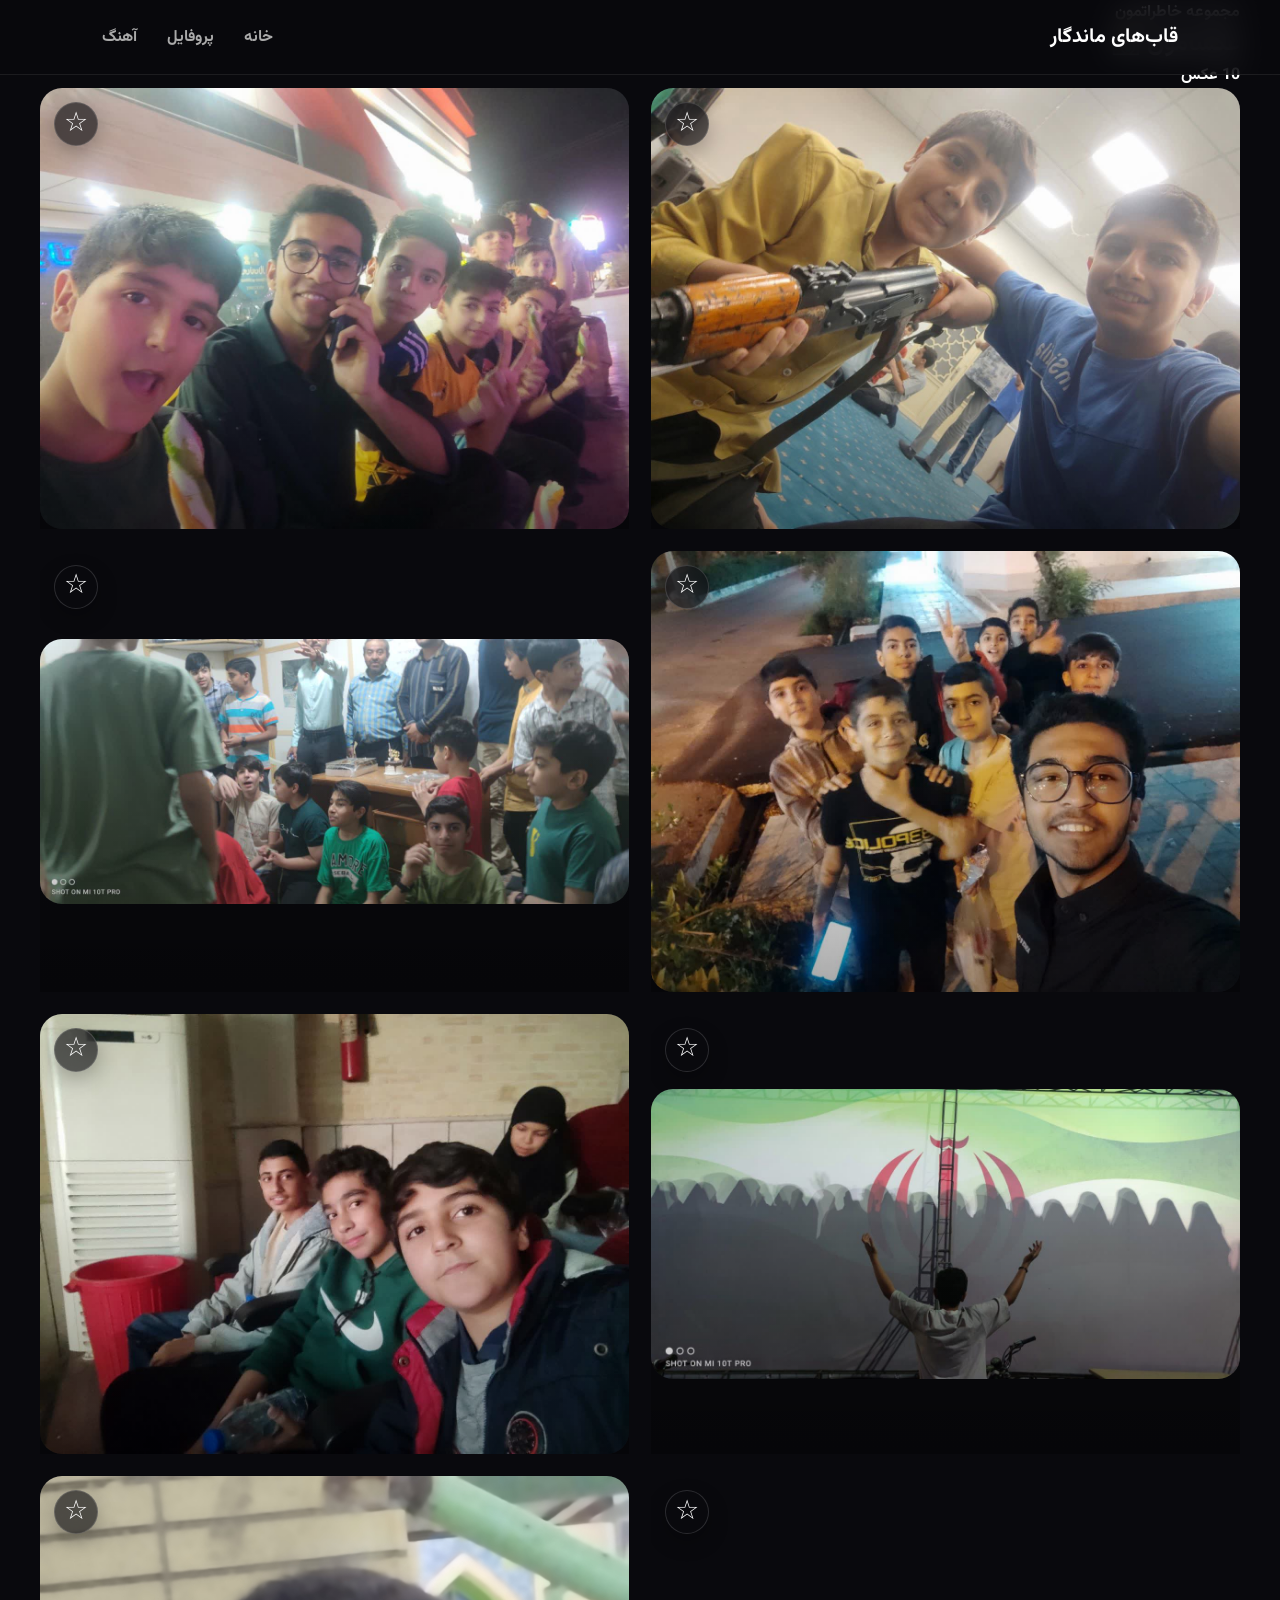
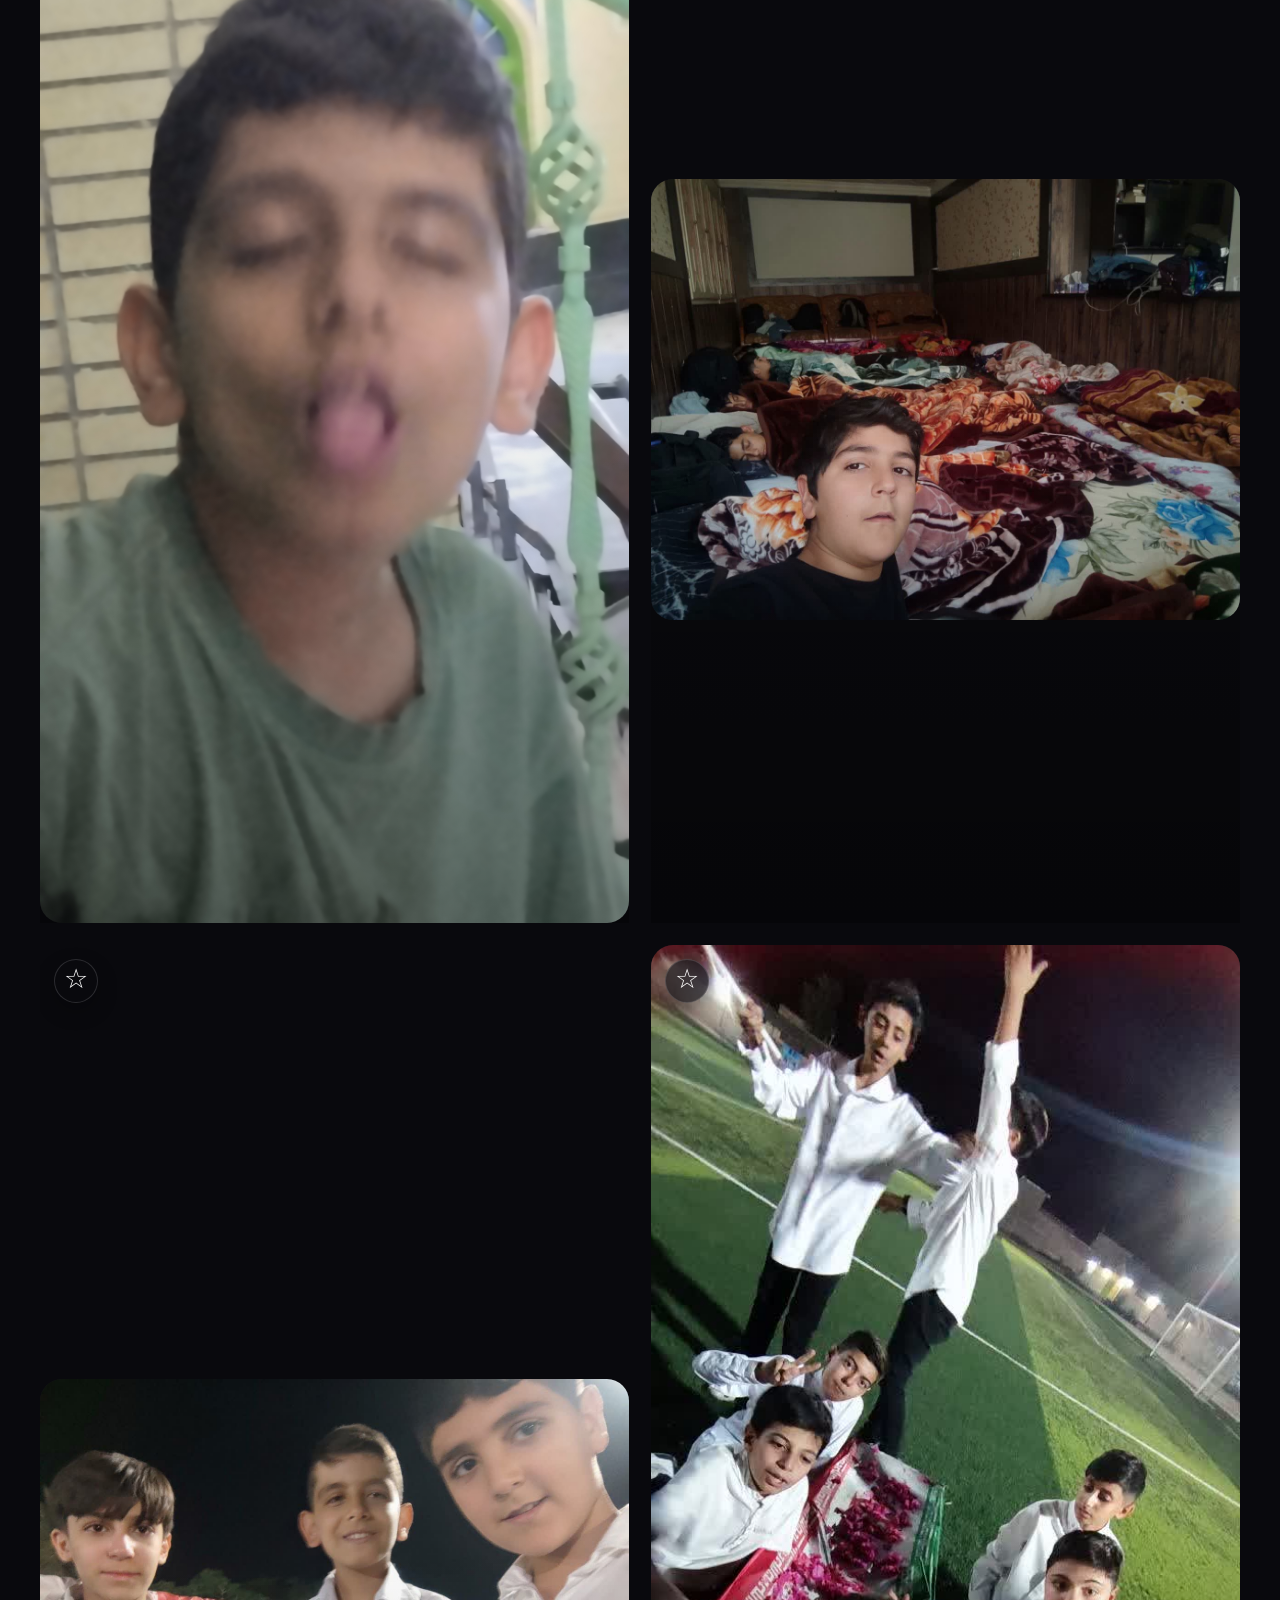
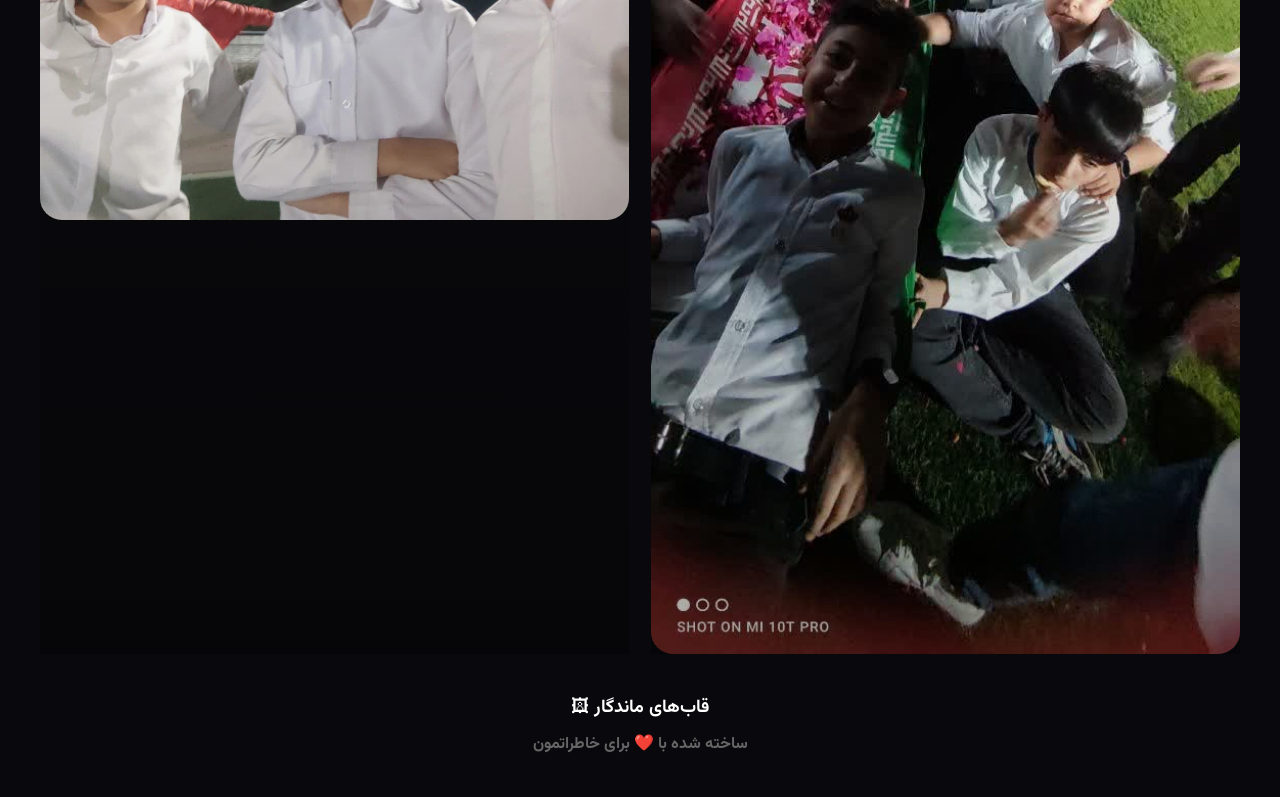
==== gallery.html @ 5b4653b7 "Add files via upload" ====
<!DOCTYPE html>
<html lang="fa" dir="rtl">

<head>

    <meta charset="UTF-8">

    <meta
        name="viewport"
        content="width=device-width, initial-scale=1.0"
    >

    <title>آلبوم تصاویر | قاب های ماندگار</title>

    <link rel="stylesheet" href="style.css">

</head>


<body>


        <!-- ================= NAVBAR ================= -->

    <header class="navbar">

    <div class="logo">
        قاب‌های ماندگار
    </div>



    <!-- دکمه سه خط -->
    <input type="checkbox" id="menu-toggle">

    <label for="menu-toggle" class="menu-button">
        <span></span>
        <span></span>
        <span></span>
    </label>


    <!-- منوی دسکتاپ -->
    <nav class="desktop-nav">
        <a href="index.html">خانه</a>
         <a href="profile.html">پروفایل</a>
        <a href="musics.html">آهنگ</a>
        
        
    </nav>


    <!-- منوی موبایل -->
    <nav class="mobile-menu">

        <!-- حساب کاربری -->

<a href="login.html" id="accountLink">
    👤 ورود / ثبت‌نام
</a>

        <a href="index.html">
             خانه
        </a> 

        <a href="musics.html">
             آهنگ
        </a>

<a href="app/base.apk">دانلود برنامه نسخه قبلی</a>
</p>

      <a href="https://eitaa.com/@matin_7451">
           ارتباط با ما
      </a>

<!-- تغییر حالت روشن / تاریک -->

<div class="theme-switch">

    <input type="checkbox" id="theme-toggle">

    <label for="theme-toggle" class="theme-button">

        <span class="sun">☀️</span>
        <span class="moon">🌙</span>

    </label>

</div>

    </nav>

    </header>




    </header>



    <!-- ================= GALLERY ================= -->

    <section
        class="gallery-section"
        id="gallery"
    >


       <!-- ================= GALLERY HEADER ================= -->

<div class="gallery-header">

    <div class="gallery-title">

        <span class="gallery-subtitle">
            مجموعه خاطراتمون
        </span>

        <h2>
            عکسامون 📸
        </h2>

       

    </div>


    <div class="gallery-count">

        <strong id="photoCount">
            10
        </strong>

        <span>
            عکس
        </span>

    </div>

</div>


        <div class="gallery">


            <!-- ================= PHOTO 1 ================= -->

            <div
                class="photo-card"
                data-photo="photo1"
            >

                <img
                    src="images/photo1.jpg"
                    alt="عکس اول"
                >

                <button
                    class="favorite-btn"
                    type="button"
                    aria-label="افزودن به موردعلاقه‌ها"
                >
                    ☆
                </button>

            </div>



            <!-- ================= PHOTO 2 ================= -->

            <div
                class="photo-card"
                data-photo="photo2"
            >

                <img
                    src="images/photo2.jpg"
                    alt="عکس دوم"
                >

                <button
                    class="favorite-btn"
                    type="button"
                    aria-label="افزودن به موردعلاقه‌ها"
                >
                    ☆
                </button>

            </div>



            <!-- ================= PHOTO 3 ================= -->

            <div
                class="photo-card"
                data-photo="photo3"
            >

                <img
                    src="images/photo3.jpg"
                    alt="عکس سوم"
                >

                <button
                    class="favorite-btn"
                    type="button"
                    aria-label="افزودن به موردعلاقه‌ها"
                >
                    ☆
                </button>

            </div>



            <!-- ================= PHOTO 4 ================= -->

            <div
                class="photo-card"
                data-photo="photo4"
            >

                <img
                    src="images/photo4.jpg"
                    alt="عکس چهارم"
                >

                <button
                    class="favorite-btn"
                    type="button"
                    aria-label="افزودن به موردعلاقه‌ها"
                >
                    ☆
                </button>

            </div>



            <!-- ================= PHOTO 5 ================= -->

            <div
                class="photo-card"
                data-photo="photo5"
            >

                <img
                    src="images/photo5.jpg"
                    alt="عکس پنجم"
                >

                <button
                    class="favorite-btn"
                    type="button"
                    aria-label="افزودن به موردعلاقه‌ها"
                >
                    ☆
                </button>

            </div>



            <!-- ================= PHOTO 6 ================= -->

            <div
                class="photo-card"
                data-photo="photo6"
            >

                <img
                    src="images/photo6.jpg"
                    alt="عکس ششم"
                >

                <button
                    class="favorite-btn"
                    type="button"
                    aria-label="افزودن به موردعلاقه‌ها"
                >
                    ☆
                </button>

            </div>



            <!-- ================= PHOTO 7 ================= -->

            <div
                class="photo-card"
                data-photo="photo7"
            >

                <img
                    src="images/photo7.jpg"
                    alt="عکس هفتم"
                >

                <button
                    class="favorite-btn"
                    type="button"
                    aria-label="افزودن به موردعلاقه‌ها"
                >
                    ☆
                </button>

            </div>



            <!-- ================= PHOTO 8 ================= -->

            <div
                class="photo-card"
                data-photo="photo8"
            >

                <img
                    src="images/photo8.jpg"
                    alt="عکس هشتم"
                >

                <button
                    class="favorite-btn"
                    type="button"
                    aria-label="افزودن به موردعلاقه‌ها"
                >
                    ☆
                </button>

            </div>

<!-- ================= PHOTO 9 ================= -->

            <div
                class="photo-card"
                data-photo="photo9"
            >

                <img
                    src="images/photo9.jpg"
                    alt="عکس نهم"
                >

                <button
                    class="favorite-btn"
                    type="button"
                    aria-label="افزودن به موردعلاقه‌ها"
                >
                    ☆
                </button>

            </div>
            
            <!-- ================= PHOTO 10 ================= -->

            <div
                class="photo-card"
                data-photo="photo10"
            >

                <img
                    src="images/photo10.jpg"
                    alt="عکس دهم"
                >

                <button
                    class="favorite-btn"
                    type="button"
                    aria-label="افزودن به موردعلاقه‌ها"
                >
                    ☆
                </button>

            </div>

        </div>



        <!-- ================= FOOTER ================= -->

        <footer>

            <div class="footer-logo">
                قاب‌های ماندگار 🖼
            </div>

            <p>
                ساخته شده با ❤️ برای خاطراتمون
            </p>

        </footer>


    </section>

<!-- =========================================================
     PROFESSIONAL LIGHTBOX
========================================================= -->

<div
    class="lightbox"
    id="lightbox"
    aria-hidden="true"
>


    <!-- دکمه بستن -->

    <button
        type="button"
        class="lightbox-close"
        id="lightboxClose"
        aria-label="بستن"
    >
        ×
    </button>



    <!-- عکس قبلی -->

    <button
        type="button"
        class="lightbox-nav lightbox-prev"
        id="lightboxPrev"
        aria-label="عکس قبلی"
    >
        ‹
    </button>



    <!-- محتوای اصلی -->

    <div class="lightbox-content">


        <div class="lightbox-image-wrap">

            <img
                id="lightboxImage"
                src=""
                alt="نمایش عکس"
                draggable="false"
            >

        </div>



        <!-- اطلاعات پایین عکس -->

        <div class="lightbox-info">

            <span id="lightboxNumber">
                1 / 8
            </span>


            <button
                type="button"
                id="lightboxFavorite"
                class="lightbox-favorite"
                aria-label="افزودن به موردعلاقه‌ها"
            >
                ☆
            </button>

        </div>


    </div>



    <!-- عکس بعدی -->

    <button
        type="button"
        class="lightbox-nav lightbox-next"
        id="lightboxNext"
        aria-label="عکس بعدی"
    >
        ›
    </button>


</div>

<!-- ================= LIGHTBOX ================= -->

<div class="lightbox" id="lightbox">

    <button
        class="lightbox-close"
        id="lightboxClose"
        type="button"
    >
        ×
    </button>

    <button
        class="lightbox-next"
        id="lightboxNext"
        type="button"
    >
        ‹
    </button>

    <div class="lightbox-content">

        <img
            id="lightboxImage"
            src=""
            alt="نمایش تصویر"
        >

    </div>

    <button
        class="lightbox-prev"
        id="lightboxPrev"
        type="button"
    >
        ›
    </button>

</div>
    <!-- ================= FAVORITES JAVASCRIPT ================= -->

    <script src="script.js"></script>

    <script src="theme.js"></script>

</body>

</html>
---- style.css ----
/* =========================================================
   قاب‌های ماندگار
   COMPLETE / CLEAN STYLE.CSS
========================================================= */


/* =========================================================
   01. FONT
========================================================= */

@font-face {
    font-family: "VazirmatnBold";
    src: url("fonts/Vazirmatn-Bold.woff2") format("woff2");
    font-weight: 900;
    font-style: normal;
    font-display: swap;
}


/* =========================================================
   02. GLOBAL THEME VARIABLES
========================================================= */

:root {
    --main-color: #8b5cf6;
    --main-color-2: #ec4899;

    --main-rgb: 139, 92, 246;

    --theme-gradient:
        linear-gradient(
            135deg,
            var(--main-color),
            var(--main-color-2)
        );

    --theme-shadow:
        rgba(var(--main-rgb), 0.30);

    --theme-soft:
        rgba(var(--main-rgb), 0.12);

    --theme-border:
        rgba(var(--main-rgb), 0.35);

    --dark-bg: #09090d;
    --dark-section: #0e0e14;

    --white: #ffffff;
    --text-light: #cccccc;
    --text-muted: #999999;

    --radius-small: 14px;
    --radius-medium: 22px;
    --radius-large: 30px;

    --transition:
        0.4s ease;
}


/* =========================================================
   03. PROFILE COLOR THEMES
========================================================= */

body.theme-purple {
    --main-color: #8b5cf6;
    --main-color-2: #ec4899;
    --main-rgb: 139, 92, 246;
}

body.theme-blue {
    --main-color: #3b82f6;
    --main-color-2: #06b6d4;
    --main-rgb: 59, 130, 246;
}

body.theme-pink {
    --main-color: #ec4899;
    --main-color-2: #f43f5e;
    --main-rgb: 236, 72, 153;
}

body.theme-green {
    --main-color: #22c55e;
    --main-color-2: #14b8a6;
    --main-rgb: 34, 197, 94;
}

body.theme-orange {
    --main-color: #f97316;
    --main-color-2: #eab308;
    --main-rgb: 249, 115, 22;
}


/* =========================================================
   04. RESET
========================================================= */

* {
    margin: 0;
    padding: 0;
    box-sizing: border-box;

    font-family:
        "VazirmatnBold",
        sans-serif;
}

html {
    scroll-behavior: smooth;
}

body {
    min-height: 100vh;

    background: var(--dark-bg);
    color: var(--white);

    transition:
        background-color var(--transition),
        color var(--transition);
}

img {
    max-width: 100%;
}

button,
input,
audio {
    font-family:
        "VazirmatnBold",
        sans-serif;
}


/* =========================================================
   05. GLOBAL COLOR ELEMENTS
========================================================= */

.hero-content span,
.section-title span,
.small-text {
    color: var(--main-color);
}


/* =========================================================
   06. NAVBAR
========================================================= */

.navbar {
    position: fixed;

    top: 0;
    left: 0;

    width: 100%;
    height: 75px;

    z-index: 10000;

    display: flex;

    align-items: center;
    justify-content: space-between;

    padding: 0 8%;

    background:
        rgba(9, 9, 13, 0.75);

    backdrop-filter: blur(15px);
    -webkit-backdrop-filter: blur(15px);

    border-bottom:
        1px solid rgba(255, 255, 255, 0.08);

    transition:
        background var(--transition),
        color var(--transition),
        border-color var(--transition);
}

.logo {
    color: var(--white);

    font-size: 20px;
    font-weight: 900;
}


/* =========================================================
   07. DESKTOP NAV
========================================================= */

.desktop-nav {
    display: flex;

    align-items: center;

    gap: 30px;
}

.desktop-nav a {
    color: #aaa;

    text-decoration: none;

    transition:
        color 0.3s ease;
}

.desktop-nav a:hover {
    color: var(--white);
}


/* =========================================================
   08. MOBILE MENU BUTTON
========================================================= */

#menu-toggle {
    display: none;
}

.menu-button {
    display: none;

    position: relative;

    width: 42px;
    height: 42px;

    align-items: center;
    justify-content: center;

    flex-direction: column;

    gap: 6px;

    cursor: pointer;

    z-index: 12000;
}

.menu-button span {
    width: 25px;
    height: 2px;

    display: block;

    background: var(--white);

    border-radius: 10px;

    transition:
        transform 0.35s ease,
        opacity 0.25s ease,
        width 0.35s ease,
        background-color 0.35s ease;
}


/* =========================================================
   09. MOBILE MENU
========================================================= */

.mobile-menu {
    display: none;

    position: absolute;

    top: 68px;
    left: 5%;

    width: 210px;

    padding: 12px;

    flex-direction: column;

    gap: 5px;

    border-radius: 20px;

    background:
        rgba(18, 18, 25, 0.96);

    border:
        1px solid rgba(255, 255, 255, 0.08);

    box-shadow:
        0 20px 50px rgba(0, 0, 0, 0.45);

    backdrop-filter: blur(20px);
    -webkit-backdrop-filter: blur(20px);

    z-index: 11000;

    animation:
        menuAppear 0.3s ease;
}

.mobile-menu a {
    display: block;

    padding: 14px 16px;

    color: var(--text-light);

    text-decoration: none;

    border-radius: 13px;

    transition:
        background 0.3s ease,
        color 0.3s ease,
        transform 0.3s ease;
}

.mobile-menu a:hover {
    color: var(--white);

    background:
        var(--theme-soft);

    transform:
        translateX(-4px);
}


/* باز شدن منو */

#menu-toggle:checked ~ .mobile-menu {
    display: flex;
}


/* =========================================================
   10. MENU → X
========================================================= */

#menu-toggle:checked + .menu-button span:nth-child(1) {
    transform:
        translateY(8px)
        rotate(45deg);
}

#menu-toggle:checked + .menu-button span:nth-child(2) {
    opacity: 0;
}

#menu-toggle:checked + .menu-button span:nth-child(3) {
    transform:
        translateY(-8px)
        rotate(-45deg);
}


/* =========================================================
   11. MENU ANIMATION
========================================================= */

@keyframes menuAppear {

    from {
        opacity: 0;

        transform:
            translateY(-10px)
            scale(0.95);
    }

    to {
        opacity: 1;

        transform:
            translateY(0)
            scale(1);
    }

}


/* =========================================================
   12. HERO
========================================================= */

.hero {
    min-height: 100vh;

    display: flex;

    align-items: center;

    padding: 100px 8%;

    background:
        linear-gradient(
            90deg,
            #09090d 15%,
            rgba(9, 9, 13, 0.75),
            rgba(9, 9, 13, 0.2)
        ),
        url("images/hero.jpg")
        center / cover;
}

.hero-content {
    max-width: 650px;

    animation:
        fadeUp 1.2s ease both;
}

.hero h1 {
    font-size:
        clamp(45px, 7vw, 85px);

    line-height: 1.2;

    margin: 20px 0;
}

.hero h1 strong {
    background:
        linear-gradient(
            90deg,
            var(--main-color),
            var(--main-color-2)
        );

    -webkit-background-clip: text;
    background-clip: text;

    color: transparent;
}

.hero p {
    color: #aaa;

    font-size: 18px;

    margin-bottom: 35px;
}


/* =========================================================
   BUTTONS — دکمه‌های اصلی صفحه
========================================================= */

.btn {
    display: inline-block;

    padding: 12px 28px;

    margin: 8px;

    border-radius: 14px;

    text-decoration: none;

    font-size: 16px;

    color: var(--white);

    background: var(--profile-color, #8b5cf6);

    border: 1px solid rgba(255, 255, 255, 0.15);

    box-shadow:
        0 8px 25px rgba(0, 0, 0, 0.25);

    transition:
        background 0.3s ease,
        transform 0.3s ease,
        box-shadow 0.3s ease;
}


/* متن داخل دکمه */

.btn b {
    color: inherit;
}


/* هنگام رفتن موس روی دکمه */

.btn:hover {

    background: var(--profile-color, #a78bfa);

    transform: translateY(-3px);

    box-shadow:
        0 12px 30px rgba(0, 0, 0, 0.35);
}


/* هنگام کلیک */

.btn:active {

    transform: translateY(0);

}
/* نور روی کارت */

.photo-card::before {
    content: "";

    position: absolute;

    inset: 0;

    z-index: 1;

    pointer-events: none;

    background:
        linear-gradient(
            135deg,
            rgba(255, 255, 255, 0.12),
            transparent 35%,
            transparent 70%,
            var(--theme-soft)
        );

    opacity: 0;

    transition:
        opacity 0.45s ease;
}


/* گرادیان پایین */

.photo-card::after {
    content: "";

    position: absolute;

    inset: 0;

    z-index: 1;

    pointer-events: none;

    background:
        linear-gradient(
            transparent 45%,
            rgba(0, 0, 0, 0.75)
        );

    opacity: 0.45;

    transition:
        opacity 0.4s ease;
        
        .btn {
    background: var(--profile-color);
}
}


/* =========================================================
   17. PHOTO IMAGE
========================================================= */

.photo-card img {
    width: 100%;
    height: 100%;

    display: block;

    object-fit: contain;

    background: #15151c;

    border-radius: 22px;

    user-select: none;

    -webkit-user-drag: none;

    transition:
        transform 0.6s cubic-bezier(.2,.8,.2,1),
        filter 0.6s ease;
}


/* =========================================================
   18. PHOTO HOVER
========================================================= */

.photo-card:hover {
    transform:
        translateY(-9px)
        scale(1.025);

    border-color:
        var(--theme-border);

    box-shadow:
        0 25px 55px rgba(0, 0, 0, 0.45),
        0 0 30px var(--theme-soft);
}

.photo-card:hover::before {
    opacity: 1;
}

.photo-card:hover::after {
    opacity: 0.25;
}

.photo-card:hover img {
    transform:
        scale(1.07);

    filter:
        brightness(1.06)
        saturate(1.08);
}

.photo-card:active {
    transform:
        scale(0.98);
}


/* =========================================================
   19. PHOTO TEXT
========================================================= */

.photo-text,
.photo-info {
    position: absolute;

    right: 20px;
    bottom: 20px;

    z-index: 3;

    color: var(--white);
}

.photo-info {
    right: 22px;
}

.photo-info h3 {
    font-size: 20px;
}

.photo-info p {
    color: #bbb;

    font-size: 13px;

    margin-top: 5px;
}


/* =========================================================
   20. GALLERY ENTRY ANIMATION
========================================================= */

.photo-card.show {
    animation:
        galleryPhotoEnter
        0.7s
        cubic-bezier(.2,.8,.2,1)
        forwards;
}

@keyframes galleryPhotoEnter {

    0% {
        opacity: 0;

        transform:
            translateY(35px)
            scale(0.96);
    }

    60% {
        opacity: 1;

        transform:
            translateY(-4px)
            scale(1.01);
    }

    100% {
        opacity: 1;

        transform:
            translateY(0)
            scale(1);
    }

}


/* =========================================================
   21. FAVORITE BUTTON
========================================================= */

.favorite-btn {
    position: absolute;

    top: 14px;
    left: 14px;

    width: 44px;
    height: 44px;

    border:
        1px solid rgba(255, 255, 255, 0.14);

    border-radius: 50%;

    background:
        rgba(10, 10, 15, 0.62);

    backdrop-filter: blur(12px);
    -webkit-backdrop-filter: blur(12px);

    color: var(--white);

    font-size: 27px;

    line-height: 1;

    cursor: pointer;

    z-index: 10;

    box-shadow:
        0 8px 20px rgba(0, 0, 0, 0.25);

    transition:
        transform 0.25s ease,
        background 0.25s ease,
        color 0.25s ease,
        border-color 0.25s ease,
        box-shadow 0.25s ease;
}

.favorite-btn:hover {
    background:
        var(--theme-soft);

    border-color:
        var(--theme-border);

    transform:
        scale(1.12)
        rotate(-5deg);
}

.favorite-btn:active {
    transform:
        scale(0.9);
}

.photo-card.is-favorite .favorite-btn {
    background:
        var(--theme-gradient);

    border-color:
        transparent;

    color: var(--white);

    box-shadow:
        0 8px 25px var(--theme-shadow);

    transform:
        scale(1.05);
}


/* =========================================================
   22. MUSIC SECTION
========================================================= */

.music-section {
    position: relative;

    z-index: 1;

    background:
        var(--dark-section);
}


/* عنوان آهنگ */

.music-section .section-heading h2 {
    position: relative;

    display: inline-block;

    font-size: 40px;
}

.music-section .section-heading h2::after {
    content: "";

    display: block;

    width: 55%;
    height: 3px;

    margin:
        10px auto 0;

    border-radius: 10px;

    background:
        var(--theme-gradient);
}


/* =========================================================
   23. MUSIC PLAYER CONTAINER
========================================================= */

.music-player {
    width: 100%;
    max-width: 1000px;

    margin: 0 auto;

    display: flex;

    flex-direction: column;

    gap: 22px;
}


/* =========================================================
   24. MUSIC CARD
========================================================= */

.music-player .player-info {
    position: relative;

    width: 100%;

    padding: 28px 30px;

    border-radius: 26px;

    overflow: hidden;

    background:
        linear-gradient(
            145deg,
            rgba(255, 255, 255, 0.075),
            rgba(255, 255, 255, 0.025)
        );

    border:
        1px solid rgba(255, 255, 255, 0.09);

    box-shadow:
        0 18px 45px rgba(0, 0, 0, 0.28),
        inset 0 1px 0 rgba(255, 255, 255, 0.05);

    backdrop-filter: blur(18px);
    -webkit-backdrop-filter: blur(18px);

    transition:
        transform 0.4s ease,
        background 0.4s ease,
        border-color 0.4s ease,
        box-shadow 0.4s ease;

    animation:
        musicCardAppear
        0.7s
        cubic-bezier(.2,.8,.2,1)
        both;
}


/* نور کارت */

.music-player .player-info::before {
    content: "";

    position: absolute;

    width: 180px;
    height: 180px;

    top: -90px;
    left: -70px;

    border-radius: 50%;

    background:
        var(--theme-soft);

    filter: blur(25px);

    opacity: 0.7;

    pointer-events: none;
}


/* خط پایین */

.music-player .player-info::after {
    content: "";

    position: absolute;

    right: 30px;
    left: 30px;
    bottom: 0;

    height: 2px;

    background:
        var(--theme-gradient);

    opacity: 0.6;

    transform:
        scaleX(0.15);

    transform-origin: center;

    transition:
        transform 0.4s ease,
        opacity 0.4s ease;
}


/* =========================================================
   25. MUSIC CARD ANIMATION DELAYS
========================================================= */

.music-player .player-info:nth-child(1) {
    animation-delay: 0.05s;
}

.music-player .player-info:nth-child(2) {
    animation-delay: 0.15s;
}


/* =========================================================
   26. MUSIC CARD HOVER
========================================================= */

.music-player .player-info:hover {
    transform:
        translateY(-6px);

    border-color:
        var(--theme-border);

    background:
        linear-gradient(
            145deg,
            rgba(var(--main-rgb), 0.10),
            rgba(255, 255, 255, 0.035)
        );

    box-shadow:
        0 25px 60px rgba(0, 0, 0, 0.38),
        0 0 35px var(--theme-soft);
}

.music-player .player-info:hover::after {
    transform:
        scaleX(1);

    opacity: 1;
}


/* =========================================================
   27. MUSIC TITLE
========================================================= */

.music-player .player-info h2 {
    position: relative;

    z-index: 2;

    margin: 0 0 8px;

    color: var(--white);

    font-size: 27px;

    line-height: 1.5;
}


/* =========================================================
   28. MUSIC ARTIST
========================================================= */

.music-player .player-info p {
    position: relative;

    z-index: 2;

    margin: 0;

    color: var(--text-muted);

    font-size: 14px;

    line-height: 2;
}


/* =========================================================
   29. AUDIO
========================================================= */

.music-player .player-info audio {
    position: relative;

    z-index: 2;

    width: 100%;

    margin-top: 12px;

    border-radius: 15px;
}

audio {
    max-width: 100%;
}


/* =========================================================
   30. OLD PLAYER SUPPORT
========================================================= */

.player {
    max-width: 900px;

    margin: auto;

    padding: 30px;

    display: flex;

    align-items: center;

    gap: 35px;

    border:
        1px solid rgba(255, 255, 255, 0.08);

    background:
        rgba(255, 255, 255, 0.04);

    border-radius: 30px;

    transition:
        background var(--transition),
        border-color var(--transition);
}

.cover {
    width: 280px;
    height: 280px;

    flex-shrink: 0;

    overflow: hidden;

    border-radius: 22px;
}

.cover img {
    width: 100%;
    height: 100%;

    object-fit: cover;
}

.music-content {
    flex: 1;
}

.small-text {
    font-size: 12px;

    letter-spacing: 2px;
}

.music-content h2 {
    font-size: 30px;

    margin-top: 10px;
}

#artist {
    color: #999;
}

.progress-container {
    display: flex;

    align-items: center;

    gap: 10px;

    margin: 30px 0;

    color: #999;

    font-size: 12px;
}

#progress {
    width: 100%;

    accent-color:
        var(--main-color);
}

.controls {
    display: flex;

    align-items: center;
    justify-content: center;

    gap: 25px;
}

.controls button {
    border: 0;

    background: transparent;

    color: var(--white);

    font-size: 25px;

    cursor: pointer;
}

.play-btn {
    width: 65px;
    height: 65px;

    border: 0;

    border-radius: 50%;

    background:
        var(--theme-gradient) !important;

    font-size: 25px !important;
}


/* =========================================================
   31. LIGHTBOX
========================================================= */

.lightbox {
    position: fixed;

    inset: 0;

    width: 100%;
    height: 100%;

    display: none;

    align-items: center;
    justify-content: center;

    padding: 20px;

    background:
        rgba(3, 3, 7, 0.94);

    backdrop-filter: blur(18px);
    -webkit-backdrop-filter: blur(18px);

    z-index: 99999;

    opacity: 0;

    transition:
        opacity 0.3s ease;
}

.lightbox.active {
    display: flex;

    opacity: 1;
}

.lightbox-content {
    width: 100%;
    height: 100%;

    display: flex;

    align-items: center;
    justify-content: center;

    pointer-events: none;
}

#lightboxImage {
    display: block;

    max-width: 88vw;
    max-height: 82vh;

    width: auto;
    height: auto;

    object-fit: contain;

    border-radius: 18px;

    box-shadow:
        0 25px 80px rgba(0, 0, 0, 0.7);

    user-select: none;

    -webkit-user-drag: none;

    transition:
        opacity 0.35s ease,
        transform 0.45s cubic-bezier(.2,.8,.2,1);

    will-change:
        transform,
        opacity;

    animation:
        lightboxImageShow 0.35s ease;
}


/* =========================================================
   32. LIGHTBOX IMAGE ANIMATION
========================================================= */

@keyframes lightboxImageShow {

    from {
        opacity: 0;

        transform:
            scale(0.9);
    }

    to {
        opacity: 1;

        transform:
            scale(1);
    }

}

#lightboxImage.slide-out-left {
    opacity: 0;

    transform:
        translateX(-70px)
        scale(.96);
}

#lightboxImage.slide-out-right {
    opacity: 0;

    transform:
        translateX(70px)
        scale(.96);
}

#lightboxImage.slide-in-right {
    animation:
        lightboxSlideInRight
        .45s
        cubic-bezier(.2,.8,.2,1);
}

#lightboxImage.slide-in-left {
    animation:
        lightboxSlideInLeft
        .45s
        cubic-bezier(.2,.8,.2,1);
}

@keyframes lightboxSlideInRight {

    from {
        opacity: 0;

        transform:
            translateX(70px)
            scale(.96);
    }

    to {
        opacity: 1;

        transform:
            translateX(0)
            scale(1);
    }

}

@keyframes lightboxSlideInLeft {

    from {
        opacity: 0;

        transform:
            translateX(-70px)
            scale(.96);
    }

    to {
        opacity: 1;

        transform:
            translateX(0)
            scale(1);
    }

}


/* =========================================================
   33. LIGHTBOX CLOSE
========================================================= */

.lightbox-close {
    position: absolute;

    top: 20px;
    right: 20px;

    width: 50px;
    height: 50px;

    display: flex;

    align-items: center;
    justify-content: center;

    border:
        1px solid rgba(255, 255, 255, 0.15);

    border-radius: 50%;

    background:
        rgba(25, 25, 32, 0.8);

    color: var(--white);

    font-size: 34px;

    line-height: 1;

    cursor: pointer;

    z-index: 10;

    transition:
        transform 0.25s ease,
        background 0.25s ease;
}

.lightbox-close:hover {
    background:
        rgba(220, 50, 70, 0.85);

    transform:
        rotate(90deg)
        scale(1.08);
}


/* =========================================================
   34. LIGHTBOX NAVIGATION
========================================================= */

.lightbox-prev,
.lightbox-next {
    position: absolute;

    top: 50%;

    width: 52px;
    height: 52px;

    display: flex;

    align-items: center;
    justify-content: center;

    border:
        1px solid rgba(255, 255, 255, 0.15);

    border-radius: 50%;

    background:
        rgba(25, 25, 32, 0.8);

    color: var(--white);

    font-size: 42px;

    line-height: 1;

    cursor: pointer;

    z-index: 10;

    transform:
        translateY(-50%);

    transition:
        transform 0.25s ease,
        background 0.25s ease,
        box-shadow 0.25s ease;
}

.lightbox-prev {
    right: 20px;
}

.lightbox-next {
    left: 20px;
}

.lightbox-prev:hover,
.lightbox-next:hover {
    background:
        var(--main-color);

    box-shadow:
        0 8px 25px var(--theme-shadow);

    transform:
        translateY(-50%)
        scale(1.1);
}


/* =========================================================
   35. LIGHTBOX FAVORITE
========================================================= */

#lightboxFavorite {
    position: absolute;

    top: 20px;
    left: 20px;

    width: 50px;
    height: 50px;

    border:
        1px solid rgba(255, 255, 255, 0.15);

    border-radius: 50%;

    background:
        rgba(25, 25, 32, 0.8);

    color: var(--white);

    font-size: 28px;

    cursor: pointer;

    z-index: 10;

    transition:
        transform 0.25s ease,
        background 0.25s ease,
        box-shadow 0.25s ease;
}

#lightboxFavorite:hover {
    background:
        var(--main-color);

    box-shadow:
        0 8px 25px var(--theme-shadow);

    transform:
        scale(1.08);
}


/* =========================================================
   36. LIGHTBOX NUMBER
========================================================= */

#lightboxNumber {
    position: absolute;

    bottom: 20px;
    left: 50%;

    transform:
        translateX(-50%);

    color: var(--white);

    font-size: 14px;

    padding: 7px 14px;

    border-radius: 20px;

    background:
        rgba(20, 20, 28, 0.75);

    z-index: 10;
}


/* =========================================================
   37. THEME SWITCH
========================================================= */

#theme-toggle {
    display: none;
}

.theme-switch {
    display: flex;

    justify-content: center;

    margin-top: 10px;
    padding-top: 12px;

    border-top:
        1px solid rgba(255, 255, 255, 0.08);

    position: relative;

    z-index: 11001;
}

.theme-button {
    width: 52px;
    height: 52px;

    display: flex;

    align-items: center;
    justify-content: center;

    border-radius: 50%;

    background:
        rgba(255, 255, 255, 0.08);

    cursor: pointer;

    font-size: 23px;

    position: relative;

    z-index: 11002;

    transition:
        transform 0.35s ease,
        background 0.35s ease,
        box-shadow 0.35s ease;
}

.theme-button:hover {
    transform:
        scale(1.08);

    box-shadow:
        0 0 20px var(--theme-soft);
}

.moon {
    display: none;
}

#theme-toggle:checked + .theme-button .sun {
    display: none;
}

#theme-toggle:checked + .theme-button .moon {
    display: block;
}


/* =========================================================
   38. DARK / LIGHT MODE
========================================================= */

body.light-mode {
    background: #f5f5f7;
    color: #18181b;
}


/* Navbar */

body.light-mode .navbar {
    background:
        rgba(255, 255, 255, 0.82);

    border-bottom:
        1px solid rgba(0, 0, 0, 0.08);
}

body.light-mode .logo {
    color: #18181b;
}

body.light-mode .desktop-nav a {
    color: #666;
}

body.light-mode .desktop-nav a:hover {
    color: #18181b;
}


/* Hero */

body.light-mode .hero {
    background:
        linear-gradient(
            90deg,
            rgba(255, 255, 255, 0.92),
            rgba(255, 255, 255, 0.65),
            rgba(255, 255, 255, 0.15)
        ),
        url("images/hero.jpg")
        center / cover;
}

body.light-mode .hero p {
    color: #555;
}


/* Gallery */

body.light-mode .gallery-section {
    background: #f5f5f7;
}

body.light-mode .photo-card {
    background:
        linear-gradient(
            145deg,
            #ffffff,
            #f5f5f8
        );

    border-color:
        rgba(0, 0, 0, 0.07);

    box-shadow:
        0 15px 35px rgba(0, 0, 0, 0.1);
}

body.light-mode .photo-card:hover {
    border-color:
        var(--theme-border);

    box-shadow:
        0 22px 45px rgba(0, 0, 0, 0.15),
        0 0 25px var(--theme-soft);
}

body.light-mode .photo-card img {
    background: #ffffff;
}


/* Music */

body.light-mode .music-section {
    background: #eeeeF2;
}

body.light-mode .player {
    background:
        rgba(255, 255, 255, 0.8);

    border-color:
        rgba(0, 0, 0, 0.08);
}

body.light-mode .music-player .player-info {
    background:
        linear-gradient(
            145deg,
            rgba(255, 255, 255, 0.95),
            rgba(245, 245, 248, 0.85)
        );

    border-color:
        rgba(0, 0, 0, 0.08);

    box-shadow:
        0 18px 45px rgba(0, 0, 0, 0.10);
}

body.light-mode .music-player .player-info:hover {
    background:
        linear-gradient(
            145deg,
            rgba(var(--main-rgb), 0.07),
            rgba(255, 255, 255, 0.95)
        );

    border-color:
        var(--theme-border);

    box-shadow:
        0 22px 50px rgba(0, 0, 0, 0.14),
        0 0 30px var(--theme-soft);
}

body.light-mode .music-player .player-info h2 {
    color: #18181b;
}

body.light-mode .music-player .player-info p {
    color: #666;
}

body.light-mode #artist {
    color: #666;
}


/* Theme Button */

body.light-mode .theme-button {
    background:
        rgba(0, 0, 0, 0.08);
}


footer {
    text-align: center;
    padding: 40px;
    color: #666;

    width: 100%;
    clear: both;
    position: relative;
}



/* Footer */

body.light-mode footer {
    color: #777;
}

body.light-mode .footer-logo {
    color: #18181b;
}


/* Mobile menu */

body.light-mode .mobile-menu {
    background:
        rgba(255, 255, 255, 0.95);

    border-color:
        rgba(0, 0, 0, 0.08);

    box-shadow:
        0 20px 50px rgba(0, 0, 0, 0.15);
}

body.light-mode .mobile-menu a {
    color: #555;
}

body.light-mode .mobile-menu a:hover {
    color: #18181b;

    background:
        var(--theme-soft);
}


/* Menu button */

body.light-mode .menu-button span {
    background: #18181b;
}


/* Favorite */

body.light-mode .favorite-btn {
    background:
        rgba(255, 255, 255, 0.8);

    color: #333;

    border-color:
        rgba(0, 0, 0, 0.08);
}

body.light-mode .photo-card.is-favorite .favorite-btn {
    color: var(--white);
}


/* =========================================================
   39. FOOTER
========================================================= */

footer {
    text-align: center;

    padding: 40px;

    color: #666;

    transition:
        background var(--transition),
        color var(--transition);
}

.footer-logo {
    color: var(--white);

    font-size: 18px;

    margin-bottom: 10px;
}


/* =========================================================
   40. GLOBAL TRANSITIONS
========================================================= */

body,
.navbar,
.hero,
.gallery-section,
.music-section,
.photo-card,
.player,
.mobile-menu,
.mobile-menu a,
.favorite-btn,
.lightbox-prev,
.lightbox-next,
#lightboxFavorite,
.main-btn,
.play-btn,
.theme-button,
footer {
    transition:
        background 0.45s ease,
        background-color 0.45s ease,
        color 0.45s ease,
        border-color 0.45s ease,
        box-shadow 0.45s ease;
}


/* =========================================================
   41. GENERAL ANIMATION
========================================================= */

@keyframes fadeUp {

    from {
        opacity: 0;

        transform:
            translateY(25px);
    }

    to {
        opacity: 1;

        transform:
            translateY(0);
    }

}

@keyframes musicCardAppear {

    from {
        opacity: 0;

        transform:
            translateY(25px)
            scale(0.97);
    }

    to {
        opacity: 1;

        transform:
            translateY(0)
            scale(1);
    }

}


/* =========================================================
   42. TABLET
========================================================= */

@media (max-width: 800px) {

    .navbar {
        padding: 0 5%;
    }

    .desktop-nav {
        gap: 12px;
    }

    .desktop-nav a {
        font-size: 13px;
    }

    .hero {
        padding: 100px 6%;
    }

    .gallery-section {
        padding: 100px 5%;
    }

    .gallery {
        grid-template-columns:
            repeat(2, 1fr);

        gap: 16px;
    }

    .section-title h2,
    .section-heading h2 {
        font-size: 32px;
    }

    .player {
        flex-direction: column;
    }

    .cover {
        width: 250px;
        height: 250px;
    }

    .music-content {
        width: 100%;
    }

}


/* =========================================================
   43. MOBILE
========================================================= */

@media (max-width: 700px) {

    .navbar {
        height: 68px;

        padding: 0 5%;
    }

    .desktop-nav {
        display: none;
    }

    .menu-button {
        display: flex;
    }

    .mobile-menu {
        top: 68px;

        max-height:
            calc(100vh - 80px);

        overflow-y: auto;
    }

    .music-player {
        gap: 16px;
    }

    .music-player .player-info {
        padding: 23px 20px;

        border-radius: 22px;
    }

    .music-player .player-info h2 {
        font-size: 22px;
    }

    .music-player .player-info p {
        font-size: 13px;

        line-height: 1.9;
    }

    .music-player .player-info audio {
        margin-top: 10px;
    }

    .music-section .section-heading h2 {
        font-size: 31px;
    }

    .theme-switch {
        width: 100%;
    }

}


/* =========================================================
   44. SMALL MOBILE
========================================================= */

@media (max-width: 500px) {

    .logo {
        font-size: 16px;
    }

    .hero {
        padding: 90px 5%;
    }

    .hero h1 {
        font-size: 45px;
    }

    .hero p {
        font-size: 15px;
    }

    .section,
    .music-section,
    .gallery-section {
        padding: 80px 5%;
    }

    .gallery {
        grid-template-columns:
            repeat(2, 1fr);

        gap: 12px;

        padding: 15px 0;
    }

    .photo-card {
        aspect-ratio: 3 / 4;

        border-radius: 17px;
    }

    .photo-card,
    .photo-card img {
        border-radius: 17px;
    }

    .photo-card:hover {
        transform:
            translateY(-5px)
            scale(1.015);
    }

    .favorite-btn {
        width: 38px;
        height: 38px;

        top: 9px;
        left: 9px;

        font-size: 23px;
    }

    .section-title h2,
    .section-heading h2 {
        font-size: 30px;
    }

    .player {
        padding: 22px;

        border-radius: 24px;
    }

    .cover {
        width: 220px;
        height: 220px;
    }

    .music-content h2 {
        font-size: 26px;
    }

    .controls {
        gap: 18px;
    }

    .lightbox {
        padding: 10px;
    }

    #lightboxImage {
        max-width: 92vw;
        max-height: 78vh;

        border-radius: 14px;
    }

    .lightbox-close {
        top: 12px;
        right: 12px;

        width: 44px;
        height: 44px;

        font-size: 29px;
    }

    #lightboxFavorite {
        top: 12px;
        left: 12px;

        width: 44px;
        height: 44px;

        font-size: 25px;
    }

    .lightbox-prev,
    .lightbox-next {
        width: 42px;
        height: 42px;

        font-size: 34px;
    }

    .lightbox-prev {
        right: 8px;
    }

    .lightbox-next {
        left: 8px;
    }

    footer {
        padding: 35px 20px;
    }

}


/* =========================================================
   45. REDUCED MOTION
========================================================= */

@media (prefers-reduced-motion: reduce) {

    html {
        scroll-behavior: auto;
    }

    *,
    *::before,
    *::after {
        animation-duration: 0.01ms !important;

        animation-iteration-count: 1 !important;

        transition-duration: 0.01ms !important;
    }

    .photo-card {
        opacity: 1;

        transform: none;
    }

}


/* =========================================================
   46. DESKTOP - HIDE MOBILE MENU
========================================================= */

@media (min-width: 701px) {

    .mobile-menu {
        display: none !important;
    }

}
/* =========================================================
   FINAL FIX - MUSIC PAGE MENU
========================================================= */

@media (max-width: 700px) {

    .navbar {
        position: fixed !important;
        top: 0;
        left: 0;
        width: 100%;
        z-index: 99999 !important;
    }

    .menu-button {
        position: relative !important;
        display: flex !important;
        z-index: 100001 !important;
        cursor: pointer;
    }

    .mobile-menu {
        position: absolute !important;

        top: 68px !important;
        left: 5% !important;

        width: 210px !important;

        z-index: 100000 !important;

        display: none;

        flex-direction: column;
    }

    #menu-toggle:checked ~ .mobile-menu {
        display: flex !important;
    }

    #menu-toggle {
        display: none !important;
    }

}

/* =========================================================
   MUSIC CARDS - NEW DESIGN
   بدون حذف audio فعلی
========================================================= */

.music-player {
    max-width: 950px;
    margin: 0 auto;

    display: flex;
    flex-direction: column;

    gap: 24px;
}


/* =========================================================
   MUSIC CARD
========================================================= */

.music-player .player-info {
    position: relative;

    overflow: hidden;

    padding: 28px 30px 30px;

    border-radius: 26px;

    background:
        linear-gradient(
            145deg,
            rgba(255, 255, 255, 0.075),
            rgba(255, 255, 255, 0.025)
        );

    border:
        1px solid rgba(255, 255, 255, 0.10);

    box-shadow:
        0 18px 45px rgba(0, 0, 0, 0.30),
        inset 0 1px 0 rgba(255, 255, 255, 0.05);

    backdrop-filter: blur(18px);
    -webkit-backdrop-filter: blur(18px);

    animation:
        musicCardEnter
        .7s
        cubic-bezier(.2,.8,.2,1)
        both;

    transition:
        transform .4s ease,
        border-color .4s ease,
        box-shadow .4s ease,
        background .4s ease;
}


/* نور رنگی داخل کارت */

.music-player .player-info::before {
    content: "";

    position: absolute;

    width: 190px;
    height: 190px;

    top: -100px;
    left: -80px;

    border-radius: 50%;

    background:
        var(--theme-soft);

    filter: blur(35px);

    opacity: .8;

    pointer-events: none;

    transition:
        opacity .4s ease,
        transform .5s ease;
}


/* خط رنگی پایین کارت */

.music-player .player-info::after {
    content: "";

    position: absolute;

    right: 30px;
    left: 30px;

    bottom: 0;

    height: 2px;

    border-radius: 10px;

    background:
        var(--theme-gradient);

    opacity: .45;

    transform:
        scaleX(.15);

    transition:
        transform .4s ease,
        opacity .4s ease;
}


/* =========================================================
   HOVER
========================================================= */

.music-player .player-info:hover {

    transform:
        translateY(-6px);

    border-color:
        var(--theme-border);

    box-shadow:
        0 25px 60px rgba(0, 0, 0, .40),
        0 0 35px var(--theme-soft);
}

.music-player .player-info:hover::before {
    opacity: 1;

    transform:
        scale(1.15);
}

.music-player .player-info:hover::after {
    transform:
        scaleX(1);

    opacity: 1;
}


/* =========================================================
   NUMBER / MUSIC ICON
========================================================= */

.music-player .player-info::marker {
    display: none;
}


/* شماره آهنگ با pseudo-element جداگانه */

.music-player .player-info h2::before {

    content: "♫";

    display: inline-flex;

    align-items: center;
    justify-content: center;

    width: 42px;
    height: 42px;

    margin-left: 12px;

    vertical-align: middle;

    border-radius: 14px;

    background:
        var(--theme-gradient);

    color: #fff;

    font-size: 20px;

    box-shadow:
        0 8px 22px var(--theme-shadow);

    transition:
        transform .35s ease,
        box-shadow .35s ease;
}

.music-player .player-info:hover h2::before {

    transform:
        rotate(-8deg)
        scale(1.08);

    box-shadow:
        0 10px 28px var(--theme-shadow);
}


/* =========================================================
   TITLE
========================================================= */

.music-player .player-info h2 {

    position: relative;

    z-index: 2;

    margin: 0 0 8px;

    color: var(--white);

    font-size: 27px;

    line-height: 1.6;

    display: flex;

    align-items: center;

    gap: 5px;
}


/* =========================================================
   ARTIST
========================================================= */

.music-player .player-info p {

    position: relative;

    z-index: 2;

    margin: 0 0 16px;

    padding-right: 55px;

    color: #aaa;

    font-size: 14px;

    line-height: 2;

    opacity: .9;
}


/* =========================================================
   AUDIO
========================================================= */

.music-player .player-info audio {

    position: relative;

    z-index: 3;

    display: block;

    width: 100%;

    margin-top: 10px;

    border-radius: 14px;

    accent-color:
        var(--main-color);

    filter:
        drop-shadow(
            0 5px 12px
            rgba(0, 0, 0, .20)
        );
}


/* =========================================================
   PLAYING EFFECT
========================================================= */

/*
   وقتی audio در حال پخش است،
   کارت با CSS :has() تشخیص داده می‌شود.
*/

.music-player .player-info:has(audio:playing) {

    border-color:
        var(--theme-border);

    box-shadow:
        0 20px 55px rgba(0, 0, 0, .35),
        0 0 35px var(--theme-soft);
}


/* نوار نورانی هنگام پخش */

.music-player .player-info:has(audio:playing)::after {

    transform:
        scaleX(1);

    opacity: 1;

    animation:
        musicGlow 1.6s ease-in-out infinite;
}


/* آیکون هنگام پخش */

.music-player .player-info:has(audio:playing) h2::before {

    animation:
        musicIconPulse 1.2s ease-in-out infinite;
}


/* =========================================================
   CARD ENTRY ANIMATION
========================================================= */

.music-player .player-info:nth-child(1) {
    animation-delay: .05s;
}

.music-player .player-info:nth-child(2) {
    animation-delay: .18s;
}

@keyframes musicCardEnter {

    from {
        opacity: 0;

        transform:
            translateY(35px)
            scale(.96);
    }

    to {
        opacity: 1;

        transform:
            translateY(0)
            scale(1);
    }
}


/* =========================================================
   PLAYING ANIMATION
========================================================= */

@keyframes musicGlow {

    0%,
    100% {
        opacity: .45;
    }

    50% {
        opacity: 1;
    }
}


@keyframes musicIconPulse {

    0%,
    100% {
        transform:
            scale(1);
    }

    50% {
        transform:
            scale(1.12)
            rotate(-5deg);
    }
}


/* =========================================================
   LIGHT MODE
========================================================= */

body.light-mode .music-player .player-info {

    background:
        linear-gradient(
            145deg,
            rgba(255,255,255,.95),
            rgba(245,245,248,.88)
        );

    border-color:
        rgba(0,0,0,.08);

    box-shadow:
        0 18px 45px rgba(0,0,0,.10);
}


body.light-mode .music-player .player-info:hover {

    background:
        linear-gradient(
            145deg,
            rgba(var(--main-rgb), .07),
            rgba(255,255,255,.95)
        );

    border-color:
        var(--theme-border);

    box-shadow:
        0 22px 50px rgba(0,0,0,.14),
        0 0 30px var(--theme-soft);
}


body.light-mode .music-player .player-info h2 {

    color:
        #18181b;
}


body.light-mode .music-player .player-info p {

    color:
        #666;
}


/* =========================================================
   MOBILE
========================================================= */

@media (max-width: 700px) {

    .music-player {

        width: 100%;

        gap: 17px;
    }

    .music-player .player-info {

        padding:
            22px 18px 23px;

        border-radius:
            21px;
    }

    .music-player .player-info h2 {

        font-size: 21px;

        line-height: 1.7;
    }

    .music-player .player-info h2::before {

        width: 37px;
        height: 37px;

        margin-left: 9px;

        border-radius: 12px;

        font-size: 17px;
    }

    .music-player .player-info p {

        padding-right: 46px;

        font-size: 12px;

        line-height: 1.9;
    }

    .music-player .player-info audio {

        width: 100%;

        margin-top: 7px;
    }
}


/* =========================================================
   SMALL MOBILE
========================================================= */

@media (max-width: 400px) {

    .music-player .player-info {

        padding:
            19px 15px 20px;

        border-radius:
            19px;
    }

    .music-player .player-info h2 {

        font-size: 19px;
    }

    .music-player .player-info h2::before {

        width: 34px;
        height: 34px;

        font-size: 15px;
    }

    .music-player .player-info p {

        padding-right: 43px;

        font-size: 11px;
    }
}


/* =========================================================
   REDUCED MOTION
========================================================= */

@media (prefers-reduced-motion: reduce) {

    .music-player .player-info,
    .music-player .player-info::after,
    .music-player .player-info h2::before {

        animation: none !important;
    }
}

/* =========================================================
   MUSIC UPGRADE
   شماره + وضعیت + علاقه‌مندی + افکت شیشه‌ای
========================================================= */

.music-player .player-info {
    position: relative;
    isolation: isolate;
}


/* =========================================================
   MUSIC TOP
========================================================= */

.music-top {
    position: relative;

    z-index: 5;

    display: flex;

    align-items: center;
    justify-content: space-between;

    margin-bottom: 12px;
}


/* شماره آهنگ */

.music-number {
    width: 42px;
    height: 42px;

    display: flex;

    align-items: center;
    justify-content: center;

    border-radius: 50%;

    color: var(--white);

    font-size: 14px;

    background:
        var(--theme-gradient);

    box-shadow:
        0 8px 25px var(--theme-shadow);

    transition:
        transform 0.35s ease,
        box-shadow 0.35s ease;
}


/* وضعیت آهنگ */

.music-status {
    padding: 7px 13px;

    border-radius: 30px;

    color: var(--text-muted);

    font-size: 11px;

    background:
        rgba(255, 255, 255, 0.05);

    border:
        1px solid rgba(255, 255, 255, 0.08);

    backdrop-filter: blur(10px);
    -webkit-backdrop-filter: blur(10px);

    transition:
        color 0.35s ease,
        background 0.35s ease,
        border-color 0.35s ease;
}


/* =========================================================
   FAVORITE
========================================================= */

.music-favorite {
    position: absolute;

    top: 27px;
    left: 30px;

    width: 43px;
    height: 43px;

    display: flex;

    align-items: center;
    justify-content: center;

    border: 1px solid rgba(255, 255, 255, 0.10);

    border-radius: 50%;

    background:
        rgba(255, 255, 255, 0.05);

    color: var(--white);

    font-size: 25px;

    line-height: 1;

    cursor: pointer;

    z-index: 10;

    backdrop-filter: blur(12px);
    -webkit-backdrop-filter: blur(12px);

    transition:
        transform 0.3s ease,
        background 0.3s ease,
        box-shadow 0.3s ease,
        border-color 0.3s ease;
}

.music-favorite:hover {
    transform:
        scale(1.12);

    background:
        var(--theme-soft);

    border-color:
        var(--theme-border);

    box-shadow:
        0 8px 25px var(--theme-soft);
}

.music-favorite:active {
    transform:
        scale(0.88);
}


/* حالت انتخاب شده */

.player-info.is-favorite .music-favorite {
    background:
        var(--theme-gradient);

    border-color:
        transparent;

    box-shadow:
        0 8px 25px var(--theme-shadow);

    transform:
        scale(1.05);
}


/* =========================================================
   PLAYING STATE
========================================================= */

.player-info.playing {
    border-color:
        var(--theme-border);

    box-shadow:
        0 25px 60px rgba(0, 0, 0, 0.40),
        0 0 45px var(--theme-soft);
}


/* نور متحرک کارت */

.player-info.playing::before {
    animation:
        musicGlow 2.8s ease-in-out infinite;
}


/* شماره هنگام پخش */

.player-info.playing .music-number {
    animation:
        musicNumberPulse 1.8s ease-in-out infinite;
}


/* وضعیت هنگام پخش */

.player-info.playing .music-status {
    color: var(--white);

    background:
        var(--theme-soft);

    border-color:
        var(--theme-border);

    box-shadow:
        0 0 20px var(--theme-soft);
}


/* =========================================================
   MUSIC GLOW
========================================================= */

@keyframes musicGlow {

    0%,
    100% {
        transform:
            scale(1);

        opacity: 0.55;
    }

    50% {
        transform:
            scale(1.25);

        opacity: 0.9;
    }

}


/* =========================================================
   NUMBER PULSE
========================================================= */

@keyframes musicNumberPulse {

    0%,
    100% {
        transform:
            scale(1);
    }

    50% {
        transform:
            scale(1.08);
    }

}


/* =========================================================
   MOBILE
========================================================= */

@media (max-width: 700px) {

    .music-player .player-info {
        padding: 21px 18px;
    }

    .music-top {
        margin-bottom: 10px;
    }

    .music-number {
        width: 38px;
        height: 38px;

        font-size: 13px;
    }

    .music-status {
        padding: 6px 10px;

        font-size: 10px;
    }

    .music-favorite {
        top: 21px;
        left: 18px;

        width: 39px;
        height: 39px;

        font-size: 22px;
    }

    .music-player .player-info h2 {
        padding-left: 48px;
    }

}


/* =========================================================
   LIGHT MODE
========================================================= */

body.light-mode .music-status {
    background:
        rgba(0, 0, 0, 0.04);

    border-color:
        rgba(0, 0, 0, 0.08);

    color: #777;
}

body.light-mode .music-favorite {
    background:
        rgba(0, 0, 0, 0.04);

    border-color:
        rgba(0, 0, 0, 0.08);

    color: #333;
}

body.light-mode .player-info.is-favorite .music-favorite {
    color: var(--white);
}

/* =========================================================
   MUSIC UPGRADE — EQUALIZER + MINI PLAYER
========================================================= */


/* =========================================================
   EQUALIZER
========================================================= */

.music-equalizer {
    display: none;

    align-items: flex-end;

    gap: 3px;

    width: 24px;
    height: 20px;

    margin-right: 8px;
}

.player-info.playing .music-equalizer {
    display: flex;
}

.music-equalizer span {
    display: block;

    width: 4px;

    min-height: 4px;

    border-radius: 10px;

    background:
        var(--theme-gradient);

    box-shadow:
        0 0 8px var(--theme-soft);

    animation:
        equalizer 0.8s ease-in-out infinite alternate;
}


/* ارتفاع متفاوت میله‌ها */

.music-equalizer span:nth-child(1) {
    animation-delay: 0s;
}

.music-equalizer span:nth-child(2) {
    animation-delay: 0.15s;
}

.music-equalizer span:nth-child(3) {
    animation-delay: 0.3s;
}

.music-equalizer span:nth-child(4) {
    animation-delay: 0.45s;
}


/* انیمیشن */

@keyframes equalizer {

    0% {
        height: 5px;
    }

    50% {
        height: 13px;
    }

    100% {
        height: 20px;
    }

}


/* =========================================================
   MINI PLAYER
========================================================= */

.mini-player {
    position: fixed;

    right: 50%;

    bottom: 18px;

    transform:
        translateX(50%)
        translateY(120px);

    width: min(700px, calc(100% - 30px));

    min-height: 72px;

    display: flex;

    align-items: center;

    gap: 14px;

    padding: 10px 14px;

    border-radius: 22px;

    background:
        rgba(15, 15, 22, 0.82);

    border:
        1px solid rgba(255, 255, 255, 0.10);

    box-shadow:
        0 20px 55px rgba(0, 0, 0, 0.45),
        0 0 35px var(--theme-soft);

    backdrop-filter:
        blur(20px);

    -webkit-backdrop-filter:
        blur(20px);

    opacity: 0;

    pointer-events: none;

    z-index: 99998;

    transition:
        transform 0.45s cubic-bezier(.2,.8,.2,1),
        opacity 0.4s ease,
        background 0.4s ease,
        border-color 0.4s ease;
}


/* نمایش Mini Player */

.mini-player.active {
    transform:
        translateX(50%)
        translateY(0);

    opacity: 1;

    pointer-events: auto;
}


/* =========================================================
   MINI PLAYER ICON
========================================================= */

.mini-player-icon {
    width: 48px;
    height: 48px;

    flex-shrink: 0;

    display: flex;

    align-items: center;
    justify-content: center;

    border-radius: 15px;

    background:
        var(--theme-gradient);

    color: var(--white);

    font-size: 22px;

    box-shadow:
        0 8px 25px var(--theme-shadow);
}


/* =========================================================
   MINI PLAYER INFO
========================================================= */

.mini-player-info {
    min-width: 0;

    flex: 1;
}

.mini-player-title {
    overflow: hidden;

    color: var(--white);

    font-size: 14px;

    white-space: nowrap;

    text-overflow: ellipsis;
}

.mini-player-artist {
    overflow: hidden;

    margin-top: 3px;

    color: #999;

    font-size: 11px;

    white-space: nowrap;

    text-overflow: ellipsis;
}


/* =========================================================
   MINI PLAYER BUTTON
========================================================= */

.mini-player-button {
    width: 46px;
    height: 46px;

    flex-shrink: 0;

    display: flex;

    align-items: center;
    justify-content: center;

    border: none;

    border-radius: 50%;

    background:
        var(--theme-gradient);

    color: var(--white);

    font-size: 20px;

    cursor: pointer;

    box-shadow:
        0 8px 25px var(--theme-shadow);

    transition:
        transform 0.25s ease,
        box-shadow 0.25s ease;
}

.mini-player-button:hover {
    transform:
        scale(1.08);

    box-shadow:
        0 10px 30px var(--theme-shadow);
}

.mini-player-button:active {
    transform:
        scale(0.92);
}


/* =========================================================
   MINI PLAYER CLOSE
========================================================= */

.mini-player-close {
    width: 34px;
    height: 34px;

    flex-shrink: 0;

    display: flex;

    align-items: center;
    justify-content: center;

    border: none;

    border-radius: 50%;

    background:
        rgba(255, 255, 255, 0.06);

    color: #aaa;

    font-size: 18px;

    cursor: pointer;

    transition:
        background 0.25s ease,
        color 0.25s ease,
        transform 0.25s ease;
}

.mini-player-close:hover {
    background:
        rgba(255, 80, 100, 0.15);

    color: #fff;

    transform:
        rotate(90deg);
}


/* =========================================================
   LIGHT MODE
========================================================= */

body.light-mode .mini-player {
    background:
        rgba(255, 255, 255, 0.88);

    border-color:
        rgba(0, 0, 0, 0.08);

    box-shadow:
        0 20px 55px rgba(0, 0, 0, 0.16),
        0 0 30px var(--theme-soft);
}

body.light-mode .mini-player-title {
    color: #18181b;
}

body.light-mode .mini-player-artist {
    color: #777;
}

body.light-mode .mini-player-close {
    background:
        rgba(0, 0, 0, 0.05);

    color: #666;
}


/* =========================================================
   MOBILE MINI PLAYER
========================================================= */

@media (max-width: 600px) {

    .mini-player {
        bottom: 10px;

        width:
            calc(100% - 20px);

        min-height: 64px;

        padding: 8px 10px;

        gap: 10px;

        border-radius: 18px;
    }

    .mini-player-icon {
        width: 42px;
        height: 42px;

        border-radius: 13px;

        font-size: 19px;
    }

    .mini-player-title {
        font-size: 12px;
    }

    .mini-player-artist {
        font-size: 10px;
    }

    .mini-player-button {
        width: 40px;
        height: 40px;

        font-size: 17px;
    }

    .mini-player-close {
        width: 30px;
        height: 30px;

        font-size: 16px;
    }

}


/* =========================================
   FAVORITE BUTTON
========================================= */

.music-favorite {
    border: none;
    background: transparent;
    color: #aaa;
    font-size: 32px;
    cursor: pointer;
    transition: 
        transform 0.25s ease,
        color 0.25s ease;
    
    position: absolute;
    left: 25px;
    top: 25px;
    
    z-index: 10;
}


.music-favorite:hover {
    transform: scale(1.15);
    color: #fff;
}


.music-favorite.active {
    color: #ffd54a;
    transform: scale(1.15);
}


.music-favorite:active {
    transform: scale(0.9);
}

/* =========================================================
   LIGHTBOX FAVORITE
========================================================= */

.lightbox-favorite {
    transition:
        transform 0.2s ease,
        color 0.2s ease;
}


.lightbox-favorite.is-favorite {
    color: #ffd54a;
    transform: scale(1.15);
}


.lightbox-favorite:active {
    transform: scale(0.9);
}

/* =========================================================
   PRO MUSIC PLAYER
   قاب‌های ماندگار
========================================================= */

.pro-music-player {
    position: relative;

    width: 100%;
    max-width: 800px;

    margin: 30px auto 0;

    padding: 30px;

    border-radius: 30px;

    background:
        linear-gradient(
            145deg,
            rgba(255, 255, 255, 0.07),
            rgba(255, 255, 255, 0.025)
        );

    border:
        1px solid rgba(255, 255, 255, 0.08);

    box-shadow:
        0 25px 70px rgba(0, 0, 0, 0.45),
        inset 0 1px 0 rgba(255, 255, 255, 0.05);

    backdrop-filter: blur(25px);
    -webkit-backdrop-filter: blur(25px);

    overflow: hidden;

    animation:
        proPlayerAppear
        0.8s
        cubic-bezier(.2,.8,.2,1)
        both;
}


/* نور محیطی پلیر */

.pro-music-player::before {
    content: "";

    position: absolute;

    width: 300px;
    height: 300px;

    top: -180px;
    left: -100px;

    border-radius: 50%;

    background:
        var(--theme-soft);

    filter: blur(50px);

    pointer-events: none;

    opacity: 0.8;
}


/* =========================================================
   HEADER
========================================================= */

.pro-player-header {
    position: relative;

    z-index: 2;

    display: flex;

    align-items: center;
    justify-content: flex-start;

    margin-bottom: 25px;
}

.pro-player-badge {
    display: inline-flex;

    align-items: center;

    padding: 9px 16px;

    border-radius: 30px;

    color: var(--main-color);

    background:
        rgba(var(--main-rgb), 0.08);

    border:
        1px solid rgba(var(--main-rgb), 0.15);

    font-size: 13px;

    box-shadow:
        0 5px 20px rgba(0, 0, 0, 0.15);
}


/* =========================================================
   SONG INFORMATION
========================================================= */

.pro-song-info {
    position: relative;

    z-index: 2;

    display: flex;

    align-items: center;

    justify-content: center;

    gap: 20px;

    text-align: right;

    margin: 10px auto 30px;
}


/* آیکون آهنگ */

.pro-song-icon {
    width: 105px;
    height: 105px;

    flex-shrink: 0;

    display: flex;

    align-items: center;
    justify-content: center;

    border-radius: 25px;

    font-size: 45px;

    background:
        linear-gradient(
            145deg,
            rgba(var(--main-rgb), 0.20),
            rgba(255, 255, 255, 0.04)
        );

    border:
        1px solid rgba(var(--main-rgb), 0.18);

    box-shadow:
        0 15px 40px rgba(0, 0, 0, 0.3),
        0 0 35px var(--theme-soft);

    animation:
        musicIconFloat
        3s
        ease-in-out
        infinite;
}


.pro-song-details {
    min-width: 0;
}

.pro-song-details h3 {
    margin: 0 0 7px;

    color: var(--white);

    font-size: 28px;

    line-height: 1.5;
}

.pro-song-details p {
    margin: 0;

    color: var(--text-muted);

    font-size: 14px;

    line-height: 1.8;
}


/* =========================================================
   PROGRESS
========================================================= */

.pro-progress-area {
    position: relative;

    z-index: 2;

    display: flex;

    align-items: center;

    gap: 12px;

    direction: ltr;

    margin: 15px 0 25px;

    color: #999;

    font-family:
        "VazirmatnBold",
        sans-serif;

    font-size: 11px;
}


#proProgress {
    flex: 1;

    width: 100%;

    height: 5px;

    appearance: none;
    -webkit-appearance: none;

    cursor: pointer;

    border-radius: 20px;

    background:
        rgba(255, 255, 255, 0.08);

    outline: none;
}


/* Chrome / Edge */

#proProgress::-webkit-slider-thumb {
    appearance: none;
    -webkit-appearance: none;

    width: 15px;
    height: 15px;

    border: 0;

    border-radius: 50%;

    background:
        var(--main-color);

    box-shadow:
        0 0 15px var(--theme-shadow);

    cursor: pointer;
}


/* Firefox */

#proProgress::-moz-range-thumb {
    width: 15px;
    height: 15px;

    border: 0;

    border-radius: 50%;

    background:
        var(--main-color);

    box-shadow:
        0 0 15px var(--theme-shadow);

    cursor: pointer;
}


/* =========================================================
   CONTROLS
========================================================= */

.pro-controls {
    position: relative;

    z-index: 2;

    display: flex;

    align-items: center;
    justify-content: center;

    gap: 18px;

    direction: ltr;

    margin-bottom: 22px;
}


.pro-control-btn,
.pro-play-btn {
    border: 0;

    display: flex;

    align-items: center;
    justify-content: center;

    cursor: pointer;

    color: var(--white);

    transition:
        transform 0.25s ease,
        background 0.25s ease,
        box-shadow 0.25s ease;
}


.pro-control-btn {
    width: 48px;
    height: 48px;

    border-radius: 50%;

    background:
        rgba(255, 255, 255, 0.055);

    border:
        1px solid rgba(255, 255, 255, 0.07);

    font-size: 19px;
}


.pro-play-btn {
    width: 68px;
    height: 68px;

    border-radius: 50%;

    background:
        var(--theme-gradient);

    font-size: 25px;

    box-shadow:
        0 10px 30px var(--theme-shadow);
}


.pro-control-btn:hover {
    transform:
        scale(1.1);

    background:
        var(--theme-soft);

    box-shadow:
        0 0 20px var(--theme-soft);
}


.pro-play-btn:hover {
    transform:
        scale(1.08);

    box-shadow:
        0 12px 35px var(--theme-shadow);
}


.pro-control-btn:active,
.pro-play-btn:active {
    transform:
        scale(0.92);
}


/* =========================================================
   VOLUME
========================================================= */

.pro-volume {
    position: relative;

    z-index: 2;

    display: flex;

    align-items: center;
    justify-content: center;

    gap: 10px;

    direction: ltr;
}


#proVolume {
    width: 120px;

    height: 4px;

    appearance: none;
    -webkit-appearance: none;

    cursor: pointer;

    border-radius: 20px;

    background:
        rgba(255, 255, 255, 0.08);

    outline: none;
}


#proVolume::-webkit-slider-thumb {
    appearance: none;
    -webkit-appearance: none;

    width: 12px;
    height: 12px;

    border: 0;

    border-radius: 50%;

    background:
        var(--main-color);

    cursor: pointer;
}


#proVolume::-moz-range-thumb {
    width: 12px;
    height: 12px;

    border: 0;

    border-radius: 50%;

    background:
        var(--main-color);

    cursor: pointer;
}


/* =========================================================
   DIVIDER
========================================================= */

.pro-divider {
    position: relative;

    z-index: 2;

    height: 1px;

    margin: 25px 0 18px;

    background:
        linear-gradient(
            90deg,
            transparent,
            rgba(255, 255, 255, 0.10),
            transparent
        );
}


/* =========================================================
   PLAYLIST TITLE
========================================================= */

.pro-playlist-title {
    position: relative;

    z-index: 2;

    display: flex;

    align-items: center;
    justify-content: space-between;

    margin-bottom: 10px;

    color: #aaa;

    font-size: 13px;
}


/* =========================================================
   PLAYLIST
========================================================= */

.pro-playlist {
    position: relative;

    z-index: 2;

    display: flex;

    flex-direction: column;

    gap: 7px;
}


/* =========================================================
   TRACK
========================================================= */

.pro-track {
    position: relative;

    width: 100%;

    min-height: 62px;

    display: flex;

    align-items: center;

    gap: 12px;

    padding: 9px 13px;

    border: 1px solid transparent;

    border-radius: 15px;

    background:
        rgba(255, 255, 255, 0.025);

    color: var(--white);

    text-align: right;

    cursor: pointer;

    font-family:
        "VazirmatnBold",
        sans-serif;

    transition:
        transform 0.25s ease,
        background 0.3s ease,
        border-color 0.3s ease,
        box-shadow 0.3s ease;
}


.pro-track:hover {
    transform:
        translateX(-4px);

    background:
        rgba(var(--main-rgb), 0.07);

    border-color:
        rgba(var(--main-rgb), 0.15);
}


/* آهنگ فعال */

.pro-track.active {
    background:
        linear-gradient(
            90deg,
            rgba(var(--main-rgb), 0.16),
            rgba(var(--main-rgb), 0.04)
        );

    border-color:
        rgba(var(--main-rgb), 0.22);

    box-shadow:
        0 8px 25px rgba(0, 0, 0, 0.15);
}


/* شماره */

.pro-track-number {
    width: 28px;

    flex-shrink: 0;

    color: #777;

    font-size: 11px;

    direction: ltr;
}


/* آیکون */

.pro-track-icon {
    width: 34px;
    height: 34px;

    flex-shrink: 0;

    display: flex;

    align-items: center;
    justify-content: center;

    border-radius: 10px;

    background:
        rgba(var(--main-rgb), 0.09);

    color: var(--main-color);

    font-size: 15px;
}


.pro-track-info {
    min-width: 0;

    display: flex;

    flex-direction: column;

    gap: 2px;
}


.pro-track-info strong {
    color: var(--white);

    font-size: 13px;

    font-weight: 900;

    white-space: nowrap;

    overflow: hidden;

    text-overflow: ellipsis;
}


.pro-track-info small {
    max-width: 100%;

    color: #777;

    font-size: 10px;

    white-space: nowrap;

    overflow: hidden;

    text-overflow: ellipsis;
}


/* =========================================================
   LIGHT MODE
========================================================= */

body.light-mode .pro-music-player {
    background:
        linear-gradient(
            145deg,
            rgba(255, 255, 255, 0.95),
            rgba(245, 245, 248, 0.90)
        );

    border-color:
        rgba(0, 0, 0, 0.08);

    box-shadow:
        0 25px 60px rgba(0, 0, 0, 0.12);
}


body.light-mode .pro-song-details h3 {
    color: #18181b;
}


body.light-mode .pro-song-details p {
    color: #666;
}


body.light-mode .pro-control-btn {
    color: #333;

    background:
        rgba(0, 0, 0, 0.045);

    border-color:
        rgba(0, 0, 0, 0.06);
}


body.light-mode .pro-track {
    color: #18181b;

    background:
        rgba(0, 0, 0, 0.025);
}


body.light-mode .pro-track-info strong {
    color: #18181b;
}


body.light-mode .pro-track-info small {
    color: #777;
}


body.light-mode .pro-track-number {
    color: #999;
}


/* =========================================================
   PLAYER ENTRY ANIMATION
========================================================= */

@keyframes proPlayerAppear {

    from {
        opacity: 0;

        transform:
            translateY(35px)
            scale(0.97);
    }

    to {
        opacity: 1;

        transform:
            translateY(0)
            scale(1);
    }

}


@keyframes musicIconFloat {

    0%,
    100% {
        transform:
            translateY(0);
    }

    50% {
        transform:
            translateY(-5px);
    }

}


/* =========================================================
   MOBILE
========================================================= */

@media (max-width: 700px) {

    .pro-music-player {
        width: 100%;

        padding: 22px 16px;

        border-radius: 24px;

        margin-top: 20px;
    }

    .pro-player-header {
        margin-bottom: 20px;
    }

    .pro-song-info {
        gap: 14px;

        margin-bottom: 24px;
    }

    .pro-song-icon {
        width: 78px;
        height: 78px;

        border-radius: 20px;

        font-size: 34px;
    }

    .pro-song-details h3 {
        font-size: 21px;
    }

    .pro-song-details p {
        font-size: 12px;
    }

    .pro-controls {
        gap: 12px;
    }

    .pro-control-btn {
        width: 44px;
        height: 44px;

        font-size: 17px;
    }

    .pro-play-btn {
        width: 62px;
        height: 62px;

        font-size: 22px;
    }

    #proVolume {
        width: 100px;
    }

    .pro-track {
        min-height: 58px;

        padding: 8px 10px;

        gap: 8px;
    }

    .pro-track-number {
        width: 23px;
    }

    .pro-track-icon {
        width: 31px;
        height: 31px;

        font-size: 13px;
    }

    .pro-track-info strong {
        font-size: 12px;
    }

    .pro-track-info small {
        font-size: 9px;
    }

}


/* =========================================================
   SMALL MOBILE
========================================================= */

@media (max-width: 400px) {

    .pro-music-player {
        padding: 18px 12px;
    }

    .pro-song-icon {
        width: 68px;
        height: 68px;

        font-size: 29px;
    }

    .pro-song-details h3 {
        font-size: 18px;
    }

    .pro-control-btn {
        width: 40px;
        height: 40px;
    }

    .pro-play-btn {
        width: 57px;
        height: 57px;
    }

}

/* =========================================================
   MUSIC TIME + PROGRESS
========================================================= */

.music-time {
    position: relative;
    z-index: 3;

    display: flex;
    align-items: center;
    justify-content: space-between;

    margin: 10px 2px 5px;

    color: #999;

    font-size: 12px;

    direction: ltr;
}


/* =========================================================
   MUSIC PROGRESS
========================================================= */

.music-progress {
    position: relative;
    z-index: 3;

    width: 100%;
    height: 5px;

    margin: 8px 0;

    appearance: none;
    -webkit-appearance: none;

    border-radius: 20px;

    background:
        rgba(255,255,255,0.10);

    outline: none;

    cursor: pointer;
}


/* نوار */

.music-progress::-webkit-slider-runnable-track {
    height: 5px;

    border-radius: 20px;

    background:
        linear-gradient(
            90deg,
            var(--main-color),
            var(--main-color-2)
        );
}


/* دکمه */

.music-progress::-webkit-slider-thumb {
    appearance: none;
    -webkit-appearance: none;

    width: 15px;
    height: 15px;

    margin-top: -5px;

    border: none;

    border-radius: 50%;

    background:
        var(--main-color-2);

    box-shadow:
        0 0 12px
        var(--theme-shadow);

    cursor: pointer;
}


/* Firefox */

.music-progress::-moz-range-track {
    height: 5px;

    border-radius: 20px;

    background:
        rgba(255,255,255,0.10);
}

.music-progress::-moz-range-progress {
    height: 5px;

    border-radius: 20px;

    background:
        linear-gradient(
            90deg,
            var(--main-color),
            var(--main-color-2)
        );
}

.music-progress::-moz-range-thumb {
    width: 15px;
    height: 15px;

    border: none;

    border-radius: 50%;

    background:
        var(--main-color-2);

    cursor: pointer;
}


/* =========================================================
   LIGHT MODE
========================================================= */

body.light-mode .music-time {
    color: #777;
}

body.light-mode .music-progress {
    background:
        rgba(0,0,0,0.10);
}


/* =========================================================
   MOBILE
========================================================= */

@media (max-width: 500px) {

    .music-time {
        font-size: 11px;

        margin-top: 8px;
    }

    .music-progress {
        height: 4px;
    }

    .music-progress::-webkit-slider-runnable-track {
        height: 4px;
    }

}

/* =========================================================
   انیمیشن شناور عکس‌ها
========================================================= */

.photo-card {
    animation:
        floatingPhoto
        var(--float-duration, 4s)
        ease-in-out
        infinite;

    animation-delay:
        var(--float-delay, 0s);
}


@keyframes floatingPhoto {

    0%,
    100% {
        transform: translateY(0);
    }

    50% {
        transform:
            translateY(
                calc(var(--float-distance, 10px) * -1)
            );
    }

}


/* =========================================================
   تنظیم نهایی گالری — دو عکس کنار هم
========================================================= */

.gallery {
    display: grid;
    grid-template-columns: repeat(2, minmax(0, 1fr));
    gap: 22px;
    width: 100%;
    max-width: 1200px;
    margin: 0 auto;
}


/* کارت عکس */

.photo-card {
    position: relative;
    width: 100%;
    overflow: hidden;
}


/* تصویر */

.photo-card img {
    display: block;
    width: 100%;
    height: auto;
}


/* موبایل */

@media (max-width: 600px) {

    .gallery {
        grid-template-columns: repeat(2, minmax(0, 1fr));
        gap: 12px;
    }

}
/* =========================================================
   وسط‌چین کردن کامل گالری
========================================================= */

.gallery {
    width: 100%;
    max-width: 1200px;
    margin-left: auto;
    margin-right: auto;

    display: grid;
    grid-template-columns: repeat(2, minmax(0, 1fr));
    gap: 22px;
}
.photo-card {
    display: flex;
    justify-content: center;
    align-items: center;
}


/* =====================================================
   MOBILE
===================================================== */

@media (max-width: 768px) {

    /* ================= منوی موبایل ================= */

    .site-nav {

        position: fixed;

        top: 75px;

        left: 15px;

        right: auto;

        width: 250px;

        padding: 15px;

        display: flex;

        flex-direction: column;

        align-items: stretch;

        gap: 6px;

        background: rgba(15, 15, 22, 0.97);

        border: 1px solid rgba(255,255,255,0.08);

        border-radius: 16px;

        box-shadow:
            0 15px 40px rgba(0,0,0,0.45);

        opacity: 0;

        visibility: hidden;

        transform: translateY(-10px);

        transition:
            opacity 0.25s ease,
            transform 0.25s ease,
            visibility 0.25s ease;

        z-index: 999;

    }


    /* ================= نمایش منو ================= */

    #menu-toggle:checked ~ .site-nav {

        opacity: 1;

        visibility: visible;

        transform: translateY(0);

    }


    /* ================= لینک‌های منو ================= */

    .site-nav a {

        display: block;

        padding: 12px 14px;

        border-radius: 10px;

        font-size: 15px;

        color: white;

        text-decoration: none;

        white-space: nowrap;

        transition: 0.25s ease;

    }


    .site-nav a:hover {

        background: rgba(168,85,247,0.12);

        color: #c084fc;

    }


/* اصلاح جایگاه Footer */
footer {
    width: 100%;
    display: block;
    position: relative;
    clear: both;
    text-align: center;
    padding: 40px;
    color: #666;
    box-sizing: border-box;
}

footer .footer-logo,
footer p {
    display: block;
    width: 100%;
    text-align: center;
}



body {
  display: flex;
  flex-direction: column;
  min-height: 100vh;
}

footer {
  margin-top: auto;
}


    /* ================= تغییر تم ================= */

    .site-nav .theme-switch {

        display: flex;

        justify-content: center;

        align-items: center;

        padding: 10px 0;

    }

}


* {
    margin: 0;
    padding: 0;
    box-sizing: border-box;
}

body {
    min-height: 100vh;
    background: #09090d;
    color: #fff;
    font-family: sans-serif;
    display: flex;
    justify-content: center;
    align-items: center;
}




ع
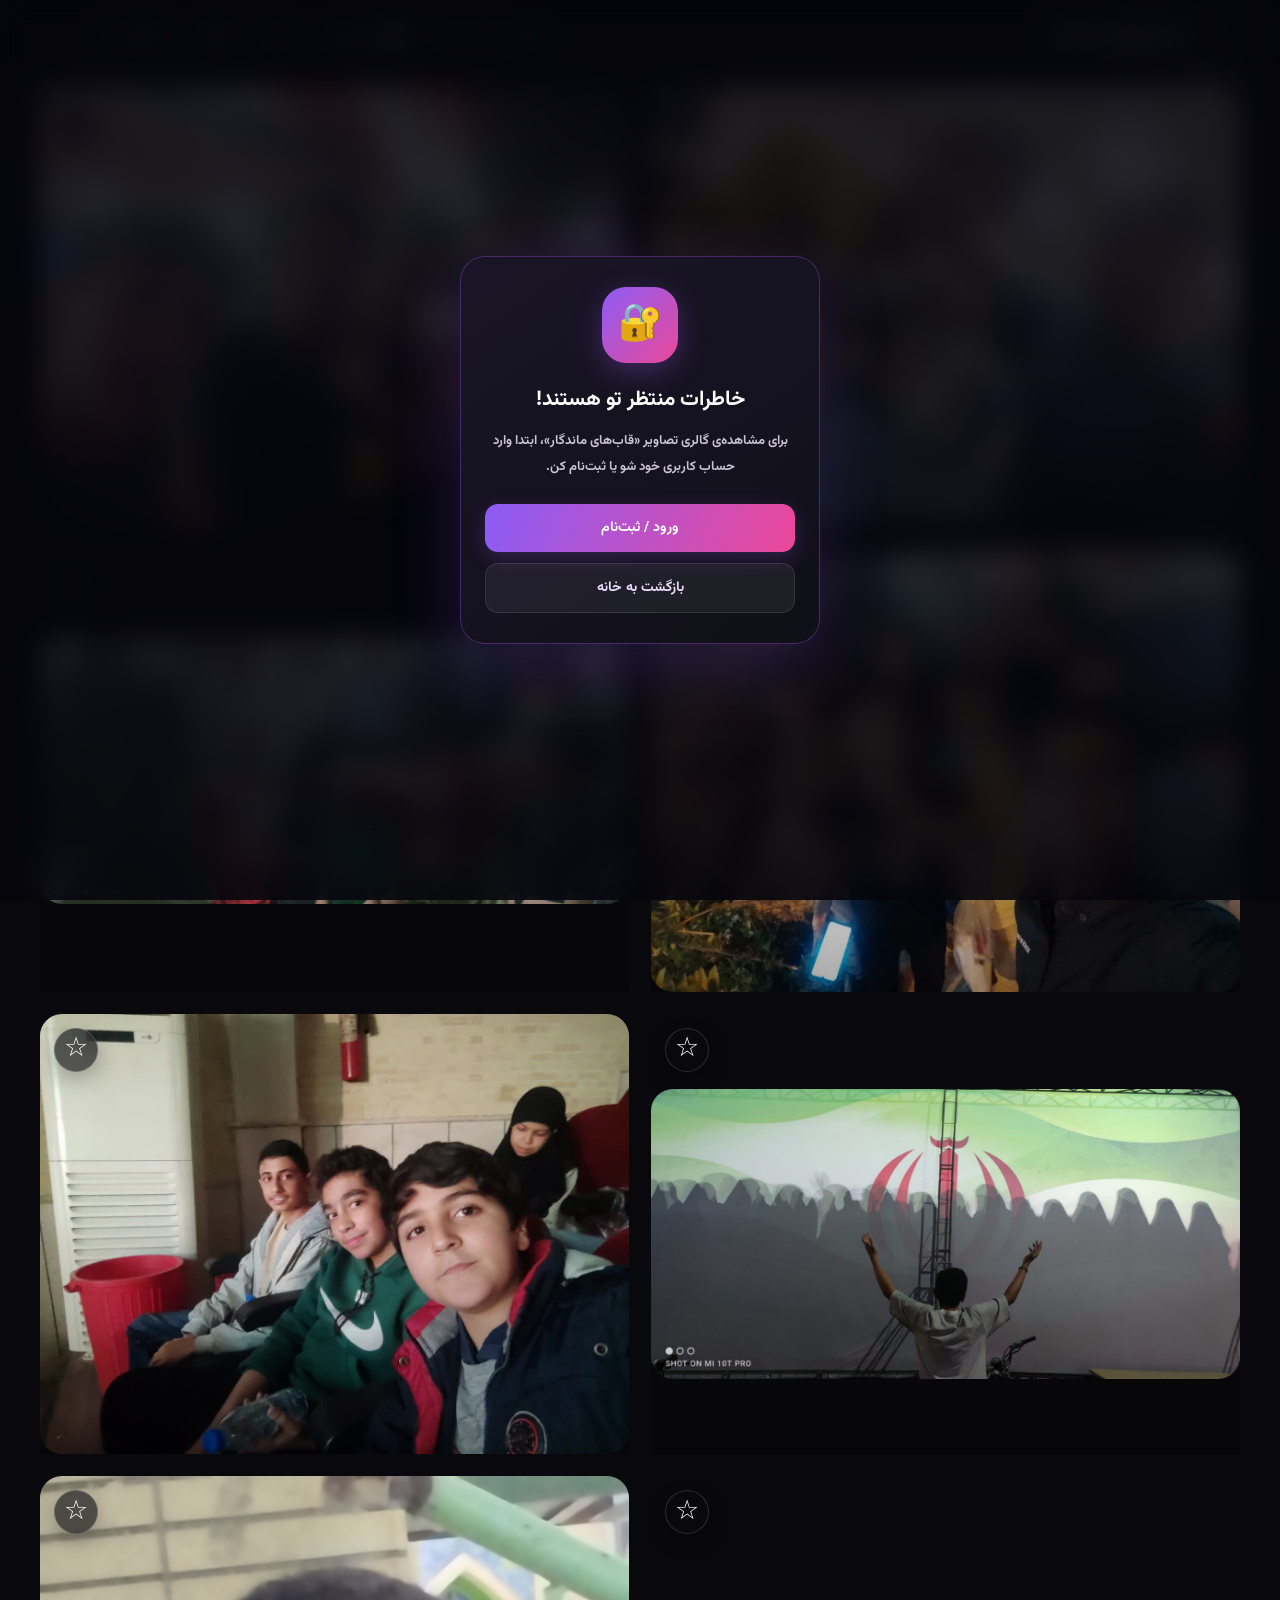
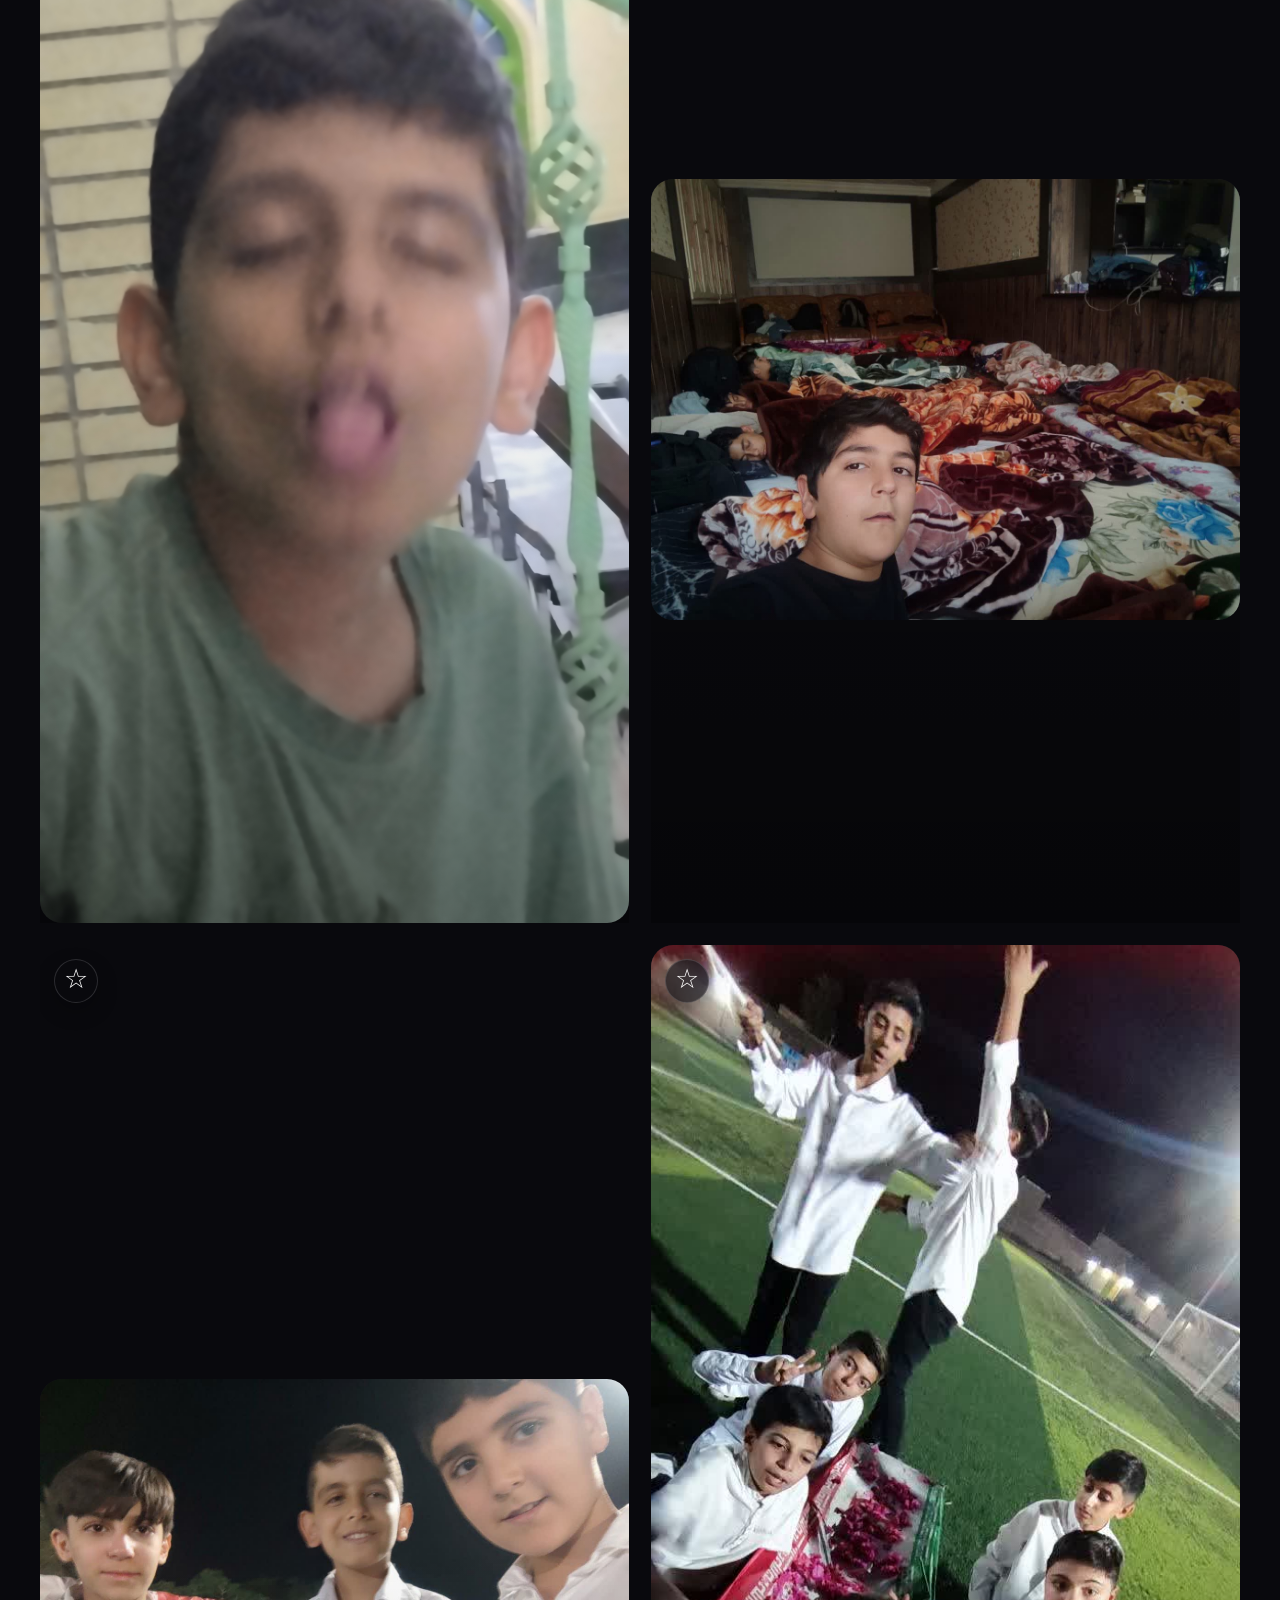
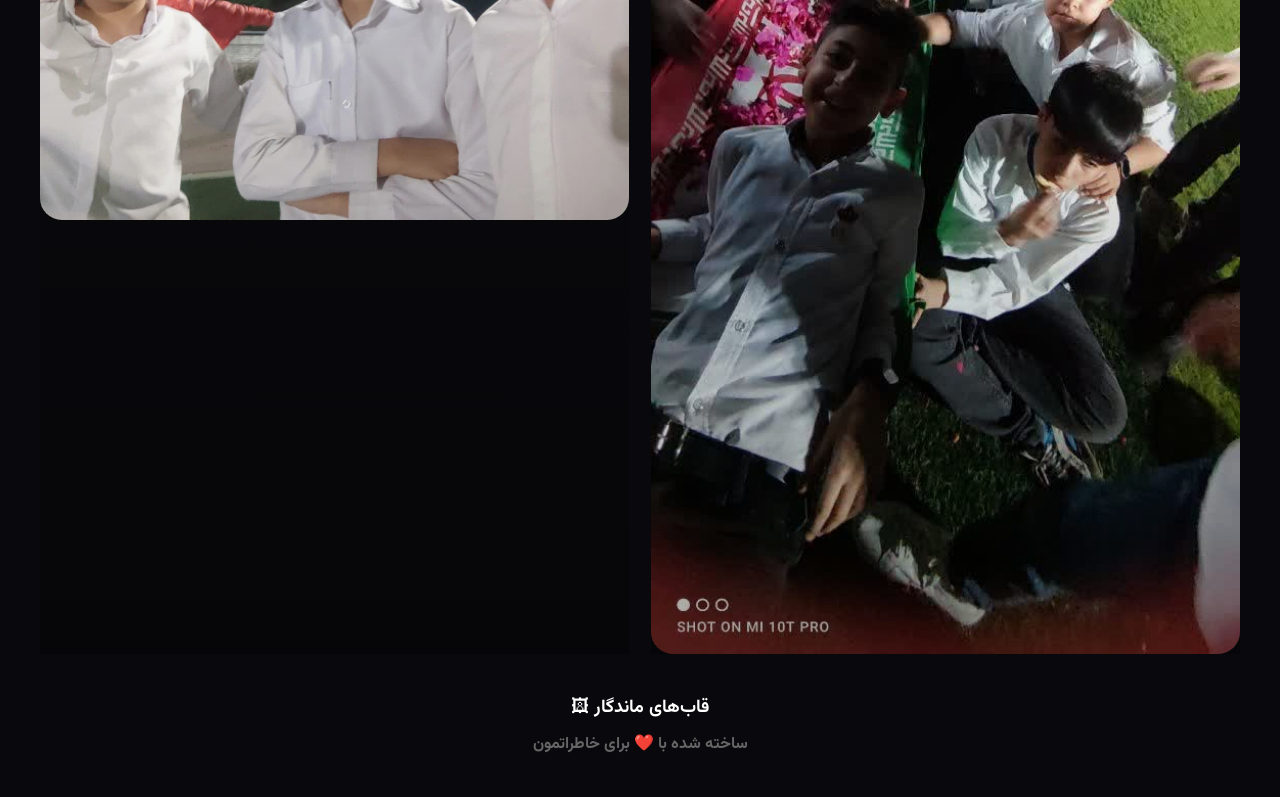
==== commit a76de92a: "Add files via upload" ====
--- a/gallery.html
+++ b/gallery.html
@@ -31,6 +31,7 @@
 
 
     <!-- دکمه سه خط -->
+    
     <input type="checkbox" id="menu-toggle">
 
     <label for="menu-toggle" class="menu-button">
@@ -40,17 +41,39 @@
     </label>
 
 
-    <!-- منوی دسکتاپ -->
+    <!--=============== منوی دسکتاپ ==============-->
+  
     <nav class="desktop-nav">
-        <a href="index.html">خانه</a>
-         <a href="profile.html">پروفایل</a>
-        <a href="musics.html">آهنگ</a>
-        
-        
-    </nav>
-
-
-    <!-- منوی موبایل -->
+
+<a
+                href="login.html"
+                id="accountLink"
+            >
+                 👤 ورود / ثبت‌نام
+            </a>
+            
+            <a href="massages.html">
+                 💬 پیام‌رسان
+            </a>
+
+            <a href="index.html">
+                خانه
+            </a>
+
+            <a href="musics.html">
+                آهنگ
+            </a>
+
+
+            <a href="https://eitaa.com/@matin_7451">
+                ارتباط با ما
+            </a>
+
+        </nav>
+
+
+    <!--============= منوی موبایل ============ -->
+    
     <nav class="mobile-menu">
 
         <!-- حساب کاربری -->
@@ -59,6 +82,10 @@
     👤 ورود / ثبت‌نام
 </a>
 
+<a href="massages.html">
+            💬 پیام‌رسان
+        </a>
+
         <a href="index.html">
              خانه
         </a> 
@@ -67,7 +94,7 @@
              آهنگ
         </a>
 
-<a href="app/base.apk">دانلود برنامه نسخه قبلی</a>
+<a href="https://abrehamrahi.ir/o/public/2quBbcwi/">دانلود برنامه نسخه قبلی</a>
 </p>
 
       <a href="https://eitaa.com/@matin_7451">
@@ -533,8 +560,178 @@
     </button>
 
 </div>
+
+
+
+<script>
+(function () {
+    const savedUser = localStorage.getItem("memoryUser");
+    const loggedIn = localStorage.getItem("loggedIn") === "true";
+
+    if (loggedIn && savedUser) {
+        try {
+            JSON.parse(savedUser);
+            return;
+        } catch (error) {
+            // اطلاعات حساب معتبر نیست
+        }
+    }
+
+    const style = document.createElement("style");
+
+    style.textContent = `
+        .gallery-auth-overlay {
+            position: fixed;
+            inset: 0;
+            z-index: 999999;
+            display: flex;
+            align-items: center;
+            justify-content: center;
+            padding: 22px;
+            background: rgba(5, 5, 12, .88);
+            backdrop-filter: blur(14px);
+            -webkit-backdrop-filter: blur(14px);
+            animation: galleryAuthFade .35s ease;
+        }
+
+        .gallery-auth-card {
+            width: 100%;
+            max-width: 360px;
+            padding: 30px 24px;
+            text-align: center;
+            color: #fff;
+            background: linear-gradient(145deg, #191526, #101018);
+            border: 1px solid rgba(168, 85, 247, .35);
+            border-radius: 25px;
+            box-shadow: 0 20px 70px rgba(139, 92, 246, .2);
+            animation: galleryAuthRise .5s cubic-bezier(.2,.8,.2,1);
+        }
+
+        .gallery-auth-icon {
+            width: 76px;
+            height: 76px;
+            display: grid;
+            place-items: center;
+            margin: 0 auto 20px;
+            font-size: 36px;
+            border-radius: 24px;
+            background: linear-gradient(135deg, #8b5cf6, #ec4899);
+            box-shadow: 0 8px 28px rgba(168, 85, 247, .3);
+        }
+
+        .gallery-auth-card h2 {
+            margin: 0 0 12px;
+            font-size: 21px;
+        }
+
+        .gallery-auth-card p {
+            margin: 0 0 24px;
+            color: #c7c3d2;
+            font-size: 13px;
+            line-height: 2;
+        }
+
+        .gallery-auth-btn {
+            display: block;
+            width: 100%;
+            box-sizing: border-box;
+            padding: 13px;
+            margin-top: 11px;
+            border: 0;
+            border-radius: 13px;
+            text-decoration: none;
+            font: inherit;
+            font-size: 14px;
+            cursor: pointer;
+            transition: transform .2s, box-shadow .2s;
+        }
+
+        .gallery-auth-btn:hover {
+            transform: translateY(-2px);
+        }
+
+        .gallery-auth-primary {
+            color: white;
+            background: linear-gradient(110deg, #8b5cf6, #ec4899);
+            box-shadow: 0 6px 20px rgba(168, 85, 247, .22);
+        }
+
+        .gallery-auth-secondary {
+            color: #e5dafa;
+            background: rgba(255, 255, 255, .06);
+            border: 1px solid rgba(255, 255, 255, .1);
+        }
+
+        @keyframes galleryAuthFade {
+            from { opacity: 0; }
+            to { opacity: 1; }
+        }
+
+        @keyframes galleryAuthRise {
+            from {
+                opacity: 0;
+                transform: translateY(20px) scale(.96);
+            }
+            to {
+                opacity: 1;
+                transform: translateY(0) scale(1);
+            }
+        }
+
+        @media (prefers-reduced-motion: reduce) {
+            .gallery-auth-overlay,
+            .gallery-auth-card {
+                animation: none;
+            }
+        }
+    `;
+
+    document.head.appendChild(style);
+
+    const overlay = document.createElement("div");
+    overlay.className = "gallery-auth-overlay";
+
+    overlay.innerHTML = `
+        <div class="gallery-auth-card" role="dialog"
+             aria-modal="true" aria-labelledby="galleryAuthTitle">
+
+            <div class="gallery-auth-icon">🔐</div>
+
+            <h2 id="galleryAuthTitle">خاطرات منتظر تو هستند!</h2>
+
+            <p>
+                برای مشاهده‌ی گالری تصاویر «قاب‌های ماندگار»،
+                ابتدا وارد حساب کاربری خود شو یا ثبت‌نام کن.
+            </p>
+
+            <a href="login.html" class="gallery-auth-btn gallery-auth-primary"
+               id="galleryAuthLogin">
+                ورود / ثبت‌نام
+            </a>
+
+            <a href="index.html" class="gallery-auth-btn gallery-auth-secondary">
+                بازگشت به خانه
+            </a>
+        </div>
+    `;
+
+    document.body.appendChild(overlay);
+
+    document.getElementById("galleryAuthLogin").addEventListener(
+        "click",
+        function () {
+            localStorage.setItem("afterLoginRedirect", "gallery.html");
+        }
+    );
+})();
+</script>
+
     <!-- ================= FAVORITES JAVASCRIPT ================= -->
 
+    <script src="https://cdn.jsdelivr.net/npm/appwrite@27.0.0"></script>
+
+    <script src="sync.js"></script>
+
     <script src="script.js"></script>
 
     <script src="theme.js"></script>
--- a/style.css
+++ b/style.css
@@ -58,6 +58,35 @@
         0.4s ease;
 }
 
+body.theme-purple {
+    --main-color: #8b5cf6;
+    --main-color-2: #ec4899;
+    --main-rgb: 139, 92, 246;
+}
+
+body.theme-blue {
+    --main-color: #3b82f6;
+    --main-color-2: #06b6d4;
+    --main-rgb: 59, 130, 246;
+}
+
+body.theme-pink {
+    --main-color: #ec4899;
+    --main-color-2: #f43f5e;
+    --main-rgb: 236, 72, 153;
+}
+
+body.theme-green {
+    --main-color: #22c55e;
+    --main-color-2: #14b8a6;
+    --main-rgb: 34, 197, 94;
+}
+
+body.theme-orange {
+    --main-color: #f97316;
+    --main-color-2: #eab308;
+    --main-rgb: 249, 115, 22;
+}
 
 /* =========================================================
    03. PROFILE COLOR THEMES
@@ -467,7 +496,7 @@
 
     color: var(--white);
 
-    background: var(--profile-color, #8b5cf6);
+    background: var(--theme-gradient);
 
     border: 1px solid rgba(255, 255, 255, 0.15);
 
@@ -4978,6 +5007,380 @@
 }
 
 
-
-
-ع+/* =========================================
+   هماهنگی اجزای سایت با تم انتخاب‌شده
+========================================= */
+
+/* دکمه‌های اصلی */
+.btn,
+.main-btn {
+    background: var(--theme-gradient);
+    border-color: var(--theme-border);
+    color: #fff;
+}
+
+.btn:hover,
+.main-btn:hover {
+    background: var(--theme-gradient);
+    box-shadow: 0 10px 30px var(--theme-shadow);
+}
+
+/* لینک‌های منو */
+.mobile-menu a:hover,
+.site-nav a:hover {
+    background: var(--theme-soft);
+    color: var(--main-color);
+}
+
+/* دکمه‌های علاقه‌مندی تصاویر */
+.favorite-btn:hover,
+.lightbox-prev:hover,
+.lightbox-next:hover,
+#lightboxFavorite:hover {
+    background: var(--main-color);
+    border-color: var(--main-color);
+}
+
+/* کنترل‌های پلیر موسیقی */
+.play-btn,
+.pro-play-btn,
+.mini-player-button {
+    background: var(--theme-gradient);
+}
+
+/* نوار پیشرفت و کنترل صدا */
+#progress,
+#proProgress,
+#proVolume,
+.music-progress {
+    accent-color: var(--main-color);
+}
+
+/* کادرهای دارای تم */
+.photo-card:hover,
+.music-player .player-info:hover,
+.pro-track:hover {
+    border-color: var(--theme-border);
+}
+
+/* افکت رنگی هماهنگ */
+.photo-card:hover,
+.music-player .player-info:hover,
+.pro-music-player {
+    --card-theme-shadow: var(--theme-soft);
+}
+
+/* تغییر نرم رنگ‌ها */
+.btn,
+.main-btn,
+.favorite-btn,
+.music-favorite,
+.pro-control-btn,
+.pro-play-btn,
+.mini-player-button,
+.site-nav a,
+.mobile-menu a {
+    transition:
+        background 0.35s ease,
+        color 0.35s ease,
+        border-color 0.35s ease,
+        box-shadow 0.35s ease,
+        transform 0.25s ease;
+}
+
+
+
+/* =========================================================
+   هماهنگی رنگ تمام صفحات با رنگ انتخابی پروفایل
+========================================================= */
+
+/* رنگ اصلی دکمه‌ها */
+.btn,
+.main-btn,
+.play-btn,
+.pro-play-btn,
+.mini-player-button {
+    background: var(--theme-gradient);
+    border-color: var(--theme-border);
+}
+
+/* رنگ هنگام رفتن نشانگر روی دکمه */
+.btn:hover,
+.main-btn:hover,
+.play-btn:hover,
+.pro-play-btn:hover,
+.mini-player-button:hover {
+    box-shadow: 0 8px 24px var(--theme-shadow);
+}
+
+/* رنگ لینک‌های منو */
+.site-nav a:hover,
+.mobile-menu a:hover {
+    color: var(--main-color);
+    background: var(--theme-soft);
+}
+
+/* رنگ کادرها */
+.photo-card:hover,
+.pro-track:hover {
+    border-color: var(--theme-border);
+}
+
+/* هماهنگی رنگ آیکون‌های موردعلاقه */
+.favorite-btn:hover,
+.lightbox-prev:hover,
+.lightbox-next:hover {
+    background: var(--main-color);
+    border-color: var(--main-color);
+}
+
+/* تغییر نرم رنگ اجزا */
+.btn,
+.main-btn,
+.play-btn,
+.pro-play-btn,
+.mini-player-button,
+.site-nav a,
+.mobile-menu a,
+.photo-card {
+    transition:
+        background 0.3s ease,
+        color 0.3s ease,
+        border-color 0.3s ease,
+        box-shadow 0.3s ease;
+}
+
+
+/* =========================================================
+   دکمه‌ی تغییر تم: انیمیشن (خورشید ⇄ ماه)
+========================================================= */
+
+.theme-button {
+    overflow: hidden;
+    -webkit-tap-highlight-color: transparent;
+    background: rgba(250, 204, 21, 0.14);
+    box-shadow: 0 0 0 rgba(250, 204, 21, 0);
+    transition:
+        transform 0.35s ease,
+        background 0.5s ease,
+        box-shadow 0.5s ease;
+}
+
+.theme-button .sun,
+.theme-button .moon {
+    position: absolute;
+    inset: 0;
+    display: flex !important;
+    align-items: center;
+    justify-content: center;
+    transition:
+        transform 0.55s cubic-bezier(0.34, 1.56, 0.64, 1),
+        opacity 0.35s ease;
+}
+
+.theme-button .sun {
+    opacity: 1;
+    transform: rotate(0deg) scale(1);
+}
+
+.theme-button .moon {
+    opacity: 0;
+    transform: rotate(-120deg) scale(0.3);
+}
+
+#theme-toggle:checked + .theme-button {
+    background: rgba(129, 140, 248, 0.16);
+    box-shadow: 0 0 22px rgba(129, 140, 248, 0.28);
+}
+
+#theme-toggle:not(:checked) + .theme-button {
+    box-shadow: 0 0 22px rgba(250, 204, 21, 0.3);
+}
+
+#theme-toggle:checked + .theme-button .sun {
+    opacity: 0;
+    transform: rotate(120deg) scale(0.3);
+}
+
+#theme-toggle:checked + .theme-button .moon {
+    opacity: 1;
+    transform: rotate(0deg) scale(1);
+}
+
+.theme-button:active {
+    transform: scale(0.88);
+}
+
+@media (prefers-reduced-motion: reduce) {
+
+    .theme-button,
+    .theme-button .sun,
+    .theme-button .moon {
+        transition: none;
+    }
+
+}
+
+
+/* =========================================================
+   هماهنگی رنگ صفحه‌ی آهنگ با تم سایت
+   (همه‌ی رنگ‌ها از --main-color و --main-rgb می‌آیند، پس با
+    رنگ انتخابی پروفایل عوض می‌شوند)
+========================================================= */
+
+/* منوی بالا: به‌جای بنفش ثابت، رنگ تم */
+.site-nav a:hover {
+    background: rgba(var(--main-rgb), 0.12);
+    color: var(--main-color);
+}
+
+/* قاب پخش‌کننده */
+.pro-music-player {
+    background:
+        linear-gradient(
+            145deg,
+            rgba(var(--main-rgb), 0.13),
+            rgba(var(--main-rgb), 0.04) 55%,
+            rgba(255, 255, 255, 0.02)
+        );
+    border-color: rgba(var(--main-rgb), 0.22);
+    box-shadow:
+        0 25px 70px rgba(0, 0, 0, 0.45),
+        0 0 60px rgba(var(--main-rgb), 0.10),
+        inset 0 1px 0 rgba(255, 255, 255, 0.05);
+}
+
+.pro-song-icon {
+    background:
+        linear-gradient(
+            145deg,
+            rgba(var(--main-rgb), 0.38),
+            rgba(var(--main-rgb), 0.12)
+        );
+    border: 1px solid rgba(var(--main-rgb), 0.3);
+    box-shadow: 0 10px 28px rgba(var(--main-rgb), 0.25);
+}
+
+.pro-control-btn {
+    background: rgba(var(--main-rgb), 0.12);
+    color: var(--white);
+}
+
+.pro-control-btn:hover {
+    background: rgba(var(--main-rgb), 0.26);
+}
+
+.pro-divider {
+    background: rgba(var(--main-rgb), 0.18);
+}
+
+.pro-playlist-title {
+    color: var(--main-color);
+}
+
+.pro-track {
+    border-color: rgba(var(--main-rgb), 0.08);
+}
+
+.pro-track-number {
+    color: var(--main-color);
+    opacity: 0.7;
+}
+
+.pro-track.active .pro-track-number {
+    opacity: 1;
+}
+
+/* ستاره / قلب علاقه‌مندی: رنگ تم، نه زرد ثابت */
+.music-favorite.active,
+.favorite-btn.active,
+.music-favorite-btn.active {
+    color: var(--main-color-2);
+    filter: drop-shadow(0 0 8px rgba(var(--main-rgb), 0.55));
+}
+
+/* نوار پیشرفت و صدا: بخش پر‌شده به رنگ تم */
+#proProgress,
+#proVolume {
+    --track: rgba(255, 255, 255, 0.10);
+    background:
+        linear-gradient(
+            var(--fill-dir, to right),
+            var(--main-color) 0,
+            var(--main-color-2) var(--fill, 0%),
+            var(--track) var(--fill, 0%)
+        );
+}
+
+/* حالت روشن */
+body.light-mode .pro-music-player {
+    background:
+        linear-gradient(
+            145deg,
+            rgba(var(--main-rgb), 0.10),
+            rgba(255, 255, 255, 0.95) 60%
+        );
+    border-color: rgba(var(--main-rgb), 0.22);
+    box-shadow:
+        0 25px 60px rgba(0, 0, 0, 0.10),
+        0 0 40px rgba(var(--main-rgb), 0.08);
+}
+
+body.light-mode .pro-control-btn {
+    background: rgba(var(--main-rgb), 0.10);
+    color: var(--main-color);
+}
+
+body.light-mode .pro-control-btn:hover {
+    background: rgba(var(--main-rgb), 0.20);
+}
+
+body.light-mode .pro-divider {
+    background: rgba(var(--main-rgb), 0.18);
+}
+
+body.light-mode .pro-track {
+    border-color: rgba(var(--main-rgb), 0.10);
+}
+
+body.light-mode #proProgress,
+body.light-mode #proVolume {
+    --track: rgba(0, 0, 0, 0.10);
+}
+
+/* =========================================================
+   انیمیشن ورود و خروج صفحه
+========================================================= */
+
+@keyframes pageIn  { from { opacity: 0; } to { opacity: 1; } }
+@keyframes pageIn2 { from { opacity: 0; } to { opacity: 1; } }
+
+body {
+    animation: pageIn 0.45s ease backwards;
+}
+
+/* وقتی از حافظه‌ی مرورگر (دکمه‌ی برگشت) صفحه برمی‌گردد */
+body.page-enter {
+    animation: pageIn2 0.45s ease backwards;
+}
+
+@keyframes pageOut { from { opacity: 1; } to { opacity: 0; } }
+
+body.page-leave {
+    animation: pageOut 0.26s ease forwards !important;
+    pointer-events: none;
+}
+
+@media (prefers-reduced-motion: reduce) {
+
+    body,
+    body.page-enter {
+        animation: none;
+    }
+
+    body.page-leave {
+        animation: none !important;
+        opacity: 0;
+    }
+
+}
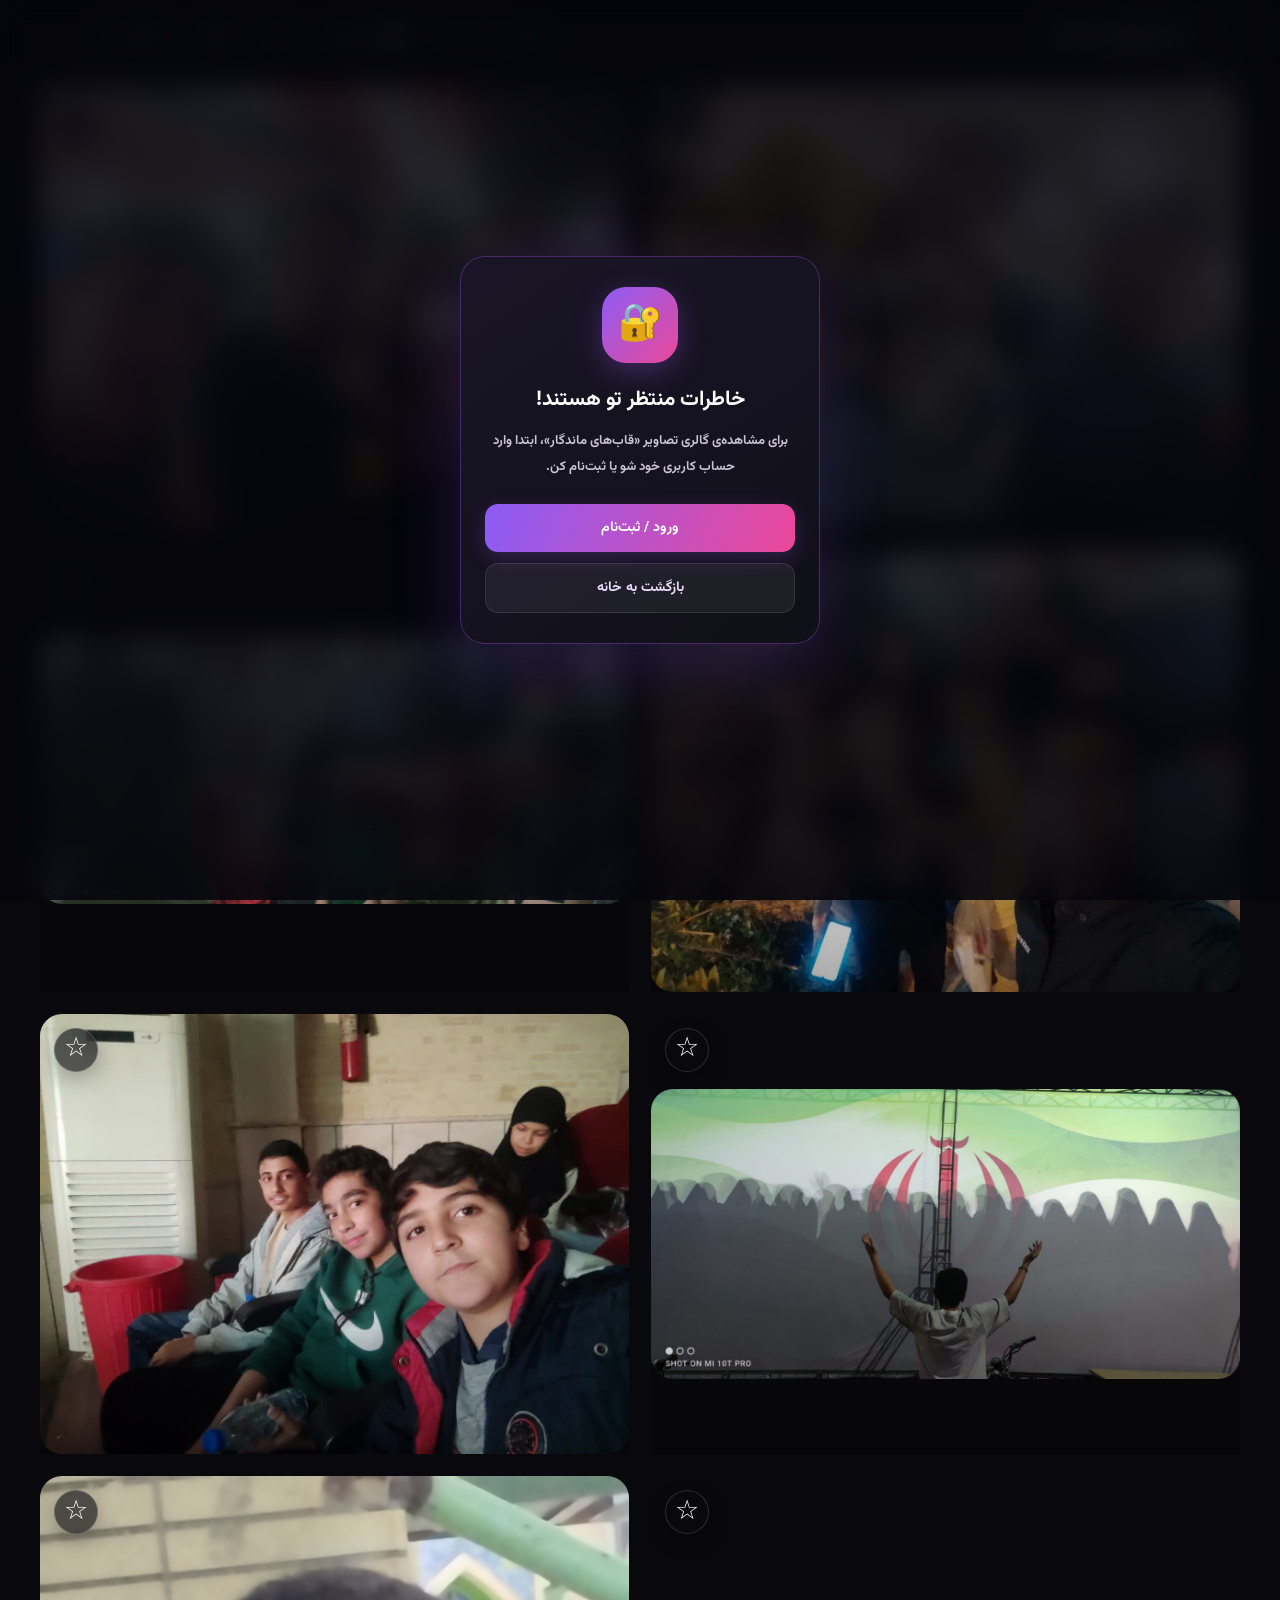
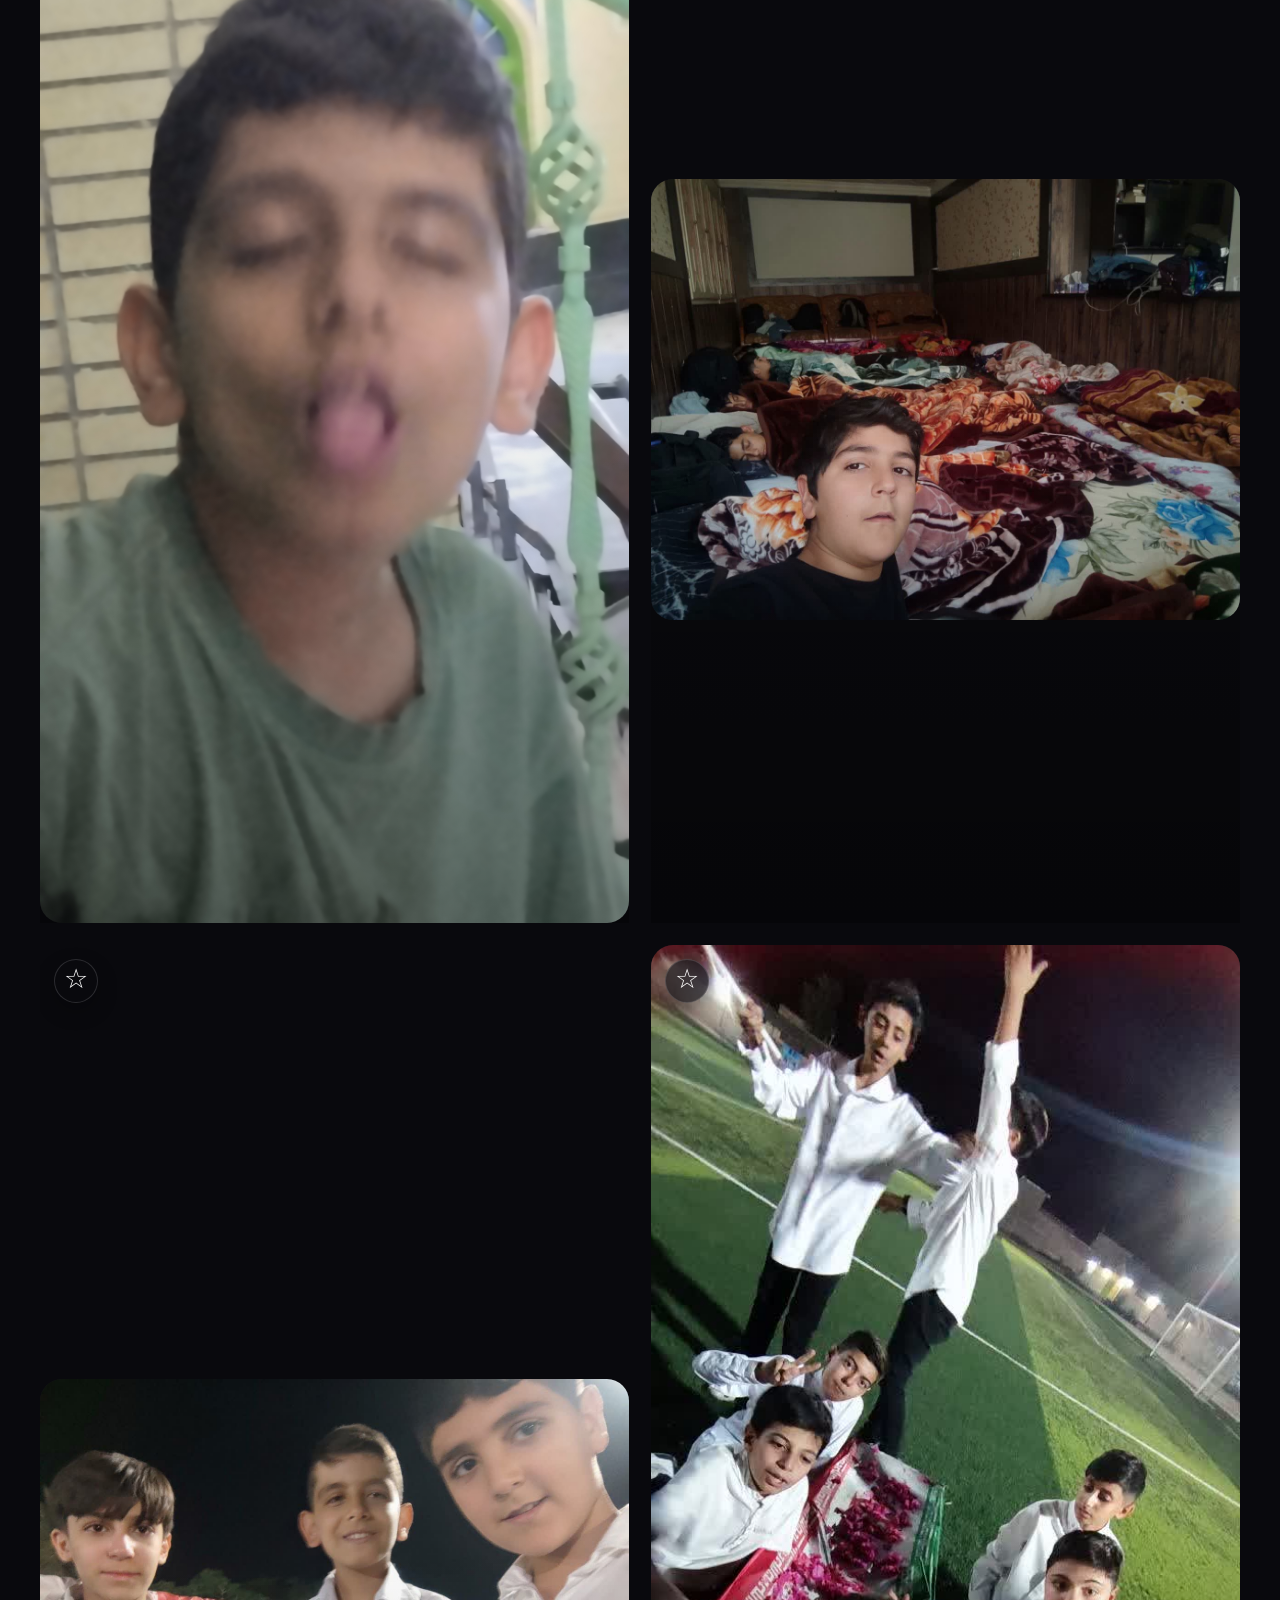
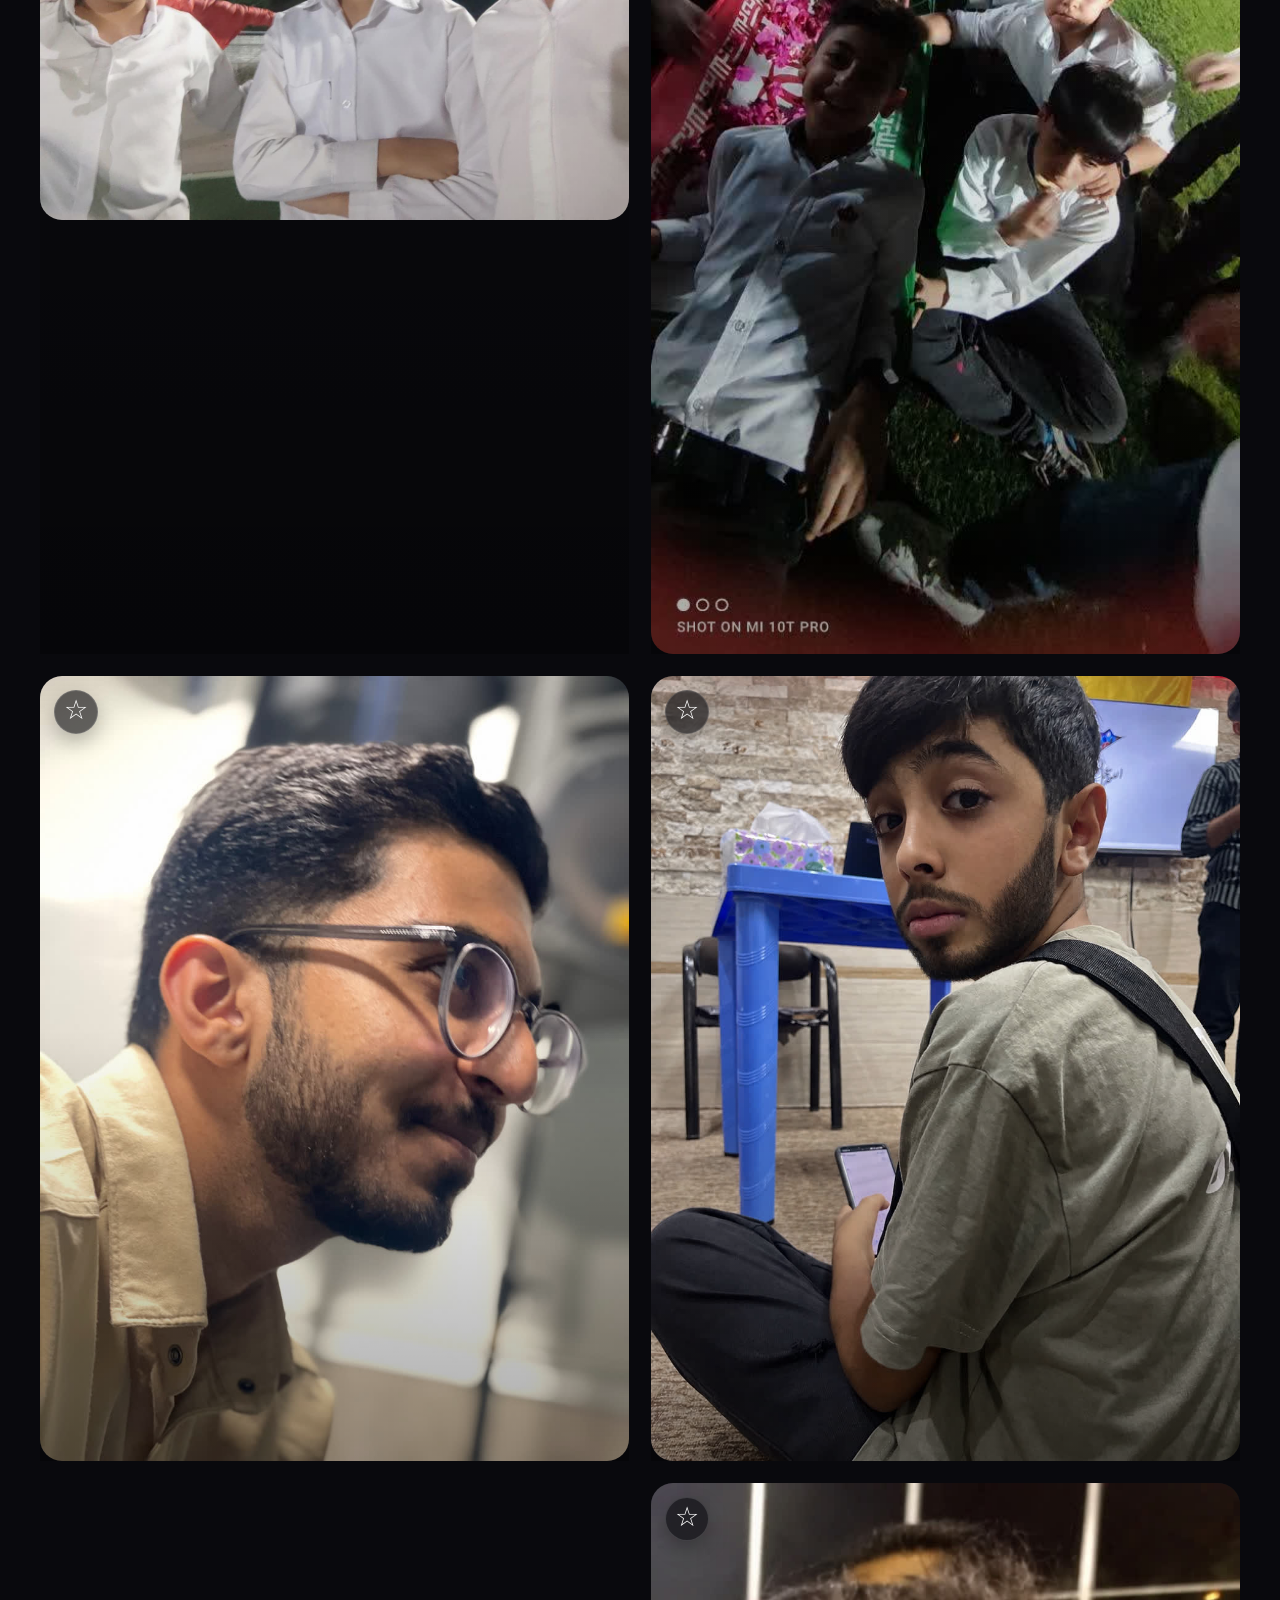
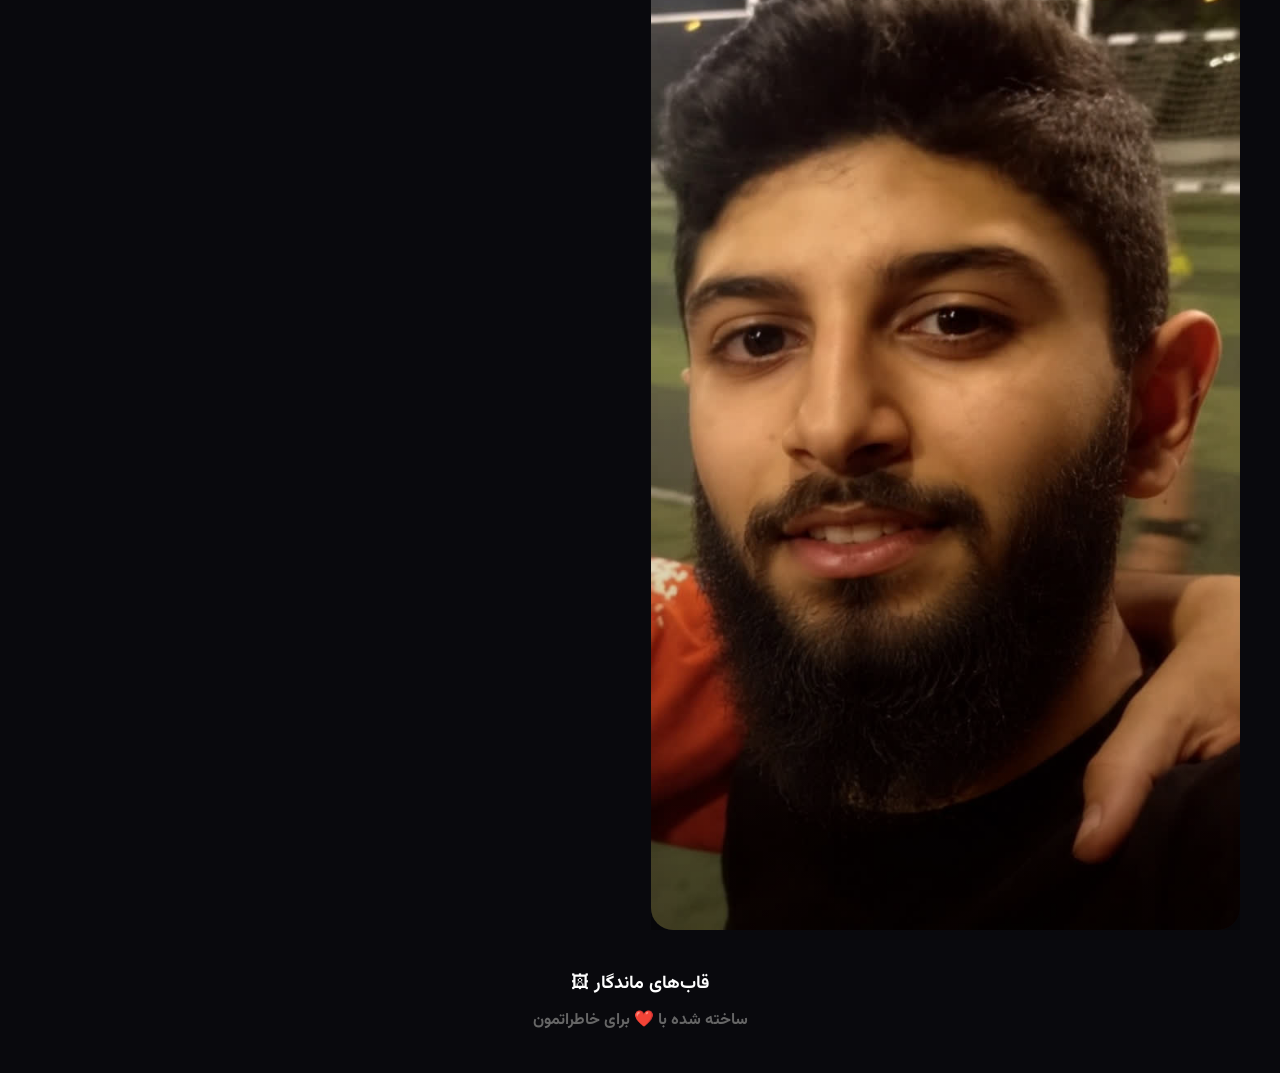
==== commit 3362bdfb: "Add files via upload" ====
--- a/gallery.html
+++ b/gallery.html
@@ -405,7 +405,73 @@
                 </button>
 
             </div>
-
+            
+            <!-- ================= PHOTO 11 ================= -->
+
+            <div
+                class="photo-card"
+                data-photo="photo11"
+            >
+
+                <img
+                    src="images/photo11.jpg"
+                    alt="عکس یازدهم"
+                >
+
+                <button
+                    class="favorite-btn"
+                    type="button"
+                    aria-label="افزودن به موردعلاقه‌ها"
+                >
+                    ☆
+                </button>
+
+            </div>
+
+<!-- ================= PHOTO 12 ================= -->
+
+            <div
+                class="photo-card"
+                data-photo="photo12"
+            >
+
+                <img
+                    src="images/photo12.jpg"
+                    alt="عکس دوازدهم"
+                >
+
+                <button
+                    class="favorite-btn"
+                    type="button"
+                    aria-label="افزودن به موردعلاقه‌ها"
+                >
+                    ☆
+                </button>
+
+            </div>
+            
+<!-- ================= PHOTO 13 ================= -->
+
+            <div
+                class="photo-card"
+                data-photo="photo13"
+            >
+
+                <img
+                    src="images/photo13.jpg"
+                    alt="عکس سیزدهم"
+                >
+
+                <button
+                    class="favorite-btn"
+                    type="button"
+                    aria-label="افزودن به موردعلاقه‌ها"
+                >
+                    ☆
+                </button>
+
+            </div>
+            
         </div>
 
 
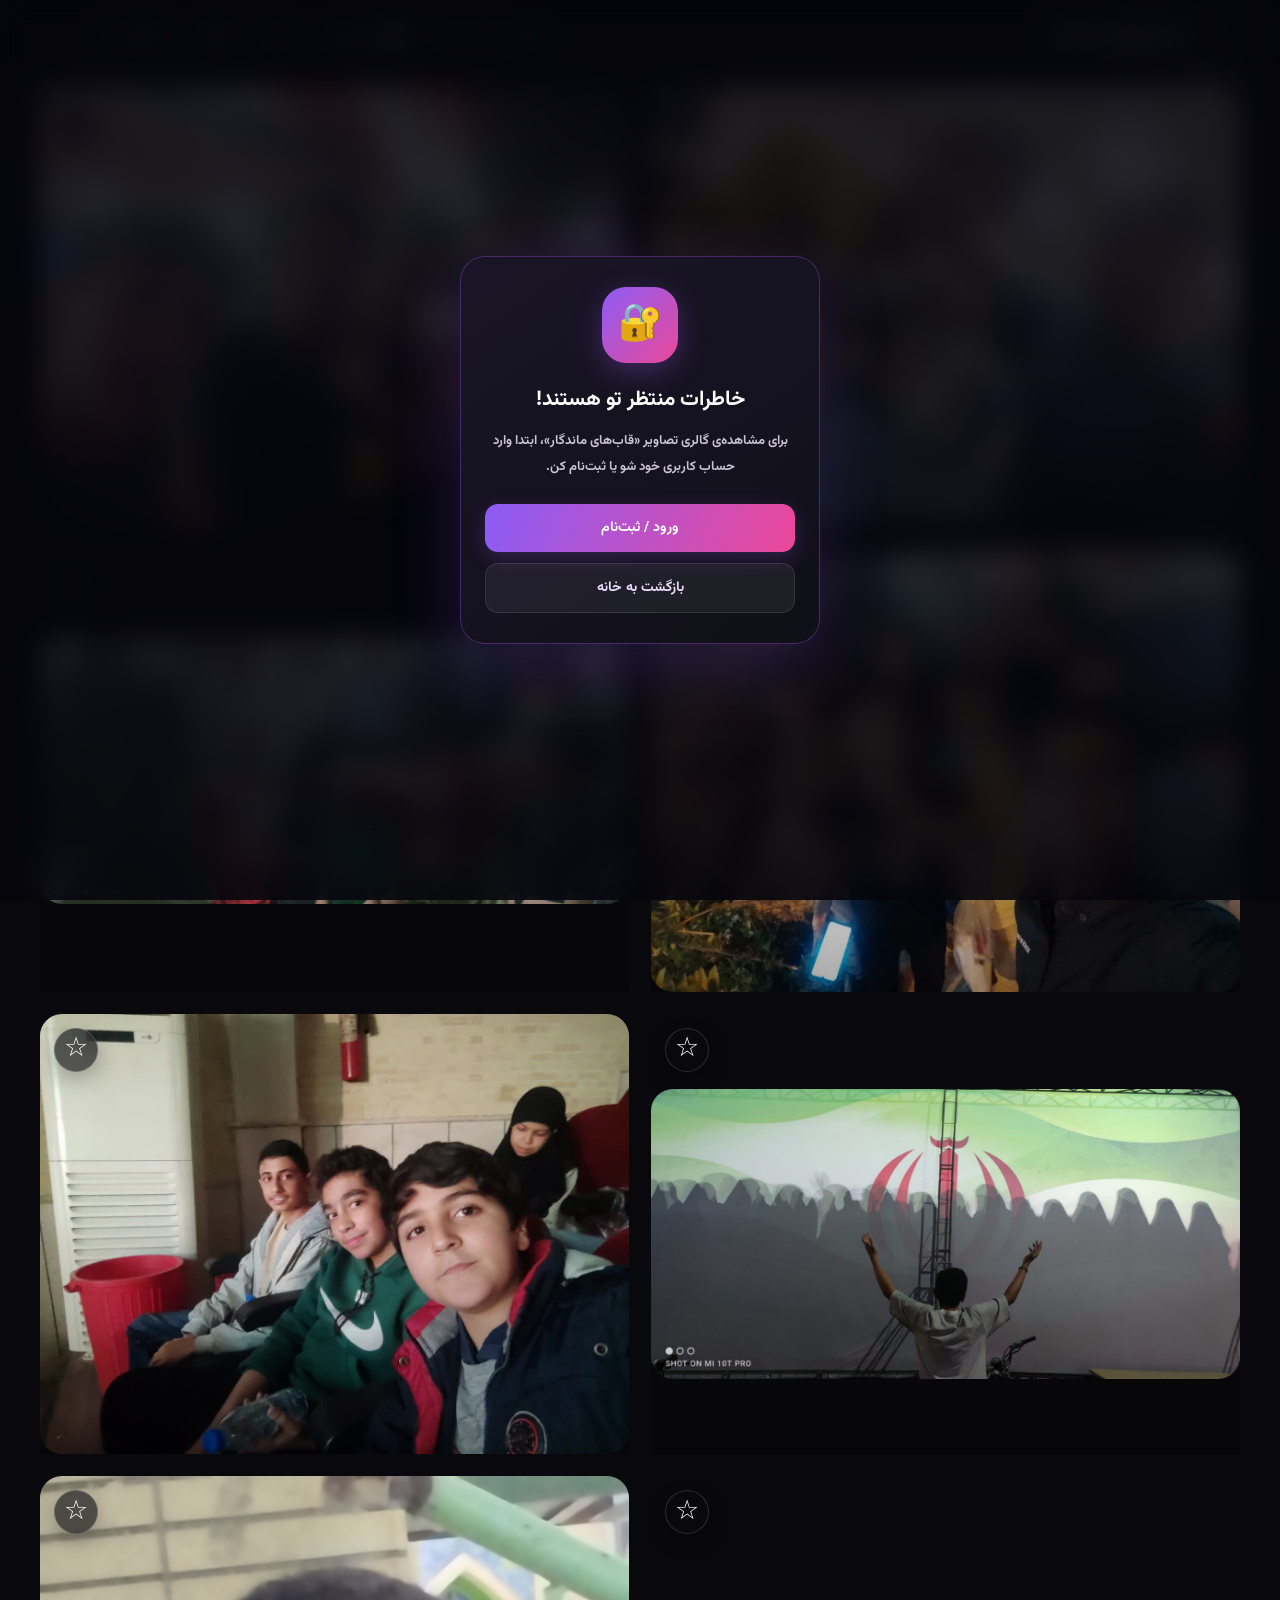
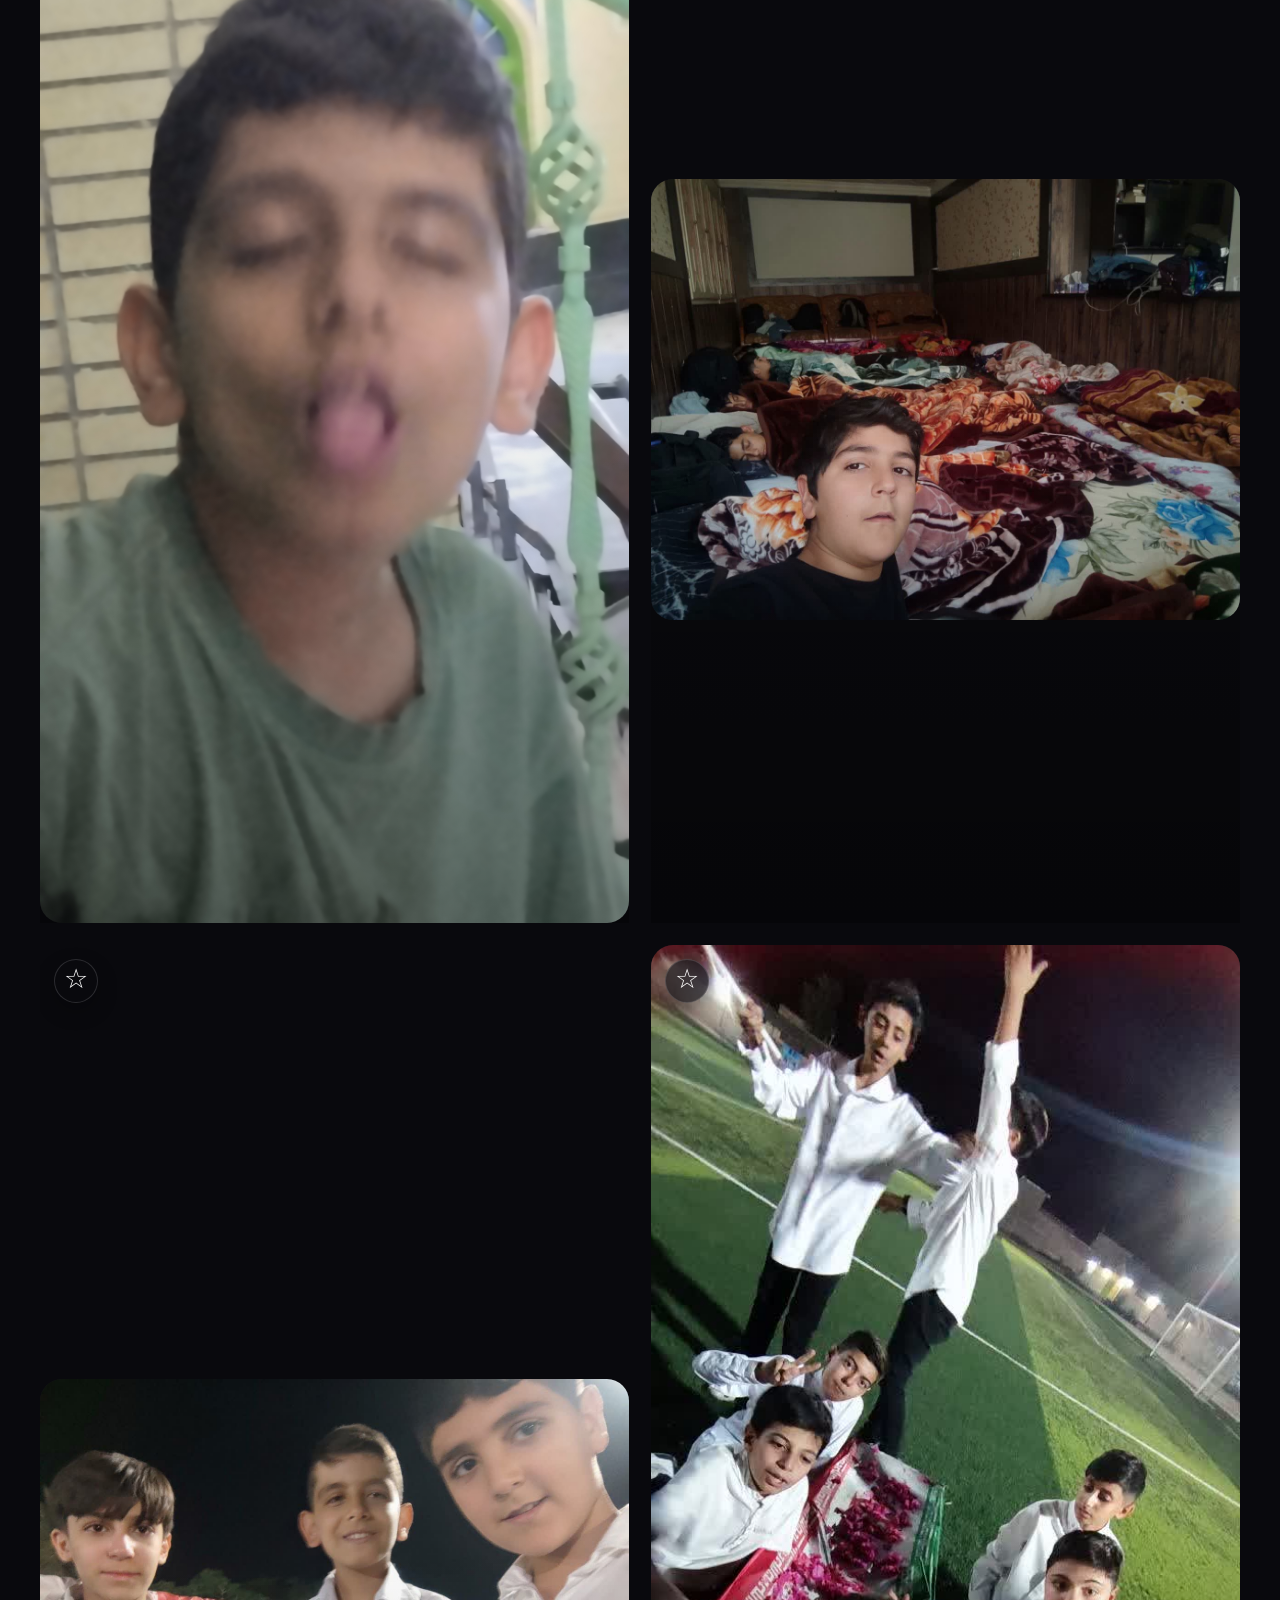
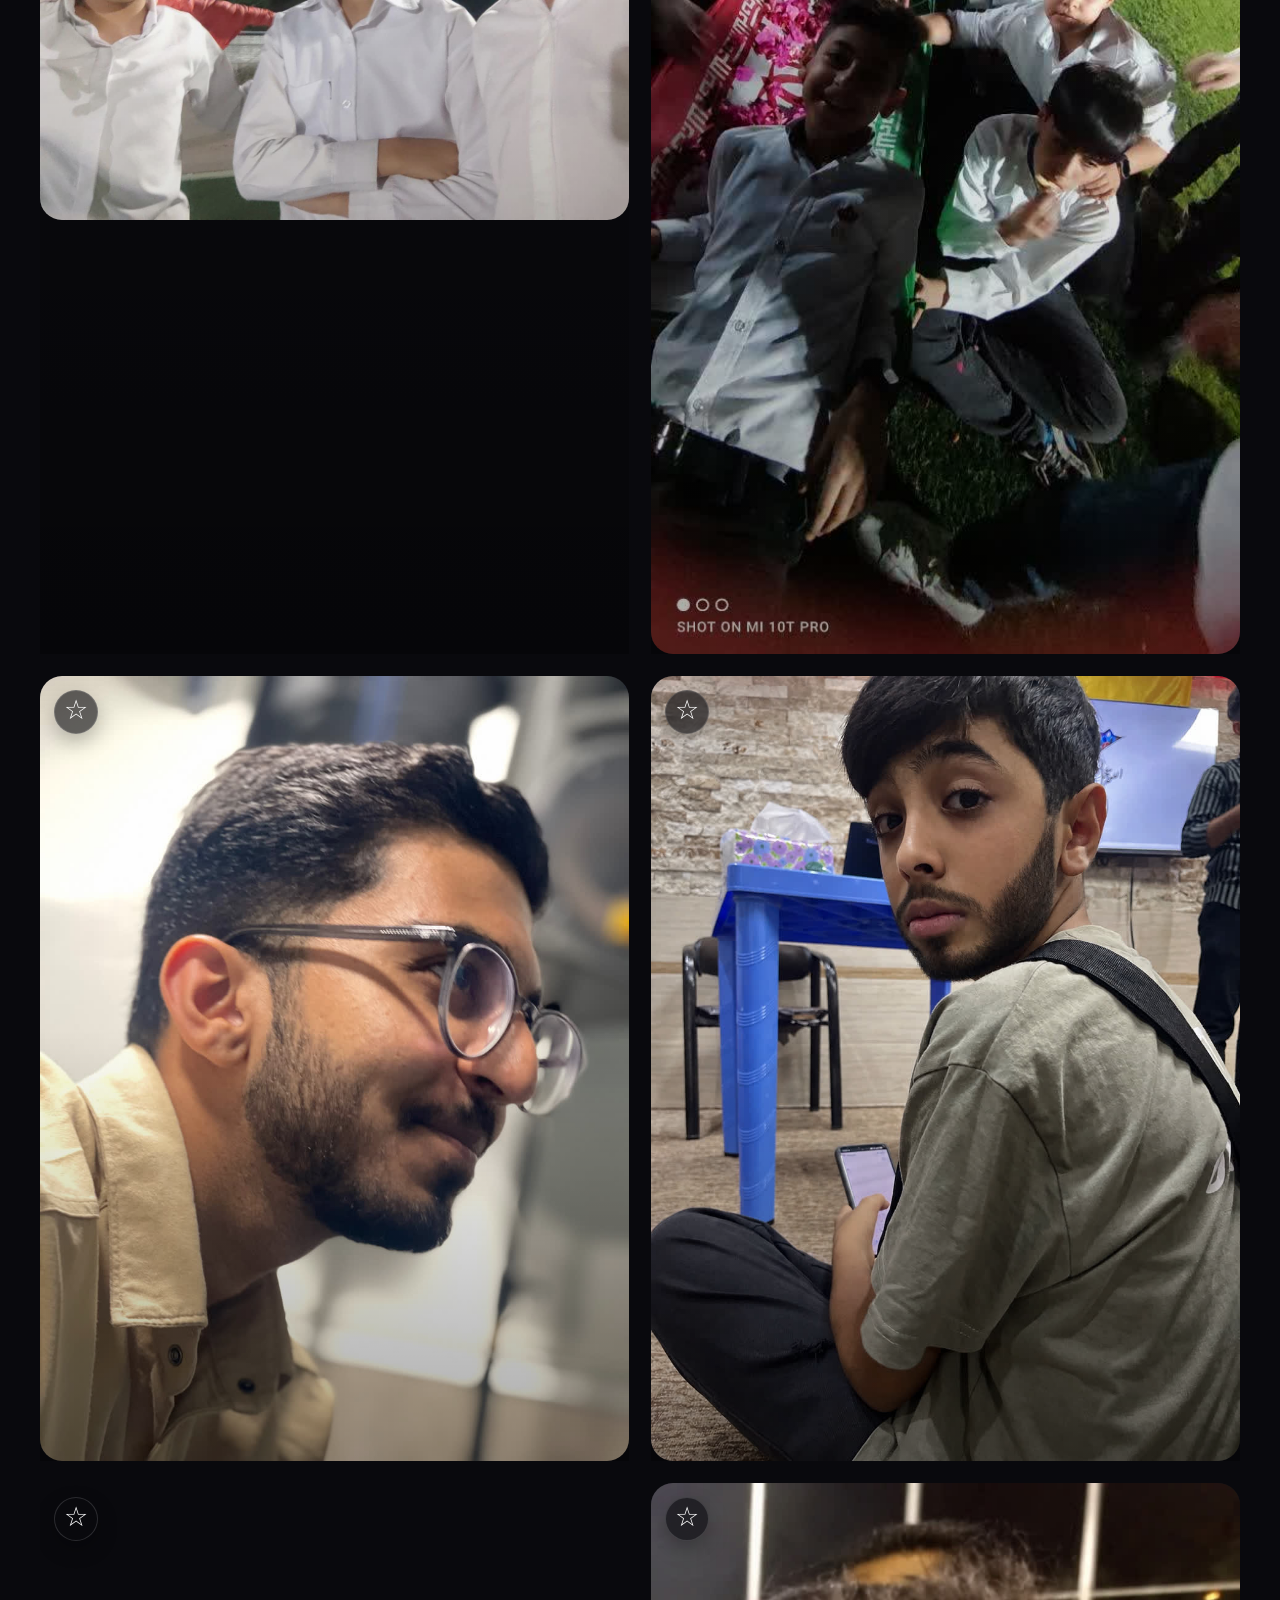
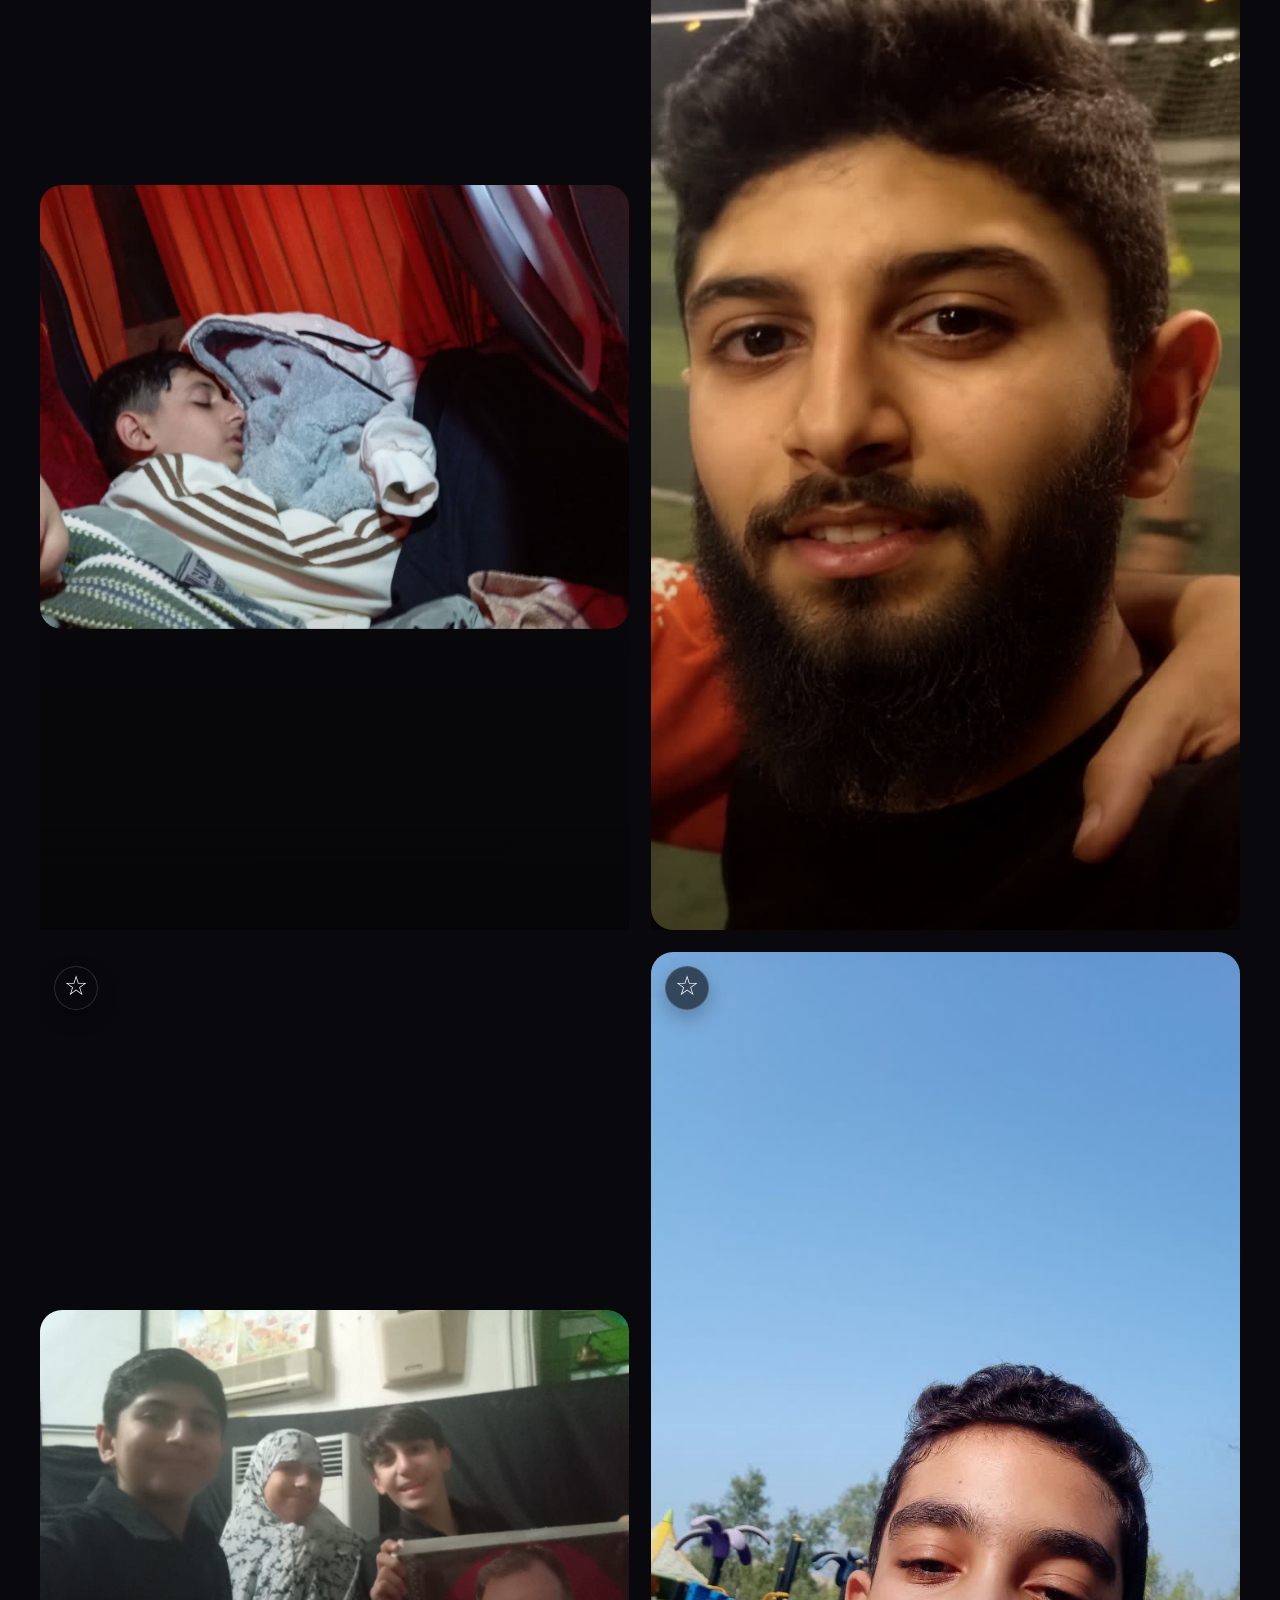
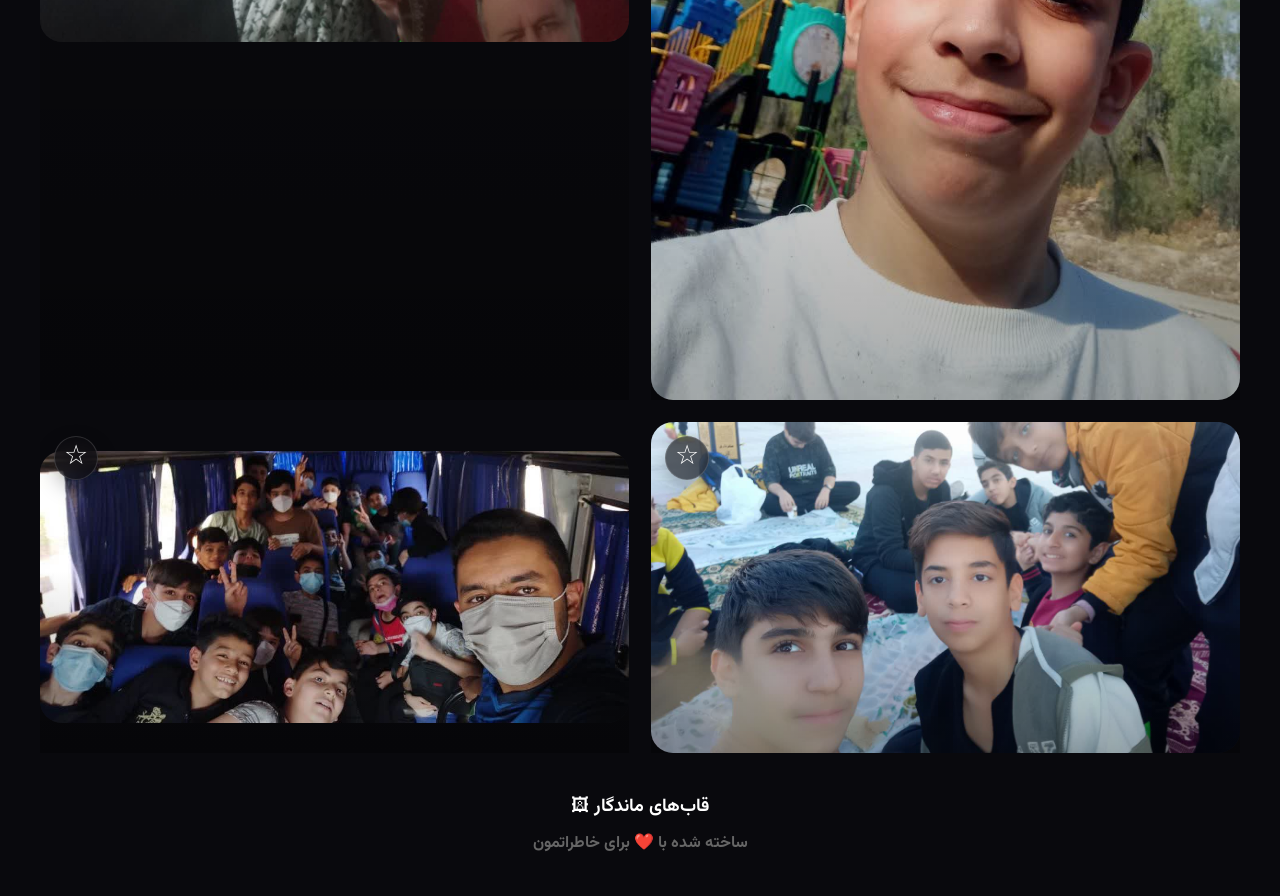
==== commit 7540f27f: "Add files via upload" ====
--- a/gallery.html
+++ b/gallery.html
@@ -460,6 +460,117 @@
                 <img
                     src="images/photo13.jpg"
                     alt="عکس سیزدهم"
+                >
+
+                <button
+                    class="favorite-btn"
+                    type="button"
+                    aria-label="افزودن به موردعلاقه‌ها"
+                >
+                    ☆
+                </button>
+
+            </div>
+            
+            <!-- ================= PHOTO 10 ================= -->
+
+            <div
+                class="photo-card"
+                data-photo="photo14"
+            >
+
+                <img
+                    src="images/photo14.jpg"
+                    alt="عکس چهاردهم"
+                >
+
+                <button
+                    class="favorite-btn"
+                    type="button"
+                    aria-label="افزودن به موردعلاقه‌ها"
+                >
+                    ☆
+                </button>
+
+            </div>
+            
+            <!-- ================= PHOTO 10 ================= -->
+
+            <div
+                class="photo-card"
+                data-photo="photo15"
+            >
+
+                <img
+                    src="images/photo15.jpg"
+                    alt="عکس پانزدهم"
+                >
+
+                <button
+                    class="favorite-btn"
+                    type="button"
+                    aria-label="افزودن به موردعلاقه‌ها"
+                >
+                    ☆
+                </button>
+
+            </div>
+           
+           <!-- ================= PHOTO 10 ================= -->
+
+            <div
+                class="photo-card"
+                data-photo="photo16"
+            >
+
+                <img
+                    src="images/photo16.jpg"
+                    alt="عکس شانزدهم"
+                >
+
+                <button
+                    class="favorite-btn"
+                    type="button"
+                    aria-label="افزودن به موردعلاقه‌ها"
+                >
+                    ☆
+                </button>
+
+            </div>
+             
+             
+           <!-- ================= PHOTO 10 ================= -->
+
+            <div
+                class="photo-card"
+                data-photo="photo17"
+            >
+
+                <img
+                    src="images/photo17.jpg"
+                    alt="عکس هفدهم"
+                >
+
+                <button
+                    class="favorite-btn"
+                    type="button"
+                    aria-label="افزودن به موردعلاقه‌ها"
+                >
+                    ☆
+                </button>
+
+            </div>
+            
+            <!-- ================= PHOTO 10 ================= -->
+
+            <div
+                class="photo-card"
+                data-photo="photo18"
+            >
+
+                <img
+                    src="images/photo18.jpg"
+                    alt="عکس هجدهم"
                 >
 
                 <button
@@ -790,6 +901,12 @@
         }
     );
 })();
+
+
+document.addEventListener("contextmenu", function(event) {
+    event.preventDefault();
+});
+
 </script>
 
     <!-- ================= FAVORITES JAVASCRIPT ================= -->
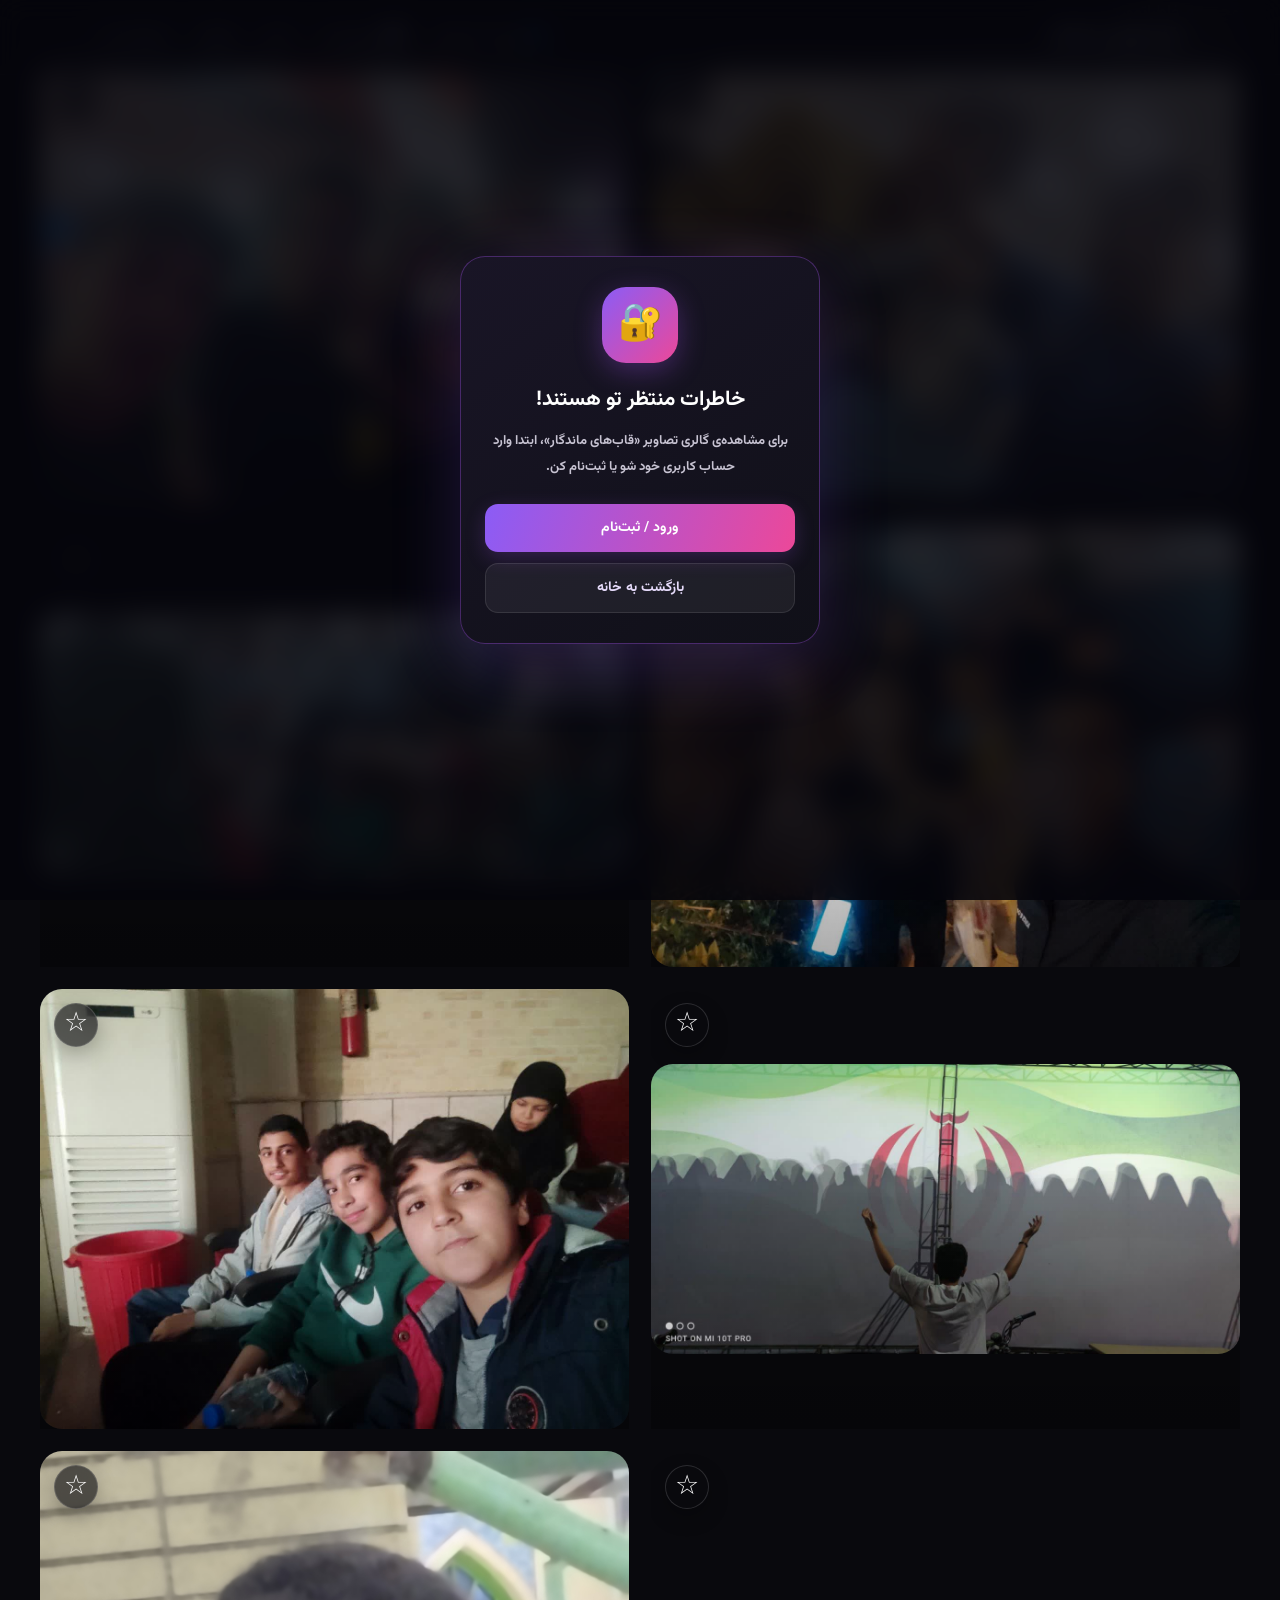
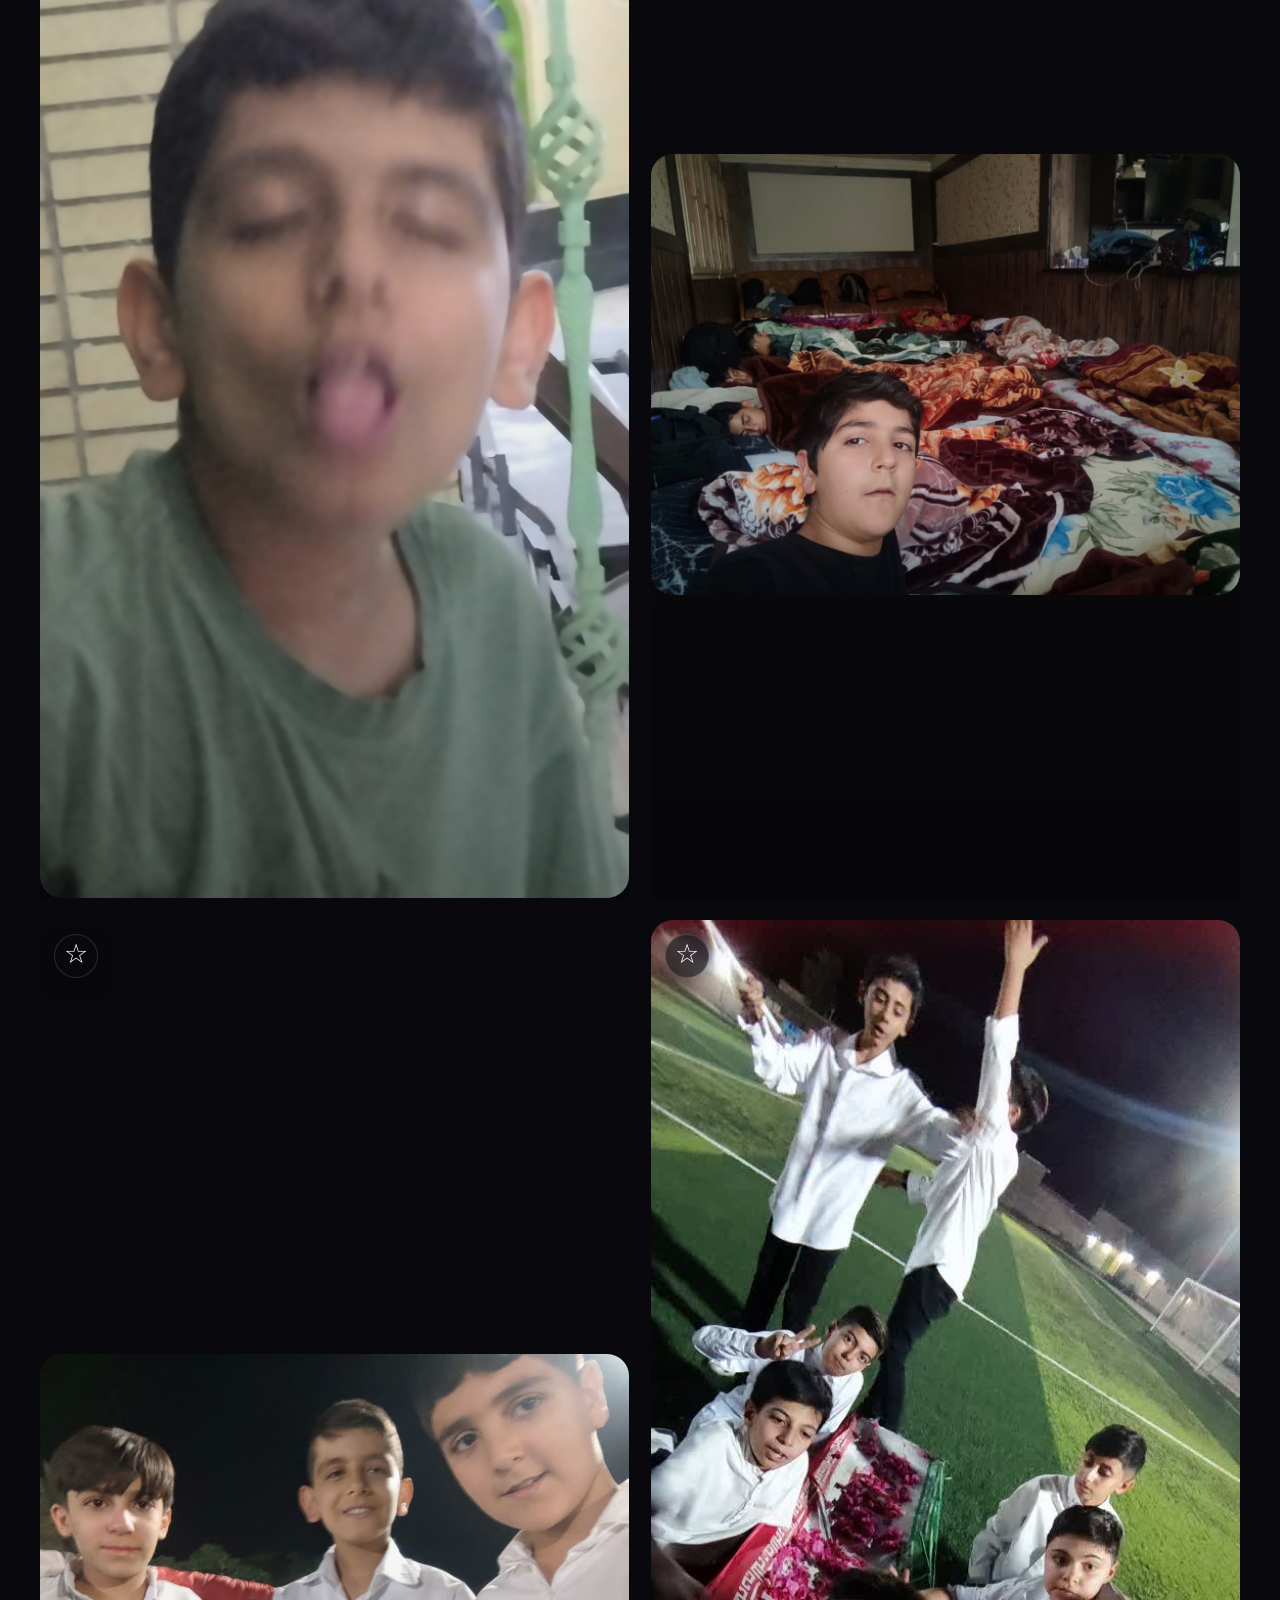
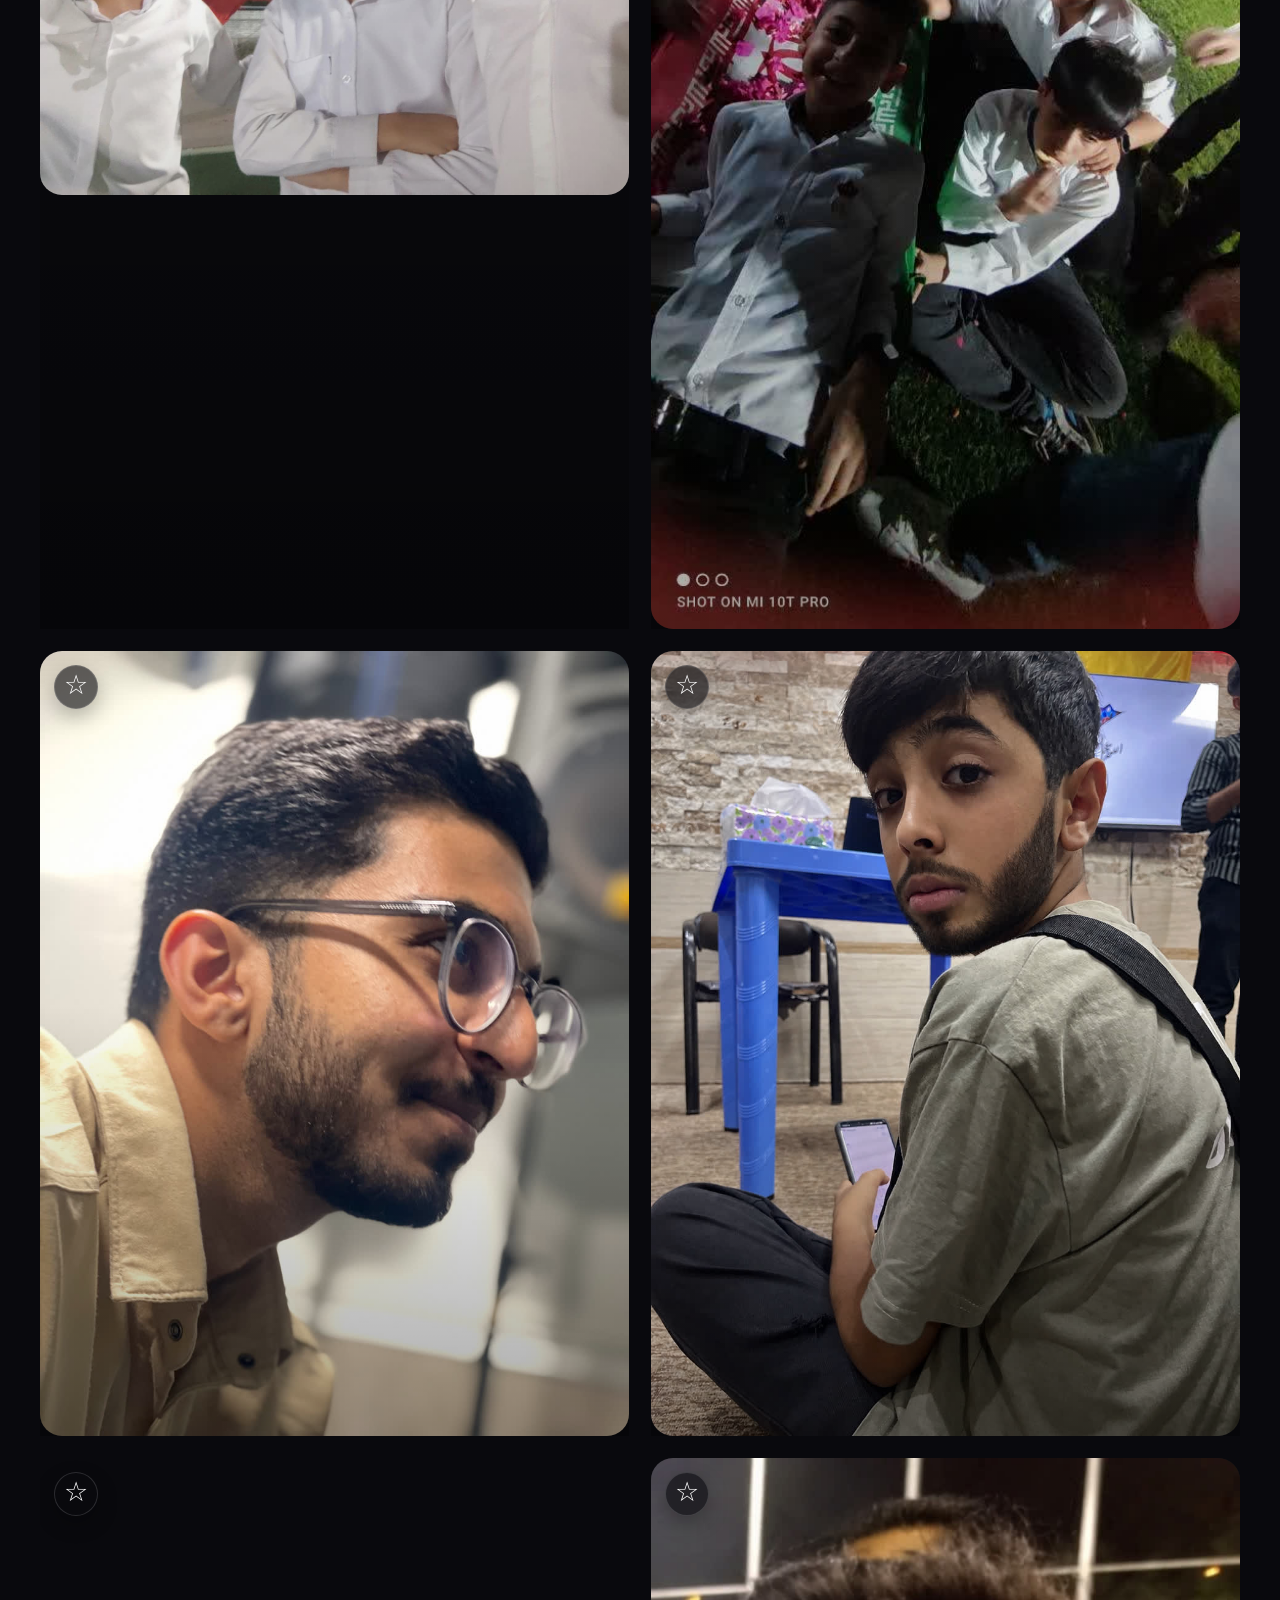
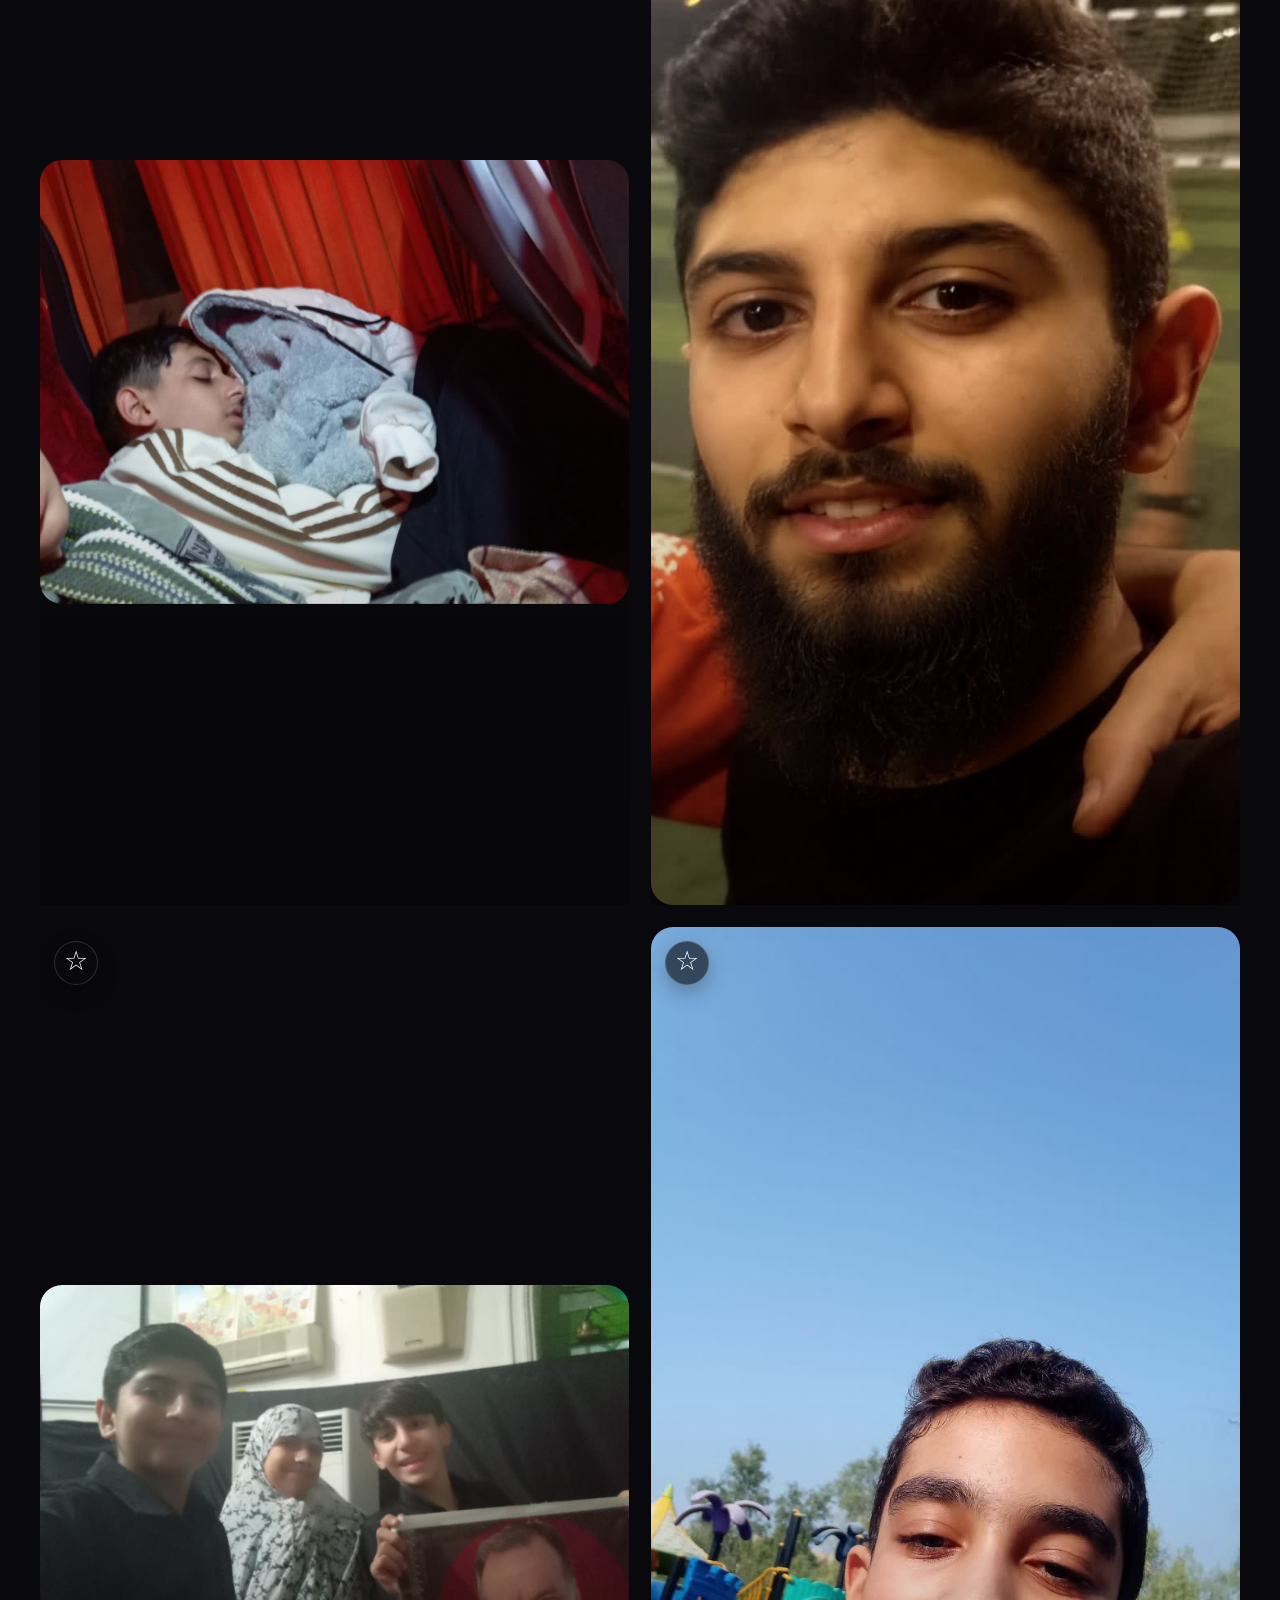
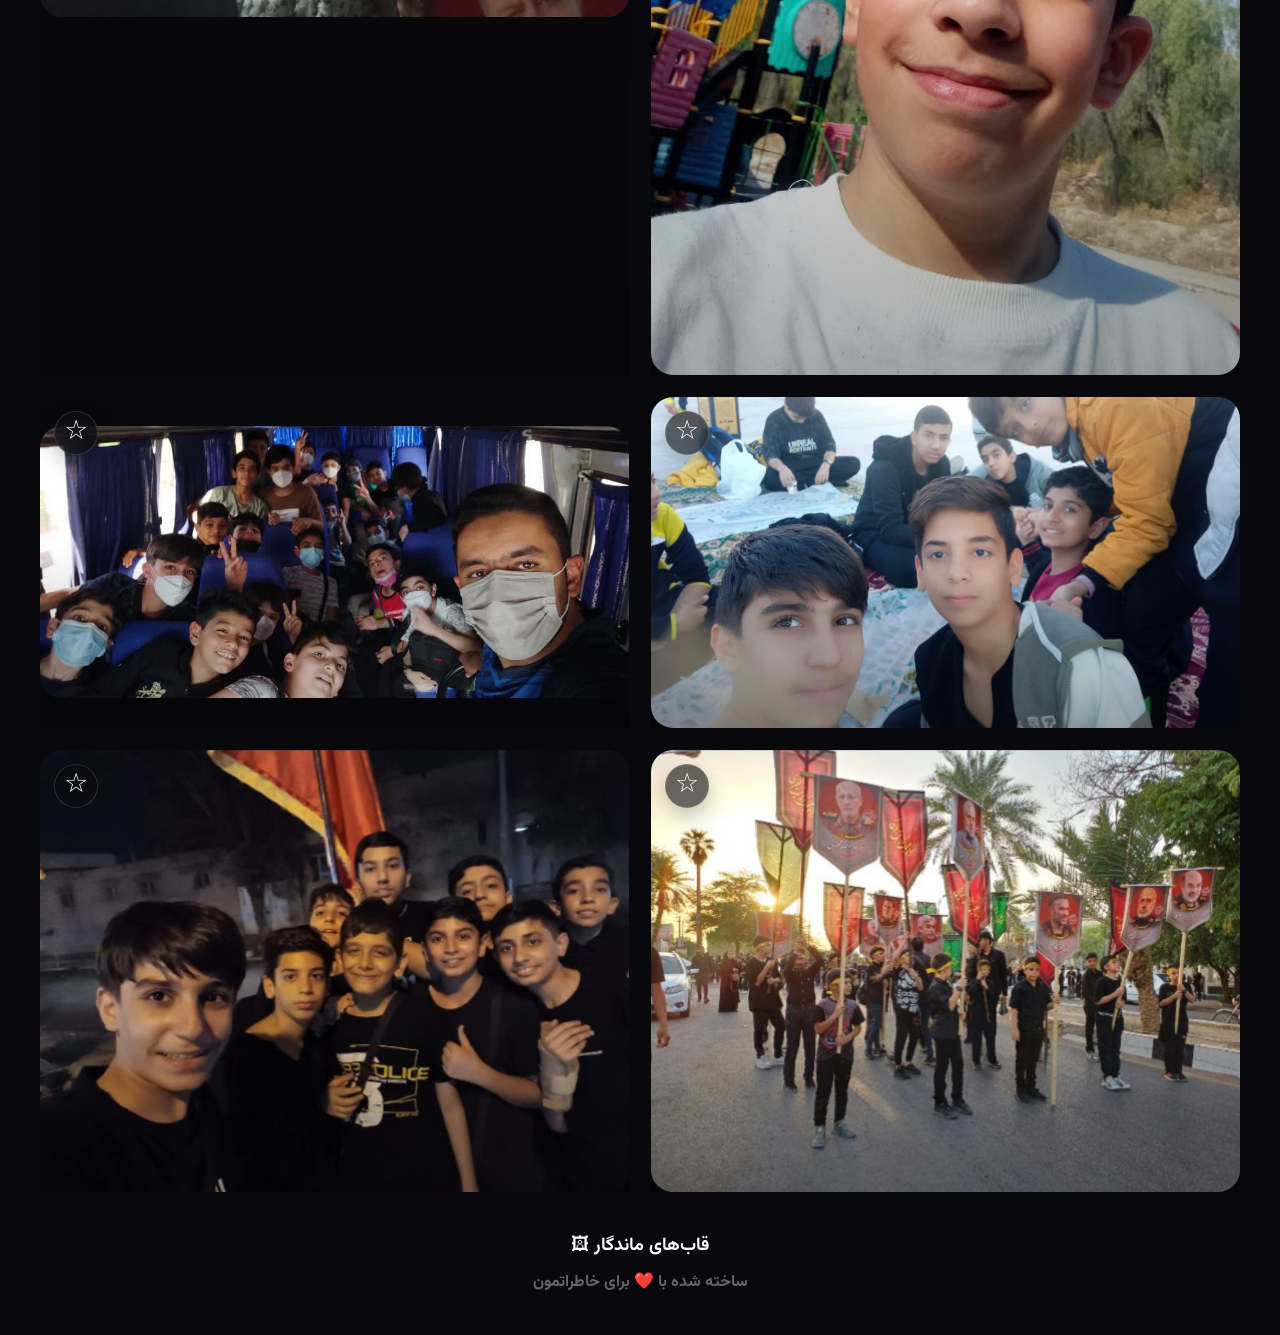
==== commit f1c7685d: "Add files via upload" ====
--- a/gallery.html
+++ b/gallery.html
@@ -154,18 +154,6 @@
     </div>
 
 
-    <div class="gallery-count">
-
-        <strong id="photoCount">
-            10
-        </strong>
-
-        <span>
-            عکس
-        </span>
-
-    </div>
-
 </div>
 
 
@@ -571,6 +559,50 @@
                 <img
                     src="images/photo18.jpg"
                     alt="عکس هجدهم"
+                >
+
+                <button
+                    class="favorite-btn"
+                    type="button"
+                    aria-label="افزودن به موردعلاقه‌ها"
+                >
+                    ☆
+                </button>
+
+            </div>
+            
+                        <!-- ================= PHOTO 10 ================= -->
+
+            <div
+                class="photo-card"
+                data-photo="photo19"
+            >
+
+                <img
+                    src="images/photo19.jpg"
+                    alt="عکس نوزدهم"
+                >
+
+                <button
+                    class="favorite-btn"
+                    type="button"
+                    aria-label="افزودن به موردعلاقه‌ها"
+                >
+                    ☆
+                </button>
+
+            </div>
+            
+                        <!-- ================= PHOTO 10 ================= -->
+
+            <div
+                class="photo-card"
+                data-photo="photo20"
+            >
+
+                <img
+                    src="images/photo20.jpg"
+                    alt="عکس بیستم"
                 >
 
                 <button
--- a/style.css
+++ b/style.css
@@ -4812,7 +4812,7 @@
 
 /* موبایل */
 
-@media (max-width: 600px) {
+@media (max-width: 600px) {font: ;
 
     .gallery {
         grid-template-columns: repeat(2, minmax(0, 1fr));
@@ -4866,7 +4866,7 @@
         display: flex;
 
         flex-direction: column;
-
+)
         align-items: stretch;
 
         gap: 6px;
